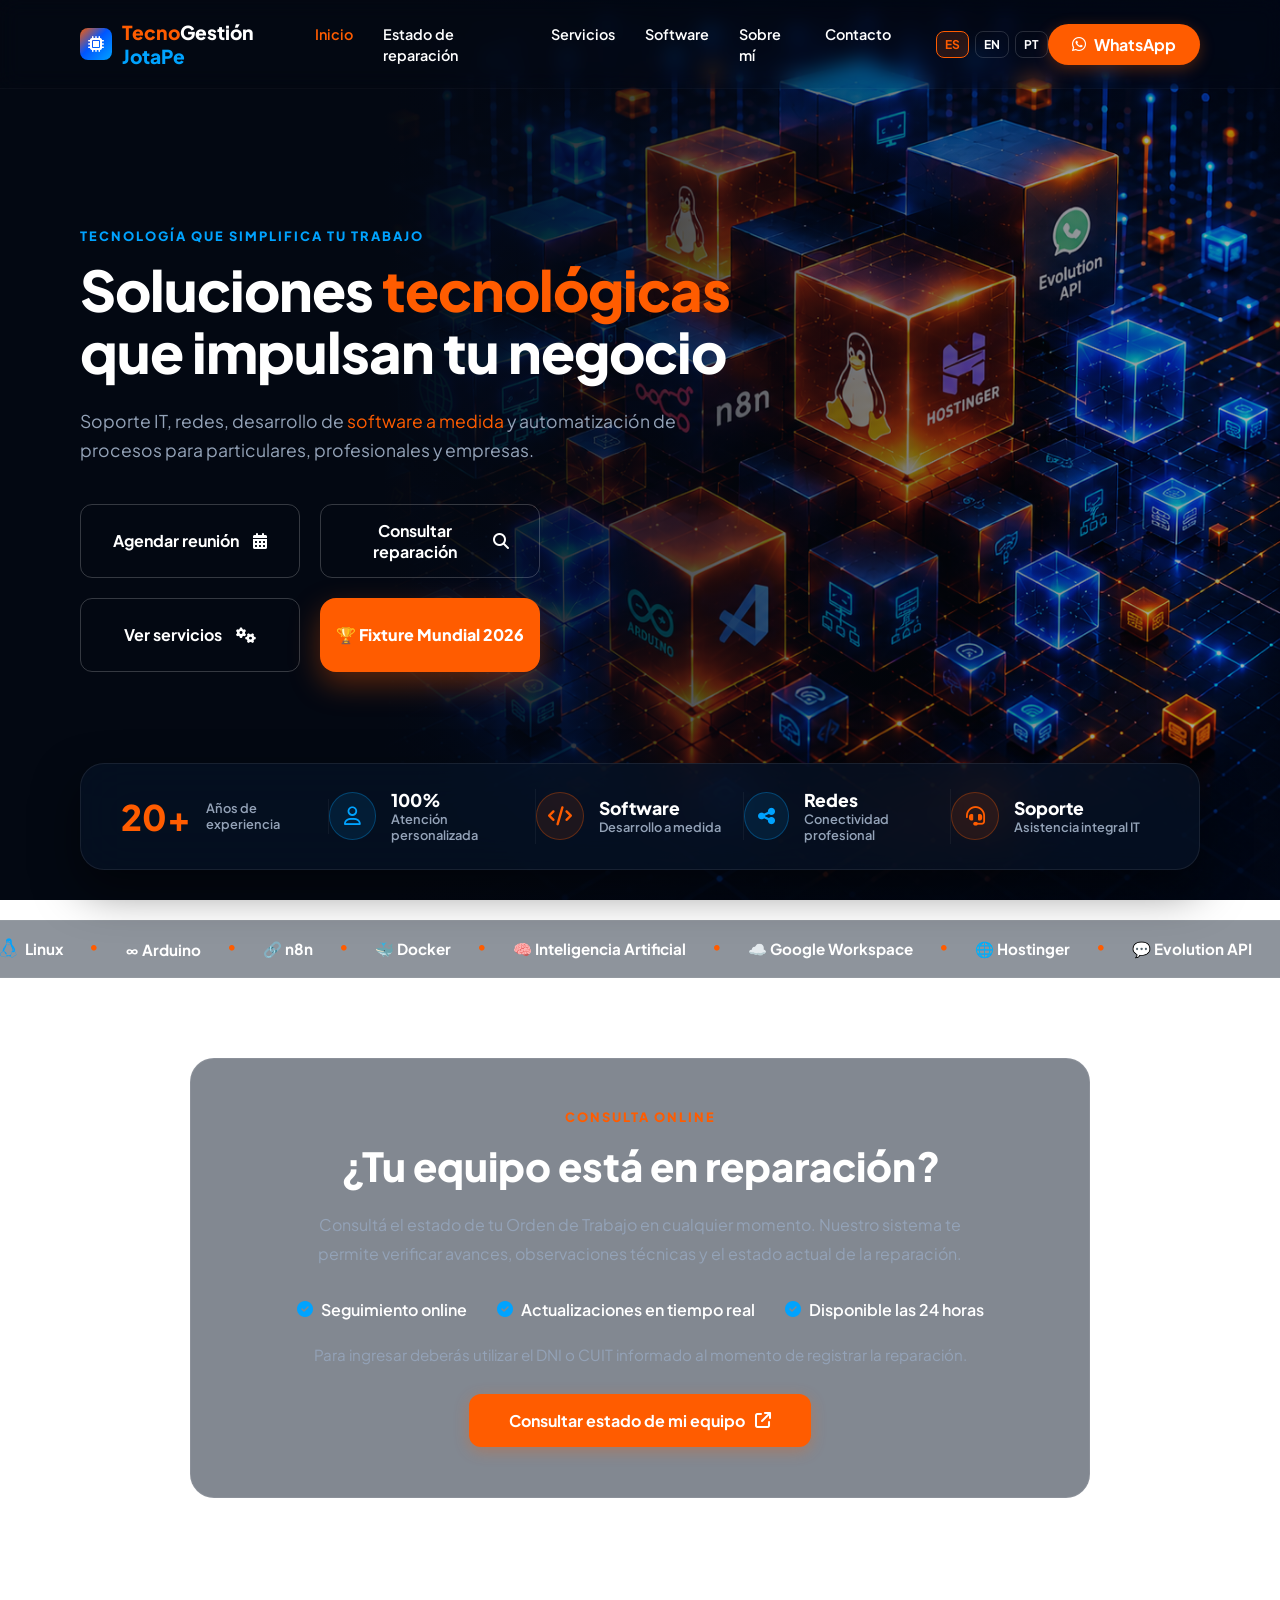
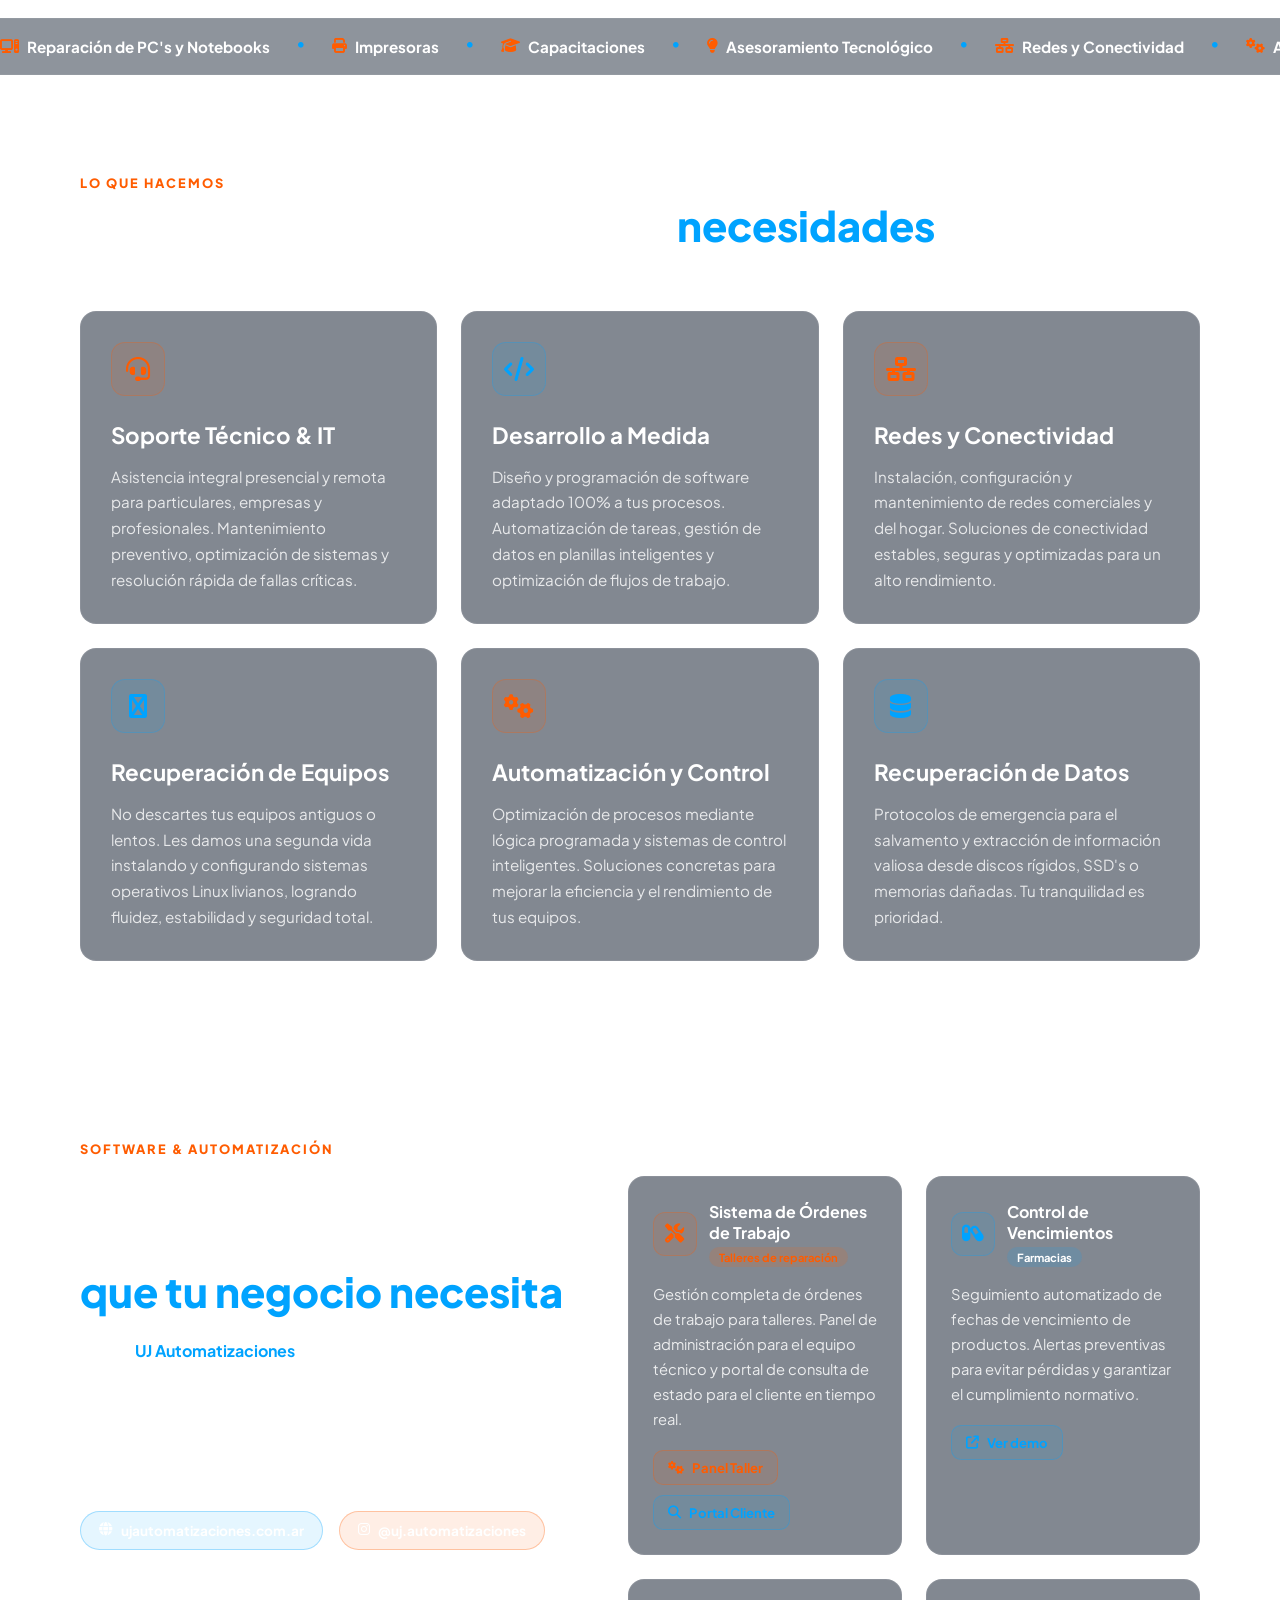
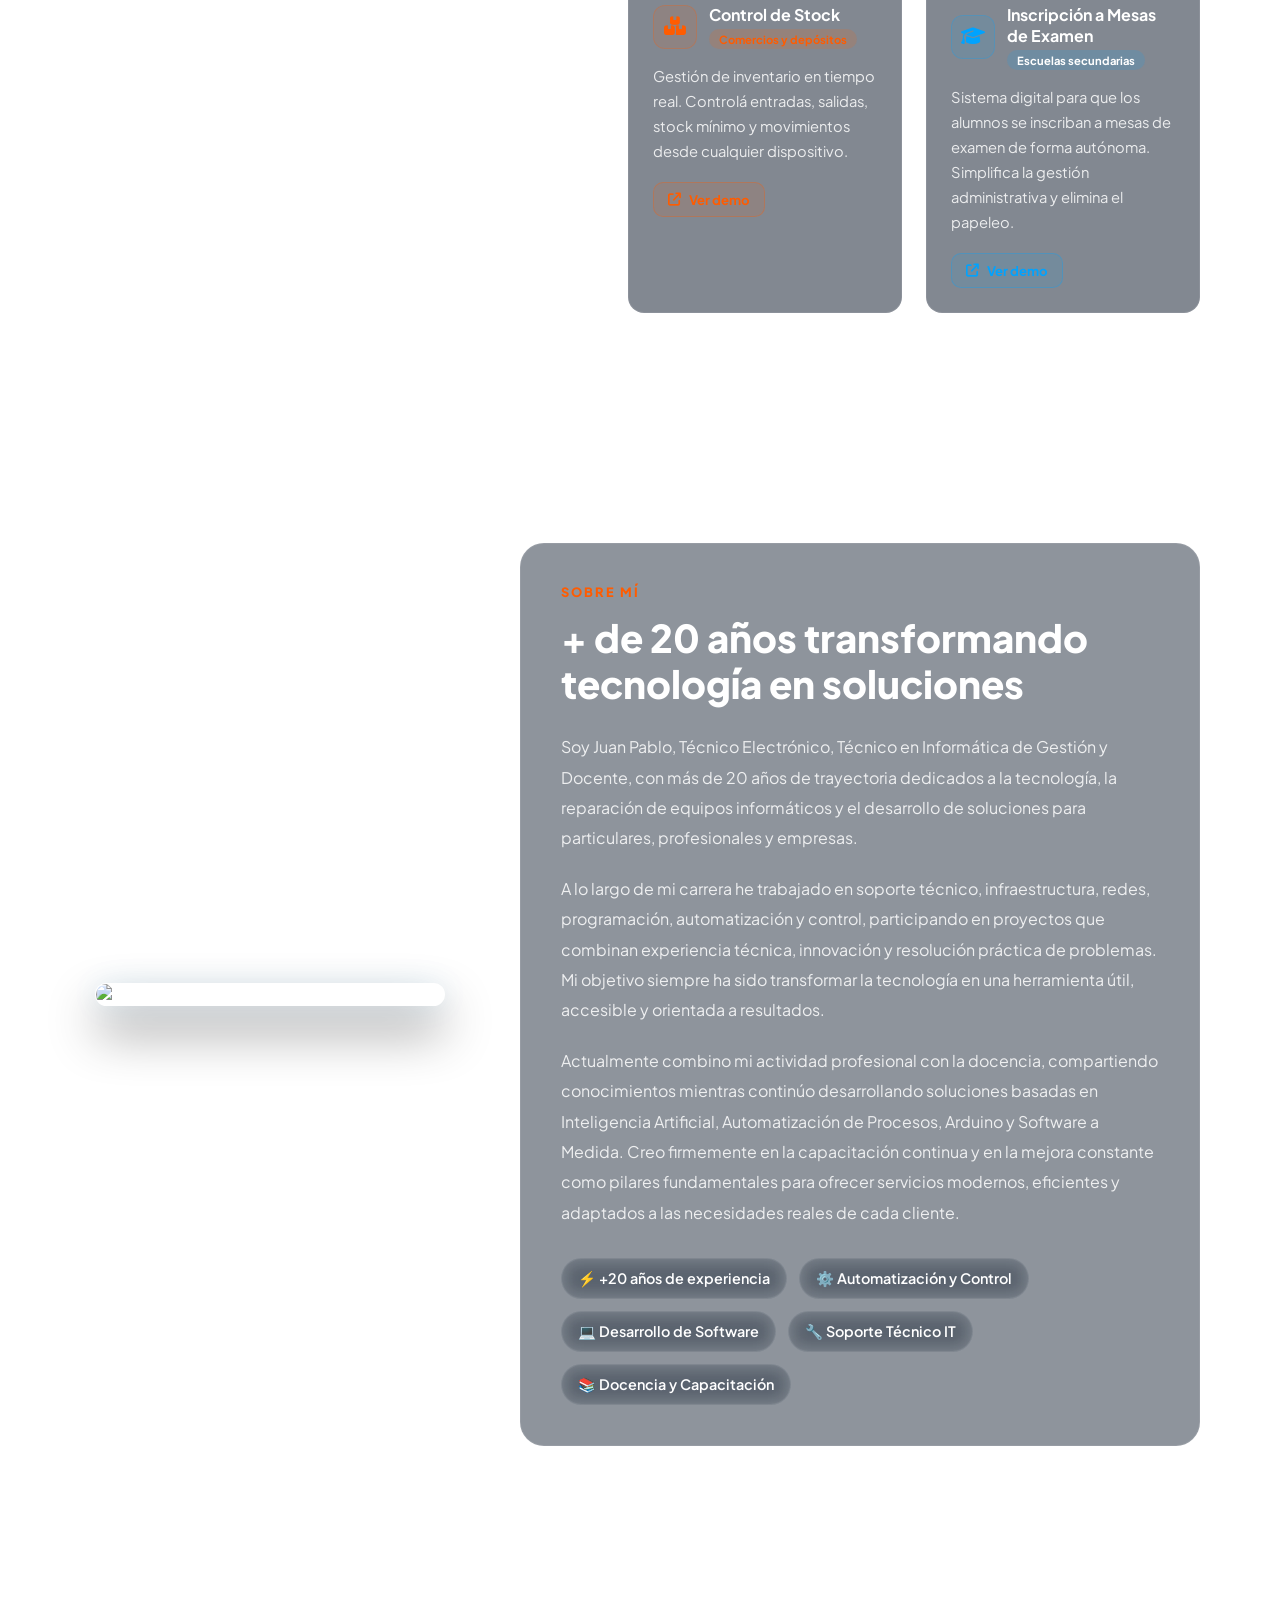
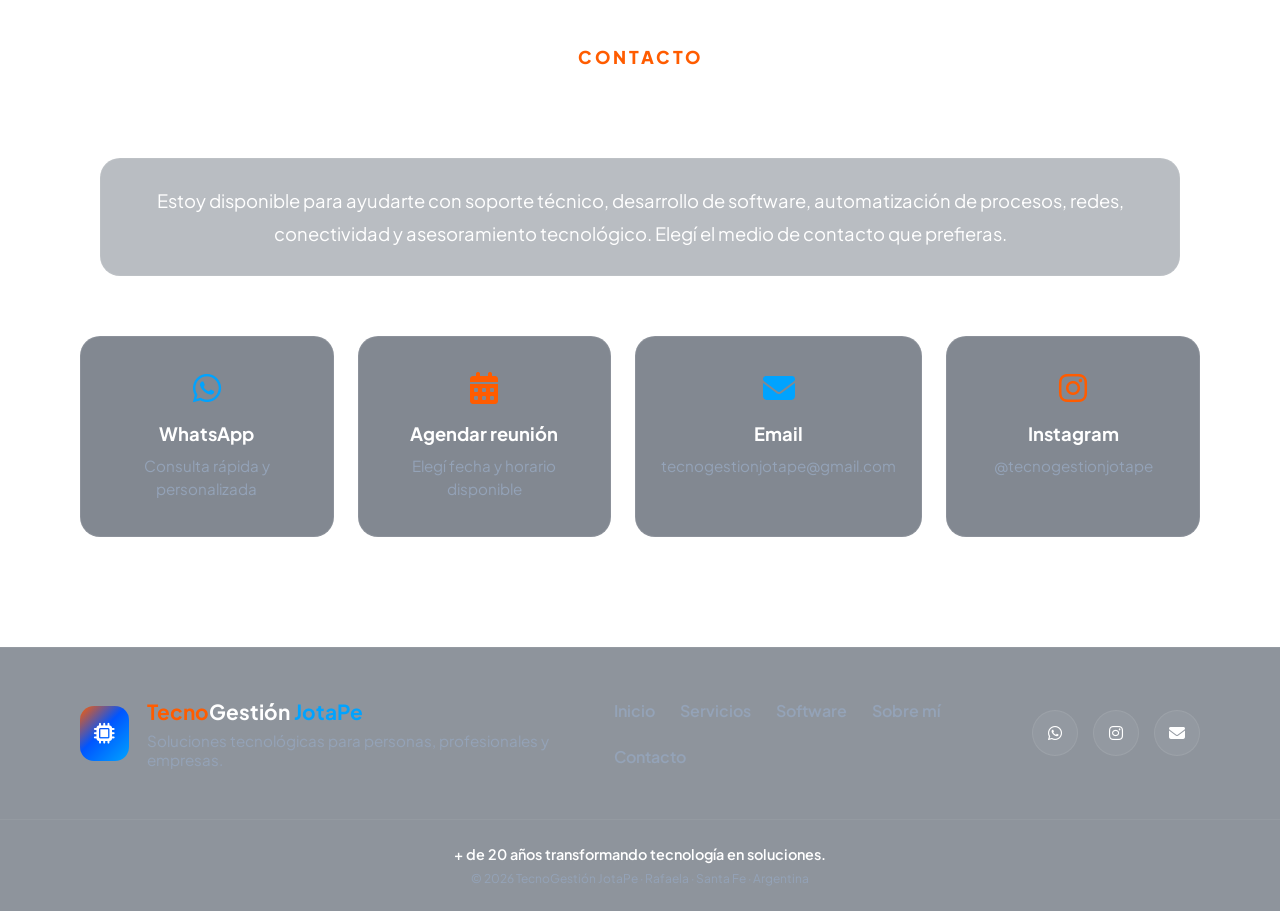
==== index.html @ 4ec87dfb "Sitio web totalmete trilingüe" ====
<!DOCTYPE html>
<html lang="es">
<head>

<!-- Google tag (gtag.js) -->
<script async src="https://www.googletagmanager.com/gtag/js?id=G-L575RV7VSG"></script>
<script>
  window.dataLayer = window.dataLayer || [];
  function gtag(){dataLayer.push(arguments);}
  gtag('js', new Date());

  gtag('config', 'G-L575RV7VSG');
</script>

    <meta charset="UTF-8">
    <meta name="viewport" content="width=device-width, initial-scale=1.0">

    <title>TecnoGestión JotaPe | Soporte Técnico, Software y Automatización</title>

    <meta name="description" content="Soporte técnico, desarrollo de software a medida, automatización de procesos, redes, conectividad y recuperación de datos en Rafaela y toda la región.">

    <meta name="keywords" content="soporte técnico Rafaela, reparación de PC, reparación de notebooks, software a medida, automatización de procesos, redes, recuperación de datos, TecnoGestión JotaPe">

    <meta name="author" content="TecnoGestión JotaPe">

    <meta property="og:title" content="TecnoGestión JotaPe | Soluciones Tecnológicas">
    <meta property="og:description" content="Soporte IT, software a medida, automatización de procesos, redes y soluciones tecnológicas para personas, profesionales y empresas.">
    <meta property="og:image" content="https://tecnogestionjotape.com.ar/img/favicon.png">
    <meta property="og:url" content="https://tecnogestionjotape.com.ar/">
    <meta property="og:type" content="website">

    <link rel="canonical" href="https://tecnogestionjotape.com.ar/">

    <script type="application/ld+json">
    {
        "@context": "https://schema.org",
        "@type": "Organization",
        "name": "TecnoGestión JotaPe",
        "url": "https://tecnogestionjotape.com.ar/",
        "logo": "https://tecnogestionjotape.com.ar/img/favicon.png",
        "description": "Soporte técnico, desarrollo de software a medida, automatización de procesos, redes, conectividad y recuperación de datos en Rafaela y toda la región.",
        "sameAs": [
            "https://www.instagram.com/tecnogestionjotape/",
            "https://github.com/tecnogestionjotape"
        ]
    }
    </script>

    <link rel="icon" type="image/png" href="img/favicon.png">

    <link href="https://fonts.googleapis.com/css2?family=Plus+Jakarta+Sans:wght@400;600;700;800&display=swap" rel="stylesheet">

    <link rel="stylesheet" href="https://cdnjs.cloudflare.com/ajax/libs/font-awesome/6.5.1/css/all.min.css">

    <link rel="stylesheet" href="styles.css">
</head>
<body>

    <header>
        <a href="#inicio" class="logo">
    <div class="logo-icon">
        <i class="fa-solid fa-microchip"></i>
    </div>
    <div class="logo-text">
    <span class="logo-tecno">Tecno</span>Gestión <span>JotaPe</span>
</div>
</a>
        <nav>
    <ul>
        <li><a href="#" class="active" id="nav-home">Inicio</a></li>

<li><a href="#consulta-ot" id="nav-status">Estado de reparación</a></li>

<li><a href="#servicios" id="nav-services">Servicios</a></li>

<li><a href="#software" id="nav-software">Software</a></li>

<li><a href="#sobre-mi" id="nav-about">Sobre mí</a></li>

<li><a href="#contacto" id="nav-contact">Contacto</a></li>

        <li class="language-selector">
            <button data-lang="es" class="lang-btn active">ES</button>
            <button data-lang="en" class="lang-btn">EN</button>
            <button data-lang="pt" class="lang-btn">PT</button>
        </li>
    </ul>
</nav>

<button class="menu-toggle" id="menu-toggle" aria-label="Abrir menú">
    <i class="fa-solid fa-bars"></i>
</button>

<div class="mobile-menu" id="mobile-menu">

    <a href="#inicio" id="m-nav-home">Inicio</a>
<a href="#consulta-ot" id="m-nav-status">Estado de reparación</a>
<a href="#servicios" id="m-nav-services">Servicios</a>
<a href="#software" id="m-nav-software">Software</a>
<a href="#sobre-mi" id="m-nav-about">Sobre mí</a>
<a href="#contacto" id="m-nav-contact">Contacto</a>

    <div class="mobile-language-selector">
        <button data-lang="es" class="lang-btn active">ES</button>
        <button data-lang="en" class="lang-btn">EN</button>
        <button data-lang="pt" class="lang-btn">PT</button>
    </div>

</div>

        <a href="https://wa.me/5493492664153?text=Hola!%20Me%20contacto%20desde%20la%20web%20de%20TecnoGestión%20JotaPe%20para%20realizar%20una%20consulta." class="btn-whatsapp" target="_blank">
            <i class="fab fa-whatsapp"></i> WhatsApp
        </a>
    </header>

    <!-- Contenedor Principal Transparente -->
    <div class="site-container">
        
        <!-- HERO SECTION -->
        <main class="hero" id="inicio">
            <div class="hero-content">

    <p class="tagline" id="hero-tagline">
        TECNOLOGÍA QUE SIMPLIFICA TU TRABAJO
    </p>

    <h1 id="hero-title">
        Soluciones <span>tecnológicas</span> que impulsan tu negocio
    </h1>

    <p class="description" id="hero-description">
        Soporte IT, redes, desarrollo de <span>software a medida</span> y automatización de procesos para particulares, profesionales y empresas.
    </p>

    <div class="hero-btns">

        <a href="https://calendar.google.com/calendar/u/0/appointments/schedules/AcZssZ0GheDChQ-KvepslWkY7w5EiXNtGLU957lTiqtzMfBZ4tQxPuvzPEIRSxZU7AQ4qORJe2WmrFwT?gv=true"
           class="btn-outline"
           target="_blank">

            <span id="btn-meeting">Agendar reunión</span>

            <i class="fa-solid fa-calendar-days"></i>

        </a>

        <a href="#consulta-ot" class="btn-outline">

            <span id="btn-repair">Consultar reparación</span>

            <i class="fa-solid fa-magnifying-glass"></i>

        </a>

        <a href="#servicios" class="btn-outline">

            <span id="btn-services">Ver servicios</span>

            <i class="fa-solid fa-gears"></i>

        </a>

        <a href="mundial-2026/"
           class="btn-fixture"
           onclick="gtag('event','click_fixture_mundial',{
              event_category:'boton',
              event_label:'Hero Principal'
           });">

            <span id="btn-worldcup">🏆 Fixture Mundial 2026</span>

        </a>

    </div>

</div>

<!-- BARRA DE CARACTERÍSTICAS STICKY (Sigue al usuario abajo de todo) -->

            <section class="features-bar">
            <div class="feature-item">
                <div class="stat">20+</div>
<div class="label" id="feature-1">Años de<br>experiencia</div>
            </div>
            <div class="feature-item">
                <div class="icon-circle blue"><i class="fa-regular fa-user"></i></div>
                <div class="text">
                    <div class="stat-small">100%</div>
                    <div class="label" id="feature-2">Atención personalizada</div>
                </div>
            </div>
            <div class="feature-item">
                <div class="icon-circle orange"><i class="fa-solid fa-code"></i></div>
                <div class="text">
                    <div class="title" id="feature-3-title">Software</div>
<div class="label" id="feature-3">Desarrollo a medida</div>
                </div>
            </div>
            <div class="feature-item">
                <div class="icon-circle blue"><i class="fa-solid fa-share-nodes"></i></div>
                <div class="text">
                    <div class="title" id="feature-4-title">Redes</div>
<div class="label" id="feature-4">Conectividad profesional</div>
                </div>
            </div>
            <div class="feature-item">
                <div class="icon-circle orange"><i class="fa-solid fa-headset"></i></div>
                <div class="text">
                    <div class="title" id="feature-5-title">Soporte</div>
<div class="label" id="feature-5">Asistencia integral IT</div>
                </div>
            </div>
        </section>

        </main>

<section class="tech-marquee">

    <div class="tech-track">

        <span><i class="fa-brands fa-linux"></i> Linux</span>

        <span><i class="fa-solid fa-circle"></i></span>

        <span>∞ Arduino</span>

        <span><i class="fa-solid fa-circle"></i></span>

        <span>🔗 n8n</span>

        <span><i class="fa-solid fa-circle"></i></span>

        <span>🐳 Docker</span>

        <span><i class="fa-solid fa-circle"></i></span>
        
        <span>🧠 Inteligencia Artificial</span>

        <span><i class="fa-solid fa-circle"></i></span>

        <span>☁️ Google Workspace</span>

        <span><i class="fa-solid fa-circle"></i></span>

        <span>🌐 Hostinger</span>

        <span><i class="fa-solid fa-circle"></i></span>

        <span>💬 Evolution API</span>

        <span><i class="fa-solid fa-circle"></i></span>

        <span><i class="fa-brands fa-github"></i> GitHub</span>

        <span><i class="fa-solid fa-circle"></i></span>

        <!-- DUPLICADO PARA LOOP INFINITO -->

        <span><i class="fa-brands fa-linux"></i> Linux</span>

        <span><i class="fa-solid fa-circle"></i></span>

        <span>∞ Arduino</span>

        <span><i class="fa-solid fa-circle"></i></span>

        <span>🔗 n8n</span>

        <span><i class="fa-solid fa-circle"></i></span>

        <span>🐳 Docker</span>

        <span><i class="fa-solid fa-circle"></i></span>

        <span>☁️ Google Workspace</span>

        <span><i class="fa-solid fa-circle"></i></span>

        <span>🌐 Hostinger</span>

        <span><i class="fa-solid fa-circle"></i></span>

        <span>💬 Evolution API</span>

        <span><i class="fa-solid fa-circle"></i></span>

        <span><i class="fa-brands fa-github"></i> GitHub</span>

        <span><i class="fa-solid fa-circle"></i></span>

        <!--triplicado -->

        <span><i class="fa-brands fa-linux"></i> Linux</span>

        <span><i class="fa-solid fa-circle"></i></span>

        <span>∞ Arduino</span>

        <span><i class="fa-solid fa-circle"></i></span>

        <span>🔗 n8n</span>

        <span><i class="fa-solid fa-circle"></i></span>

        <span>🐳 Docker</span>

        <span><i class="fa-solid fa-circle"></i></span>

        <span>☁️ Google Workspace</span>

        <span><i class="fa-solid fa-circle"></i></span>

        <span>🌐 Hostinger</span>

        <span><i class="fa-solid fa-circle"></i></span>

        <span>💬 Evolution API</span>

        <span><i class="fa-solid fa-circle"></i></span>

        <span><i class="fa-brands fa-github"></i> GitHub</span>

        <span><i class="fa-solid fa-circle"></i></span>

    </div>

</section>        

        <section class="ot-section" id="consulta-ot">

    <div class="ot-card">

        <p class="ot-tagline" id="ot-tagline">
    CONSULTA ONLINE
</p>

<h2 id="ot-title">
    ¿Tu equipo está en reparación?
</h2>

<p class="ot-description" id="ot-description">
    Consultá el estado de tu Orden de Trabajo en cualquier momento.
    Nuestro sistema te permite verificar avances, observaciones técnicas y el estado actual de la reparación.
</p>

        <div class="ot-benefits">

            <div class="ot-benefit">
    <i class="fa-solid fa-circle-check"></i>
    <span id="ot-benefit-1">Seguimiento online</span>
</div>

            <div class="ot-benefit">
    <i class="fa-solid fa-circle-check"></i>
    <span id="ot-benefit-2">Actualizaciones en tiempo real</span>
</div>

            <div class="ot-benefit">
    <i class="fa-solid fa-circle-check"></i>
    <span id="ot-benefit-3">Disponible las 24 horas</span>
</div>

        </div>

        <p class="ot-note" id="ot-note">
            Para ingresar deberás utilizar el DNI o CUIT informado al momento de registrar la reparación.
        </p>

        <a href="https://script.google.com/macros/s/AKfycbyHGKx_3Lw6Ycydi1TClEzhV-0rK_TbQv-e6y6bgSjyC6mbfvoA_pp2bR718Qp8XFBi8Q/exec"
           target="_blank"
           class="btn-orange">

            <span id="ot-button">
    Consultar estado de mi equipo
</span>
            <i class="fa-solid fa-arrow-up-right-from-square"></i>

        </a>

    </div>

</section>

<section class="services-marquee">

    <div class="services-track">

        <span><i class="fa-solid fa-computer"></i> Reparación de PC's y Notebooks</span>

        <span><i class="fa-solid fa-circle"></i></span>

        <span><i class="fa-solid fa-print"></i> Impresoras</span>

        <span><i class="fa-solid fa-circle"></i></span>

        <span><i class="fa-solid fa-graduation-cap"></i> Capacitaciones</span>

        <span><i class="fa-solid fa-circle"></i></span>

        <span><i class="fa-solid fa-lightbulb"></i> Asesoramiento Tecnológico</span>

        <span><i class="fa-solid fa-circle"></i></span>

        <span><i class="fa-solid fa-network-wired"></i> Redes y Conectividad</span>

        <span><i class="fa-solid fa-circle"></i></span>

        <span><i class="fa-solid fa-gears"></i> Automatización de Procesos</span>

        <span><i class="fa-solid fa-circle"></i></span>

        <span><i class="fa-solid fa-code"></i> Software a Medida</span>

        <span><i class="fa-solid fa-circle"></i></span>

        <span><i class="fa-solid fa-database"></i> Recuperación de Datos</span>

        <span><i class="fa-solid fa-circle"></i></span>

        <span><i class="fa-solid fa-headset"></i> Soporte IT</span>

        <span><i class="fa-solid fa-circle"></i></span>

        <!-- duplicado -->

        <span><i class="fa-solid fa-computer"></i> Reparación de PC's y Notebooks</span>

        <span><i class="fa-solid fa-circle"></i></span>

        <span><i class="fa-solid fa-print"></i> Impresoras</span>

        <span><i class="fa-solid fa-circle"></i></span>

        <span><i class="fa-solid fa-graduation-cap"></i> Capacitaciones</span>

        <span><i class="fa-solid fa-circle"></i></span>

        <span><i class="fa-solid fa-lightbulb"></i> Asesoramiento Tecnológico</span>

        <span><i class="fa-solid fa-circle"></i></span>

        <span><i class="fa-solid fa-network-wired"></i> Redes y Conectividad</span>

        <span><i class="fa-solid fa-circle"></i></span>

        <span><i class="fa-solid fa-gears"></i> Automatización de Procesos</span>

        <span><i class="fa-solid fa-circle"></i></span>

        <span><i class="fa-solid fa-code"></i> Software a Medida</span>

        <span><i class="fa-solid fa-circle"></i></span>

        <span><i class="fa-solid fa-database"></i> Recuperación de Datos</span>

        <span><i class="fa-solid fa-circle"></i></span>

        <span><i class="fa-solid fa-headset"></i> Soporte IT</span>

        <span><i class="fa-solid fa-circle"></i></span>

        <!-- triplicado -->

        <span><i class="fa-solid fa-computer"></i> Reparación de PC's y Notebooks</span>

        <span><i class="fa-solid fa-circle"></i></span>

        <span><i class="fa-solid fa-print"></i> Impresoras</span>

        <span><i class="fa-solid fa-circle"></i></span>

        <span><i class="fa-solid fa-graduation-cap"></i> Capacitaciones</span>

        <span><i class="fa-solid fa-circle"></i></span>

        <span><i class="fa-solid fa-lightbulb"></i> Asesoramiento Tecnológico</span>

        <span><i class="fa-solid fa-circle"></i></span>

        <span><i class="fa-solid fa-network-wired"></i> Redes y Conectividad</span>

        <span><i class="fa-solid fa-circle"></i></span>

        <span><i class="fa-solid fa-gears"></i> Automatización de Procesos</span>

        <span><i class="fa-solid fa-circle"></i></span>

        <span><i class="fa-solid fa-code"></i> Software a Medida</span>

        <span><i class="fa-solid fa-circle"></i></span>

        <span><i class="fa-solid fa-database"></i> Recuperación de Datos</span>

        <span><i class="fa-solid fa-circle"></i></span>

        <span><i class="fa-solid fa-headset"></i> Soporte IT</span>

        <span><i class="fa-solid fa-circle"></i></span>

    </div>

</section>



        <!-- SECCIÓN SERVICIOS -->
        <section class="services-section" id="servicios">
            <div class="services-header">
                <p class="services-tagline" id="services-tagline">
    LO QUE HACEMOS
</p>

<h2 id="services-title">
    Soluciones a la medida de tus <span>necesidades</span>
</h2>
            </div>

            <div class="services-grid">
            <div class="service-card">
                <div class="service-icon orange"><i class="fa-solid fa-headset"></i></div>
                <h3 id="service-title-1">Soporte Técnico & IT</h3>
                <p id="service-desc-1">
    Asistencia integral presencial y remota para particulares, empresas y profesionales. Mantenimiento preventivo, optimización de sistemas y resolución rápida de fallas críticas.
</p>
            </div>

            <div class="service-card">

    <div class="service-icon blue">
        <i class="fa-solid fa-code"></i>
    </div>

    <h3 id="service-title-2">
        Desarrollo a Medida
    </h3>

    <p id="service-desc-2">
        Diseño y programación de software adaptado 100% a tus procesos. Automatización de tareas, gestión de datos en planillas inteligentes y optimización de flujos de trabajo.
    </p>

</div>

            <div class="service-card">
                <div class="service-icon orange"><i class="fa-solid fa-network-wired"></i></div>
                <h3 id="service-title-3">Redes y Conectividad</h3>
                <p id="service-desc-3">
Instalación, configuración y mantenimiento de redes comerciales y del hogar. Soluciones de conectividad estables, seguras y optimizadas para un alto rendimiento.
</p>
            </div>

            <div class="service-card">
                <div class="service-icon blue"><i class="fa-solid fa-linux"></i></div>
                <h3 id="service-title-4">Recuperación de Equipos</h3>
                <p id="service-desc-4">
No descartes tus equipos antiguos o lentos. Les damos una segunda vida instalando y configurando sistemas operativos Linux livianos, logrando fluidez, estabilidad y seguridad total.
                </p>
            </div>

            <div class="service-card">
                <div class="service-icon orange"><i class="fa-solid fa-gears"></i></div>
                <h3 id="service-title-5">Automatización y Control</h3>
                <p id="service-desc-5">
                    Optimización de procesos mediante lógica programada y sistemas de control inteligentes. Soluciones concretas para mejorar la eficiencia y el rendimiento de tus equipos.
                </p>
            </div>

            <div class="service-card">
                <div class="service-icon blue"><i class="fa-solid fa-database"></i></div>
                <h3 id="service-title-6">Recuperación de Datos</h3>
                <p id="service-desc-6">
                    Protocolos de emergencia para el salvamento y extracción de información valiosa desde discos rígidos, SSD's o memorias dañadas. Tu tranquilidad es prioridad.
                </p>
            </div>
        </div>
        </section>

<section class="sw-section" id="software">

    <div class="software-layout">
    <div class="software-left">
    <p class="sw-tagline" id="sw-tagline">SOFTWARE & AUTOMATIZACIÓN</p>

    <h2 class="sw-title" id="sw-title">
    Desarrollamos el software<br>
    <span>que tu negocio necesita</span>
</h2>

    <p class="sw-desc" id="sw-desc">
        Junto a <a href="https://ujautomatizaciones.com.ar" target="_blank">UJ Automatizaciones</a>,
        diseñamos y desarrollamos soluciones de software completamente a medida.
        Eliminamos las tareas repetitivas, automatizamos procesos y liberamos a tu equipo
        para que pueda enfocarse en lo que realmente importa: hacer crecer tu negocio.
    </p>

    <div class="uj-links">

        <a href="https://ujautomatizaciones.com.ar"
           target="_blank"
           class="uj-link web">
            <i class="fa-solid fa-globe"></i>
            ujautomatizaciones.com.ar
        </a>

        <a href="https://www.instagram.com/uj.automatizaciones/"
           target="_blank"
           class="uj-link ig">
            <i class="fa-brands fa-instagram"></i>
            @uj.automatizaciones
        </a>

    </div>
    </div>

    <div class="software-right">
    
       <p class="sw-apps-title" id="sw-apps-title">
    Algunos de nuestros desarrollos
</p>

<div class="apps-grid">

    <div class="app-card">

        <div class="app-card-header">

            <div class="app-icon orange">
                <i class="fa-solid fa-screwdriver-wrench"></i>
            </div>

            <div>
                <div class="app-name" id="app-name-1">
    Sistema de Órdenes de Trabajo
</div>

                <span class="app-badge badge-orange" id="app-badge-1">
    Talleres de reparación
</span>
            </div>

        </div>

        <p class="app-desc" id="app-desc-1">
            Gestión completa de órdenes de trabajo para talleres.
            Panel de administración para el equipo técnico y portal de consulta
            de estado para el cliente en tiempo real.
        </p>

        <div class="app-links">

            <a href="https://script.google.com/macros/s/AKfycbwxywjdF7BVjCMxUW_Fv8i2_lGkKB9eVD-RzZlKtiqfVyrtqbgFWSbdV5EekctK7guD/exec?v=admin"
               target="_blank"
               class="app-btn orange">

                <i class="fa-solid fa-gears"></i>
                <span id="app-btn-1a">Panel Taller</span>

            </a>

            <a href="https://script.google.com/macros/s/AKfycbwxywjdF7BVjCMxUW_Fv8i2_lGkKB9eVD-RzZlKtiqfVyrtqbgFWSbdV5EekctK7guD/exec"
               target="_blank"
               class="app-btn blue">

                <i class="fa-solid fa-magnifying-glass"></i>
                <span id="app-btn-1b">Portal Cliente</span>

            </a>

        </div>

    </div>

    <div class="app-card">

    <div class="app-card-header">

        <div class="app-icon blue">
            <i class="fa-solid fa-capsules"></i>
        </div>

        <div>
            <div class="app-name" id="app-name-2">
    Control de Vencimientos
</div>

            <span class="app-badge badge-blue" id="app-badge-2">
    Farmacias
</span>
        </div>

    </div>

    <p class="app-desc" id="app-desc-2">
        Seguimiento automatizado de fechas de vencimiento de productos.
        Alertas preventivas para evitar pérdidas y garantizar el cumplimiento normativo.
    </p>

    <div class="app-links">

        <a href="https://script.google.com/macros/s/AKfycbwFXaP4Q5q_1TsCXEV88tMEcDg8jWlHDvf_RJf1Fj1k6hYwlmrxiT8AvjQPw6h75SIeEA/exec"
           target="_blank"
           class="app-btn blue">

            <i class="fa-solid fa-arrow-up-right-from-square"></i>
            <span id="app-btn-2">Ver demo</span>

        </a>

    </div>

</div>

<div class="app-card">

    <div class="app-card-header">

        <div class="app-icon orange">
            <i class="fa-solid fa-boxes-stacked"></i>
        </div>

        <div>
            <div class="app-name" id="app-name-3">
    Control de Stock
</div>

            <span class="app-badge badge-orange" id="app-badge-3">
    Comercios y depósitos
</span>
        </div>

    </div>

    <p class="app-desc" id="app-desc-3">
        Gestión de inventario en tiempo real.
        Controlá entradas, salidas, stock mínimo y movimientos desde cualquier dispositivo.
    </p>

    <div class="app-links">

        <a href="https://script.google.com/macros/s/AKfycbyOz--DRLoIMK8ocFtg0_Wop7xWZAVcv1VuZEmbYY4Vz6b7m1J_3p-IsVjE8qMThvLf9A/exec"
           target="_blank"
           class="app-btn orange">

            <i class="fa-solid fa-arrow-up-right-from-square"></i>
            <span id="app-btn-3">Ver demo</span>

        </a>

    </div>

</div>

<div class="app-card">

    <div class="app-card-header">

        <div class="app-icon blue">
            <i class="fa-solid fa-graduation-cap"></i>
        </div>

        <div>
            <div class="app-name" id="app-name-4">
    Inscripción a Mesas de Examen
</div>

            <span class="app-badge badge-blue" id="app-badge-4">
    Escuelas secundarias
</span>
        </div>

    </div>

    <p class="app-desc" id="app-desc-4">
        Sistema digital para que los alumnos se inscriban a mesas de examen de forma autónoma.
        Simplifica la gestión administrativa y elimina el papeleo.
    </p>

    <div class="app-links">

        <a href="https://script.google.com/macros/s/AKfycbz0IHhpzvcyEdDKOzujPgAiKDRYJIHNen1qlhtOIdfc9vaPT6DkzM4Kgq7A23Gll5y5zQ/exec"
           target="_blank"
           class="app-btn blue">

            <i class="fa-solid fa-arrow-up-right-from-square"></i>
            <span id="app-btn-4">Ver demo</span>

        </a>

    </div>

</div>

</div>
</div>

</section>

<section class="about-section" id="sobre-mi">

    <div class="about-image">
        <img src="img/aboutme.png" alt="Juan Pablo">
    </div>

    <div class="about-content">

        <p class="about-tagline" id="about-tagline">
    SOBRE MÍ
</p>

        <h2 id="about-title">
    + de 20 años transformando tecnología en soluciones
</h2>

        <p class="about-text" id="about-text-1">
    Soy Juan Pablo, Técnico Electrónico, Técnico en Informática de Gestión y Docente, con más de 20 años de trayectoria dedicados a la tecnología, la reparación de equipos informáticos y el desarrollo de soluciones para particulares, profesionales y empresas.
</p>

<p class="about-text" id="about-text-2">
    A lo largo de mi carrera he trabajado en soporte técnico, infraestructura, redes, programación, automatización y control, participando en proyectos que combinan experiencia técnica, innovación y resolución práctica de problemas. Mi objetivo siempre ha sido transformar la tecnología en una herramienta útil, accesible y orientada a resultados.
</p>

<p class="about-text" id="about-text-3">
    Actualmente combino mi actividad profesional con la docencia, compartiendo conocimientos mientras continúo desarrollando soluciones basadas en Inteligencia Artificial, Automatización de Procesos, Arduino y Software a Medida. Creo firmemente en la capacitación continua y en la mejora constante como pilares fundamentales para ofrecer servicios modernos, eficientes y adaptados a las necesidades reales de cada cliente.
</p>

<div class="about-badges">

    <span id="about-badge-1">⚡ +20 años de experiencia</span>

   <!-- <span>🤖 Inteligencia Artificial</span> -->

    <span id="about-badge-2">⚙️ Automatización y Control</span>

   <span id="about-badge-3">💻 Desarrollo de Software</span>

    <span id="about-badge-4">🔧 Soporte Técnico IT</span>

    <span id="about-badge-5">📚 Docencia y Capacitación</span>

</div>
    </div>

</section>

<section class="contact-section" id="contacto">

    <div class="contact-header">

        <p class="contact-tagline" id="contact-tagline">
    CONTACTO
</p>

        <h2 id="contact-title">
    ¿Necesitas ayuda con tecnología?
</h2>

        <p class="contact-description" id="contact-description">
            Si necesitas soporte técnico, automatizar procesos, desarrollar software a medida o simplemente realizar una consulta, estaré encantado de ayudarte.
        </p>

    </div>

    <div class="contact-grid">

        <a href="https://wa.me/5493492664153?text=Hola!%20Me%20contacto%20desde%20la%20web%20de%20TecnoGestión%20JotaPe."
           target="_blank"
           class="contact-card">

            <i class="fa-brands fa-whatsapp"></i>

            <h3 id="contact-card-title-1">WhatsApp</h3>

            <p id="contact-card-desc-1">
    Consulta rápida y personalizada
</p>

        </a>

        <a href="https://calendar.google.com/calendar/u/0/appointments/schedules/AcZssZ0GheDChQ-KvepslWkY7w5EiXNtGLU957lTiqtzMfBZ4tQxPuvzPEIRSxZU7AQ4qORJe2WmrFwT?gv=true"
   target="_blank"
   class="contact-card">

    <i class="fa-solid fa-calendar-days"></i>

    <h3 id="contact-card-title-2">Agendar reunión</h3>

    <p id="contact-card-desc-2">
    Elegí fecha y horario disponible
</p>

</a>

        <a href="mailto:tecnogestionjotape@gmail.com"
   class="contact-card">

    <i class="fa-solid fa-envelope"></i>

    <h3 id="contact-card-title-3">Email</h3>

    <p>
        tecnogestionjotape@gmail.com
    </p>

</a>

        <a href="https://www.instagram.com/tecnogestionjotape/"
   target="_blank"
   class="contact-card">

    <i class="fa-brands fa-instagram"></i>

    <h3 id="contact-card-title-4">Instagram</h3>

    <p>
        @tecnogestionjotape
    </p>

</a>

    </div>

</section>
                

    </div>
    <footer class="footer">

    <div class="footer-content">

        <div class="footer-brand">

            <div class="footer-logo">

                <i class="fa-solid fa-microchip"></i>

            </div>

            <div>

                <h3>
                    <span class="logo-tecno">Tecno</span>Gestión
                    <span class="footer-jotape">JotaPe</span>
                </h3>

                <p id="footer-description">
    Soluciones tecnológicas para personas,
    profesionales y empresas.
</p>

            </div>

        </div>

        <div class="footer-links">

            <a href="#inicio" id="footer-link-home">Inicio</a>
            <a href="#servicios" id="footer-link-services">Servicios</a>
            <a href="#software" id="footer-link-software">Software</a>
            <a href="#sobre-mi" id="footer-link-about">Sobre mí</a>
            <a href="#contacto" id="footer-link-contact">Contacto</a>

        </div>

        <div class="footer-social">

            <a href="https://wa.me/5493492664153?text=Hola!%20Me%20contacto%20desde%20la%20web%20de%20TecnoGestión%20JotaPe."
               target="_blank">

                <i class="fa-brands fa-whatsapp"></i>

            </a>

            <a href="https://www.instagram.com/tecnogestionjotape/"
               target="_blank">

                <i class="fa-brands fa-instagram"></i>

            </a>

            <a href="mailto:tecnogestionjotape@gmail.com">

                <i class="fa-solid fa-envelope"></i>

            </a>

        </div>

    </div>

    <div class="footer-bottom">

    <p class="footer-slogan" id="footer-slogan">
        + de 20 años transformando tecnología en soluciones.
    </p>

    <p class="footer-copy">
        © 2026 TecnoGestión JotaPe · Rafaela · Santa Fe · Argentina
    </p>

</div>

</footer>
<a href="#" id="scroll-to-top" class="back-to-top" aria-label="Volver al inicio">
        <i class="fa-solid fa-arrow-up"></i>
    </a>
    <script src="script.js"></script>
</body>
</html>
---- styles.css ----
:root {
    --bg-dark: #030812;
    --orange: #ff5c00;
    --blue-cyan: #00a3ff;
    --text-gray: #94a3b8;
    --glass: rgba(6, 18, 36, 0.75);
    --border-color: rgba(255, 255, 255, 0.08);
}

html {
    scroll-behavior: smooth;
}

* {
    margin: 0;
    padding: 0;
    box-sizing: border-box;
    font-family: 'Plus Jakarta Sans', sans-serif;
}

/* 1. CONFIGURACIÓN DEL FONDO GLOBAL FIJO */
body {
    background: linear-gradient(90deg, var(--bg-dark) 30%, rgba(3, 8, 18, 0.6) 60%, rgba(3, 8, 18, 0.3) 100%), 
                url('img/fondohero2.png?v=1.1'); 
    background-size: cover;
    background-position: center right;
    background-attachment: fixed; /* Mantiene la imagen inmóvil al scrollear */
    color: white;
    overflow-x: hidden;
}

/* Contenedor general transparente */
.site-container {
    background: transparent;
    position: relative;
    z-index: 2;
}

/* HEADER FIJO */
header {
    display: flex;
    justify-content: space-between;
    align-items: center;
    overflow: hidden;
    padding: 20px 80px;
    position: fixed;
    top: 0;
    left: 0;
    width: 100%;
    z-index: 1000;
    background: rgba(3, 8, 18, 0.5);
    backdrop-filter: blur(10px);
    -webkit-backdrop-filter: blur(10px);
    border-bottom: 1px solid rgba(255, 255, 255, 0.03);
}

.logo {
    display: flex;
    align-items: center;
    gap: 10px;

    text-decoration: none;

    color: inherit;

    cursor: pointer;
}

.logo:hover {
    opacity: 0.9;
}

.logo-icon {
    background: linear-gradient(
        135deg,
        #ff5c00 0%,
        #0055ff 45%,
        #00a3ff 100%
    );
    padding: 8px;
    border-radius: 8px;
    display: flex;
    align-items: center;
    justify-content: center;
    color: white;
}

.logo-text {
    font-weight: 800;
    font-size: 1.2rem;
}

.logo-text span {
    color: var(--blue-cyan);
}

.logo-text .logo-tecno {
    color: var(--orange);
}

nav ul {
    display: flex;
    list-style: none;
    gap: 30px;
}

nav ul li a {
    color: white;
    text-decoration: none;
    font-size: 0.9rem;
    font-weight: 600;
    transition: 0.3s;
}

nav ul li a.active, nav ul li a:hover {
    color: var(--orange);
}

.btn-whatsapp {
    background-color: var(--orange);
    color: white;
    padding: 10px 24px;
    border-radius: 50px;
    text-decoration: none;
    font-weight: 700;
    display: flex;
    align-items: center;
    gap: 8px;
    box-shadow: 0 4px 15px rgba(255, 92, 0, 0.3);
    transition: transform 0.2s;
}

.btn-whatsapp:hover {
    transform: translateY(-2px);
}

/* HERO SECTION TOTALMENTE TRANSPARENTE */
.hero {
    height: 100vh;
    display: flex;
    flex-direction: column;
    justify-content: center;
    padding: 0 80px;
    background: transparent;
    position: relative; /* Clave para que la barra se agarre de acá abajo */
}

.hero-content {
    max-width: 650px;
}

.tagline {
    color: var(--blue-cyan);
    font-weight: 800;
    font-size: 0.8rem;
    letter-spacing: 2px;
    margin-bottom: 15px;
}

h1 {
    font-size: 3.5rem;
    font-weight: 800;
    line-height: 1.1;
    margin-bottom: 25px;
    letter-spacing: -1px;
}

h1 span {
    color: var(--orange);
}

.description {
    color: var(--text-gray);
    font-size: 1.1rem;
    margin-bottom: 40px;
    line-height: 1.6;
}

.description span {
    color: var(--orange);
}

.hero-btns{
    display:flex;
    flex-wrap:wrap;
    gap:20px;
    max-width:1000px;
}

.hero-btns a{
    width:220px;
    min-height:74px;

    display:flex;
    align-items:center;
    justify-content:center;

    gap:14px;
    text-align:center;
}

.btn-orange, .btn-outline {
    padding: 15px 30px;
    border-radius: 12px;
    text-decoration: none;
    font-weight: 700;
    display: flex;
    align-items: center;
    gap: 10px;
    transition: 0.3s;
}

.btn-orange {
    background-color: var(--orange);
    color: white;
    box-shadow: 0 4px 15px rgba(255, 92, 0, 0.3);
}

.btn-orange:hover {
    background-color: #e05200;
    transform: translateY(-2px);
}

.btn-outline {
    border: 1px solid rgba(255,255,255,0.2);
    color: white;
}

.btn-outline:hover {
    background: rgba(255,255,255,0.05);
    transform: translateY(-2px);
}

/* SECCIÓN SERVICIOS TRANSPARENTE */
.services-section {
    padding: 60px 80px 100px 80px;
    background: transparent;
}

.services-header {
    margin-bottom: 60px;
}

.services-tagline {
    color: var(--orange);
    font-weight: 800;
    font-size: 0.8rem;
    letter-spacing: 2px;
    margin-bottom: 10px;
}

.services-header h2 {
    font-size: 2.6rem;
    font-weight: 800;
    line-height: 1.2;
}

.services-header h2 span {
    color: var(--blue-cyan);
}

/* CONFIGURACIÓN ESTRICTA DE 3 COLUMNAS */
.services-grid {
    display: grid;
    /* Fuerza a que sean siempre 3 columnas de igual tamaño en pantallas grandes */
    grid-template-columns: repeat(3, 1fr); 
    gap: 24px;
}

/* Tarjeta estilo cristal */
.service-card {
    background: rgba(6, 18, 36, 0.5);
    backdrop-filter: blur(15px);
    -webkit-backdrop-filter: blur(15px);
    border: 1px solid var(--border-color);
    border-radius: 16px; /* Bordes un toque más finos */
    padding: 30px; /* Al achicar el padding interno, la tarjeta se ve más estilizada */
    transition: transform 0.3s ease, border-color 0.3s ease, box-shadow 0.3s ease;
}

.service-card:hover {
    transform: translateY(-5px);
    border-color: rgba(0, 163, 255, 0.3);
    box-shadow: 0 15px 35px rgba(0, 0, 0, 0.6);
}

.service-icon {
    width: 54px;
    height: 54px;
    border-radius: 14px;
    display: flex;
    align-items: center;
    justify-content: center;
    font-size: 1.5rem;
    margin-bottom: 25px;
}

.service-icon.orange {
    background: rgba(255, 92, 0, 0.1);
    color: var(--orange);
    border: 1px solid rgba(255, 92, 0, 0.25);
}

.service-icon.blue {
    background: rgba(0, 163, 255, 0.1);
    color: var(--blue-cyan);
    border: 1px solid rgba(0, 163, 255, 0.25);
}

.service-card h3 {
    font-size: 1.4rem;
    font-weight: 700;
    margin-bottom: 15px;
    color: white;
}

.service-card p {
    color: rgba(255, 255, 255, 0.82);
    font-size: 0.95rem;
    line-height: 1.7;
}

/* 2. BARRA DE CARACTERÍSTICAS DINÁMICA (STICKY) */
.features-bar {
    position: absolute;
    bottom: 30px; /* Clavada al fondo del hero */
    left: 80px;
    right: 80px;
    background: var(--glass);
    backdrop-filter: blur(25px);
    -webkit-backdrop-filter: blur(25px);
    border: 1px solid var(--border-color);
    border-radius: 24px;
    padding: 25px 40px;
    display: grid;
    grid-template-columns: repeat(5, 1fr);
    align-items: center;
    box-shadow: 0 20px 45px rgba(0, 0, 0, 0.5);
    z-index: 10;
}

.feature-item {
    display: flex;
    align-items: center;
    gap: 15px;
}

.feature-item:not(:last-child) {
    border-right: 1px solid rgba(255, 255, 255, 0.05);
}

.stat {
    font-size: 2.2rem;
    font-weight: 800;
    color: var(--orange);
    line-height: 1;
}

.stat-small, .title {
    font-weight: 800;
    font-size: 1.1rem;
    color: white;
}

.label {
    font-size: 0.8rem;
    color: var(--text-gray);
    font-weight: 600;
    line-height: 1.3;
}

.icon-circle {
    width: 48px;
    height: 48px;
    border-radius: 50%;
    display: flex;
    align-items: center;
    justify-content: center;
    font-size: 1.2rem;
}

.icon-circle.blue {
    background: rgba(0, 163, 255, 0.1);
    color: var(--blue-cyan);
    border: 1px solid rgba(0, 163, 255, 0.3);
}

.icon-circle.orange {
    background: rgba(255, 92, 0, 0.1);
    color: var(--orange);
    border: 1px solid rgba(255, 92, 0, 0.3);
}

.text {
    display: flex;
    flex-direction: column;
}

/* RESPONSIVE BÁSICO */
@media (max-width: 1200px) {
    .features-bar { 
        grid-template-columns: repeat(2, 1fr); 
        gap: 20px; 
        margin: 20px; 
        bottom: 15px;
    }
    .feature-item:not(:last-child) { border-right: none; }
    header, .hero, .services-section { padding-left: 30px; padding-right: 30px; }
}

/* --- DISEÑO RESPONSIVO GLOBAL (TABLETS Y CELULARES) --- */

/* Ajustes para Tablets (Pantallas menores a 992px) */
@media (max-width: 992px) {
    header {
        padding: 15px 30px;
    }
    nav ul {
        gap: 15px; /* Menú más compacto */
    }
    .hero, .services-section {
        padding-left: 40px;
        padding-right: 40px;
    }
    h1 {
        font-size: 2.8rem; /* Achicamos el título principal */
    }
    
    /* CAMBIO REQUERIDO: Pasa a 2 columnas (quedan 3 filas de 2) */
    .services-grid {
        grid-template-columns: repeat(2, 1fr);
    }

    .features-bar {
        grid-template-columns: repeat(2, 1fr); /* La barra pasa a 2 columnas */
        margin: 40px;
        padding: 20px;
    }
    .feature-item:not(:last-child) {
        border-right: none; /* Quitamos las líneas divisorias */
    }
}

/* Ajustes para Celulares (Pantallas menores a 600px) */
@media (max-width: 600px) {
    header {
    padding: 14px 18px;
}

.logo-text {
    font-size: 1rem;
}

.logo-icon {
    padding: 7px;
}

nav {
    display: none;
}

.btn-whatsapp {
    padding: 9px 14px;
    font-size: 0.85rem;
}
    .hero {
        padding: 0 20px;
        align-items: center;
        text-align: center; /* Centramos el texto en el celular */
    }
    h1 {
        font-size: 2.2rem;
    }
    .hero-btns {
        flex-direction: column; /* Botones uno abajo del otro */
        gap: 12px;
        width: 100%;
    }
    .btn-orange, .btn-outline {
        justify-content: center;
        width: 100%;
    }
    .services-section {
        padding: 60px 20px;
    }
    .services-header h2 {
        font-size: 2rem;
    }

    /* CAMBIO REQUERIDO: Pasa a 1 columna (quedan 6 filas de 1) */
    .services-grid {
        grid-template-columns: 1fr;
        gap: 20px;
    }

    .features-bar {
        position: relative; /* En celular pierde el absoluto para no romperse */
        bottom: auto;
        left: auto;
        right: auto;
        grid-template-columns: 1fr; /* Un item abajo del otro */
        margin: 40px 20px 0 20px;
        gap: 20px;
    }
}

/* --- BOTÓN VOLVER ARRIBA --- */
.back-to-top {
    position: fixed;
    bottom: 30px;
    right: 30px;
    width: 50px;
    height: 50px;
    background: rgba(6, 18, 36, 0.6);
    backdrop-filter: blur(10px);
    -webkit-backdrop-filter: blur(10px);
    border: 1px solid var(--blue-cyan); /* Borde inicial azul */
    border-radius: 50%; /* Lo hace un círculo perfecto */
    color: white;
    display: flex;
    align-items: center;
    justify-content: center;
    font-size: 1.2rem;
    text-decoration: none;
    z-index: 9999; /* Por encima de absolutamente todo */
    cursor: pointer;
    opacity: 0; /* Arranca oculto */
    visibility: hidden;
    transition: all 0.3s ease;
    box-shadow: 0 10px 25px rgba(0, 0, 0, 0.5);
}

/* Efecto al pasar el mouse (Hover) */
.back-to-top:hover {
    background: var(--orange); /* Cambia a naranja completo */
    border-color: var(--orange);
    color: white;
    transform: translateY(-5px); /* Pequeño salto hacia arriba */
    box-shadow: 0 15px 30px rgba(255, 92, 0, 0.3);
}

/* Clase que activaremos con JavaScript cuando el usuario haga scroll */
.back-to-top.show {
    opacity: 1;
    visibility: visible;
}

/* Ajuste menor para celulares para que no tape botones importantes */
@media (max-width: 600px) {
    .back-to-top {
        bottom: 20px;
        right: 20px;
        width: 45px;
        height: 45px;
        font-size: 1rem;
    }
}

/* ================================================= */
/* SOFTWARE & AUTOMATIZACIÓN */
/* ================================================= */

.sw-section {
    padding: 80px;
    background: transparent;
}

.sw-tagline {
    color: var(--orange);
    font-weight: 800;
    font-size: 0.8rem;
    letter-spacing: 2px;
    margin-bottom: 10px;
}

.sw-title {
    font-size: 2.6rem;
    font-weight: 800;
    line-height: 1.2;
    margin-bottom: 20px;
    max-width: 800px;
}

.sw-title span {
    color: var(--blue-cyan);
}

.sw-desc {
    color: rgba(255, 255, 255, 0.85);
    font-size: 1rem;
    line-height: 1.8;
    max-width: 800px;
    margin-bottom: 30px;
}

.sw-desc a {
    color: var(--blue-cyan);
    text-decoration: none;
    font-weight: 700;
}

.sw-desc a:hover {
    text-decoration: underline;
}

.uj-links {
    display: flex;
    gap: 16px;
    flex-wrap: wrap;
    margin-bottom: 50px;
}

.uj-link {
    display: inline-flex;
    align-items: center;
    gap: 8px;
    text-decoration: none;
    padding: 10px 18px;
    border-radius: 50px;
    font-size: 0.85rem;
    font-weight: 700;
    transition: 0.3s;
    border: 1px solid;
}

.uj-link:hover {
    transform: translateY(-2px);
}

.uj-link.web {
    background: rgba(0,163,255,0.1);
    color: white;
    border-color: rgba(0,163,255,0.3);
}

.uj-link.ig {
    background: rgba(255,92,0,0.1);
    color: white;
    border-color: rgba(255,92,0,0.3);
}

/* ================================================= */
/* GRID DE APLICACIONES */
/* ================================================= */

.sw-apps-title {
    font-size: 0.75rem;
    font-weight: 800;
    letter-spacing: 1.5px;
    text-transform: uppercase;
    color: white;
    /*color: var(--text-gray);*/
    margin-bottom: 20px;
}

.apps-grid {
    display: grid;
    grid-template-columns: repeat(2, 1fr);
    gap: 24px;
    margin-bottom: 50px;
}

.app-card {
    background: rgba(6, 18, 36, 0.5);
    backdrop-filter: blur(15px);
    -webkit-backdrop-filter: blur(15px);
    border: 1px solid var(--border-color);
    border-radius: 16px;
    padding: 24px;
    transition: all 0.3s ease;
}

.app-card:hover {
    transform: translateY(-5px);
    border-color: rgba(0,163,255,0.3);
    box-shadow: 0 15px 35px rgba(0,0,0,0.6);
}

.app-card-header {
    display: flex;
    align-items: center;
    gap: 12px;
    margin-bottom: 15px;
}

.app-icon {
    width: 44px;
    height: 44px;
    border-radius: 12px;
    display: flex;
    align-items: center;
    justify-content: center;
    font-size: 1.2rem;
    flex-shrink: 0;
}

.app-icon.orange {
    background: rgba(255,92,0,0.1);
    color: var(--orange);
    border: 1px solid rgba(255,92,0,0.25);
}

.app-icon.blue {
    background: rgba(0,163,255,0.1);
    color: var(--blue-cyan);
    border: 1px solid rgba(0,163,255,0.25);
}

.app-name {
    font-size: 1rem;
    font-weight: 700;
    color: white;
}

.app-badge {
    display: inline-block;
    margin-top: 4px;
    padding: 3px 10px;
    border-radius: 50px;
    font-size: 0.7rem;
    font-weight: 700;
}

.badge-orange {
    background: rgba(255,92,0,0.15);
    color: var(--orange);
}

.badge-blue {
    background: rgba(0,163,255,0.15);
    color: white;
}

.app-desc {
    color: rgba(255, 255, 255, 0.85);
    line-height: 1.7;
    font-size: 0.92rem;
    margin-bottom: 18px;
}

.app-links {
    display: flex;
    gap: 10px;
    flex-wrap: wrap;
}

.app-btn {
    display: inline-flex;
    align-items: center;
    gap: 8px;
    padding: 8px 14px;
    border-radius: 10px;
    text-decoration: none;
    font-size: 0.82rem;
    font-weight: 700;
    transition: 0.3s;
    border: 1px solid;
}

.app-btn:hover {
    transform: translateY(-2px);
}

.app-btn.orange {
    background: rgba(255,92,0,0.1);
    color: var(--orange);
    border-color: rgba(255,92,0,0.3);
}

.app-btn.blue {
    background: rgba(0,163,255,0.1);
    color: var(--blue-cyan);
    border-color: rgba(0,163,255,0.3);
}

/* ================================================= */
/* LAYOUT SOFTWARE 2 COLUMNAS */
/* ================================================= */

.software-layout {
    display: grid;
    grid-template-columns: 1fr 1.15fr;
    gap: 50px;
    align-items: start;
}

.software-left {
    position: sticky;
    top: 120px;
}

.software-right {
    width: 100%;
}

/* ================================================= */
/* CONSULTA DE REPARACIONES */
/* ================================================= */

.ot-section {
    padding: 40px 80px 80px;
    scroll-margin-top: 180px;
}

.ot-card {
    max-width: 900px;
    margin: 0 auto;
    background: rgba(6, 18, 36, 0.5);
    backdrop-filter: blur(15px);
    -webkit-backdrop-filter: blur(15px);
    border: 1px solid var(--border-color);
    border-radius: 24px;
    padding: 50px;
    text-align: center;
}

.ot-tagline {
    color: var(--orange);
    font-weight: 800;
    font-size: 0.8rem;
    letter-spacing: 2px;
    margin-bottom: 15px;
}

.ot-card h2 {
    font-size: 2.5rem;
    font-weight: 800;
    margin-bottom: 20px;
}

.ot-description {
    color: var(--text-gray);
    max-width: 700px;
    margin: 0 auto 30px;
    line-height: 1.8;
}

.ot-benefits {
    display: flex;
    justify-content: center;
    gap: 30px;
    flex-wrap: wrap;
    margin-bottom: 25px;
}

.ot-benefit {
    display: flex;
    align-items: center;
    gap: 8px;
    color: white;
    font-weight: 600;
}

.ot-benefit i {
    color: var(--blue-cyan);
}

.ot-note {
    color: var(--text-gray);
    margin-bottom: 30px;
    font-size: 0.95rem;
}

/* ================================================= */
/* CINTA TECNOLOGÍAS */
/* ================================================= */

.tech-marquee {
    overflow: hidden;
    position: relative;
    padding: 18px 0;
    margin: 20px 0 40px 0;

    background: rgba(6, 18, 36, 0.45);
    backdrop-filter: blur(15px);
    -webkit-backdrop-filter: blur(15px);

    border-top: 1px solid rgba(255,255,255,0.05);
    border-bottom: 1px solid rgba(255,255,255,0.05);
}

.tech-track {
    display: flex;
    align-items: center;
    gap: 28px;
    width: max-content;

    animation: scrollTech 35s linear infinite;
}

.tech-track span {
    display: flex;
    align-items: center;
    gap: 8px;

    font-size: 0.95rem;
    font-weight: 700;

    color: white;

    white-space: nowrap;
}

.tech-track .fa-circle {
    font-size: 0.35rem;
    color: var(--orange);
}

.tech-track .fa-linux,
.tech-track .fa-arduino,
.tech-track .fa-github {
    color: var(--blue-cyan);
    font-size: 1.2rem;
}

@keyframes scrollTech {

    from {
        transform: translateX(0);
    }

    to {
        transform: translateX(-50%);
    }

}

/* ================================================= */
/* CINTA SERVICIOS */
/* ================================================= */

.services-marquee {
    overflow: hidden;
    position: relative;
    padding: 18px 0;
    margin: 40px 0;

    background: rgba(6, 18, 36, 0.45);
    backdrop-filter: blur(15px);
    -webkit-backdrop-filter: blur(15px);

    border-top: 1px solid rgba(255,255,255,0.05);
    border-bottom: 1px solid rgba(255,255,255,0.05);
}

.services-track {
    display: flex;
    align-items: center;
    gap: 28px;
    width: max-content;

    animation: scrollServices 40s linear infinite;
}

.services-track span {
    display: flex;
    align-items: center;
    gap: 8px;

    font-size: 0.95rem;
    font-weight: 700;

    color: white;
    white-space: nowrap;
}

.services-track .fa-circle {
    font-size: 0.35rem;
    color: var(--blue-cyan);
}

.services-track .fa-computer,
.services-track .fa-print,
.services-track .fa-graduation-cap,
.services-track .fa-lightbulb,
.services-track .fa-network-wired,
.services-track .fa-gears,
.services-track .fa-code,
.services-track .fa-database,
.services-track .fa-headset {
    color: var(--orange);
}

@keyframes scrollServices {

    from {
        transform: translateX(-50%);
    }

    to {
        transform: translateX(0);
    }

}

.ot-card .btn-orange {
    width: fit-content;
    margin: 0 auto;
    padding: 16px 40px;
}

.about-image img {
    width: 350px;
    max-width: 100%;
    height: auto;
    border-radius: 20px;
}

/* ================================================= */
/* SOBRE MI */
/* ================================================= */

.about-section {
    padding: 100px 80px;

    display: grid;
    grid-template-columns: 380px 1fr;
    gap: 60px;
    align-items: center;
}

.about-image {
    display: flex;
    justify-content: center;
}

.about-image img {
    width: 100%;
    max-width: 350px;
    height: auto;

    border-radius: 24px;

    border: 1px solid rgba(255,255,255,0.08);

    box-shadow:
        0 25px 50px rgba(0,0,0,0.45),
        0 0 30px rgba(0,163,255,0.08);

    transition: transform 0.4s ease;
}

.about-image img:hover {
    transform: translateY(-6px);
}

.about-content {
    background: rgba(6, 18, 36, 0.45);

    backdrop-filter: blur(20px);
    -webkit-backdrop-filter: blur(20px);

    border: 1px solid rgba(255,255,255,0.08);

    border-radius: 24px;

    padding: 40px;
}

.about-tagline {
    color: var(--orange);

    font-size: 0.8rem;
    font-weight: 800;

    letter-spacing: 2px;

    margin-bottom: 15px;
}

.about-content h2 {
    font-size: 2.4rem;
    font-weight: 800;

    line-height: 1.2;

    margin-bottom: 25px;
}

.about-text {
    color: rgba(255, 255, 255, 0.85);

    line-height: 1.9;

    font-size: 1rem;

    margin-bottom: 20px;
}

.about-text:last-child {
    margin-bottom: 0;
}

.about-badges {
    display: flex;
    flex-wrap: wrap;
    align-items: center;
    gap: 12px;
    margin-top: 30px;
}

.about-badges {
    display: flex;
    flex-wrap: wrap;
    gap: 12px;
    margin-top: 30px;
}

.about-badges span {

    background: rgba(255,255,255,0.05);

    border: 1px solid rgba(255,255,255,0.08);

    backdrop-filter: blur(10px);
    -webkit-backdrop-filter: blur(10px);

    border-radius: 999px;

    padding: 10px 16px;

    color: white;

    font-size: 0.9rem;
    font-weight: 600;

    transition: all 0.3s ease;
}

.about-badges span:hover {

    transform: translateY(-3px);

    border-color: rgba(0,163,255,0.35);

    box-shadow: 0 10px 25px rgba(0,163,255,0.12);
}

.badge-separator {
    width: 6px;
    height: 6px;
    background: var(--blue-cyan);
    border-radius: 50%;
}

/* ================================================= */
/* CONTACTO */
/* ================================================= */

.contact-section {
    padding: 100px 80px;
}

.contact-header {
    text-align: center;
    max-width: 1500px;
    margin: 0 auto 60px auto;
    padding: 0 20px;
}

.contact-tagline {
    color: var(--orange);

    font-size: 1.1rem;

    font-weight: 800;

    letter-spacing: 3px;

    margin-bottom: 15px;
}

.contact-header h2 {
    font-size: 2.6rem;
    font-weight: 800;
    margin-bottom: 20px;
    line-height: 1.2;
}

.contact-description {

    color: white;

    font-size: 1.15rem;

    line-height: 1.8;

    width: 100%;

    max-width: 100%;

    margin-top: 25px;

    padding: 25px 35px;

    background: rgba(6, 18, 36, 0.28);

    backdrop-filter: blur(12px);
    -webkit-backdrop-filter: blur(12px);

    border: 1px solid rgba(255,255,255,0.06);

    border-radius: 20px;

    text-align: center;
}

.contact-grid {
    display: grid;
    grid-template-columns: repeat(4, 1fr);
    gap: 24px;
}

.contact-card {
    background: rgba(6, 18, 36, 0.5);

    backdrop-filter: blur(15px);
    -webkit-backdrop-filter: blur(15px);

    border: 1px solid rgba(255,255,255,0.08);

    border-radius: 20px;

    padding: 35px 25px;

    text-decoration: none;

    text-align: center;

    transition: all 0.3s ease;
}

.contact-card:hover {
    transform: translateY(-6px);

    border-color: rgba(0,163,255,0.35);

    box-shadow: 0 15px 35px rgba(0,0,0,0.35);
}

.contact-card i {
    font-size: 2rem;
    color: var(--orange);
    margin-bottom: 18px;
}

.contact-card .fa-whatsapp,
.contact-card .fa-envelope {
    color: var(--blue-cyan);
}

.contact-card h3 {
    color: white;
    font-size: 1.15rem;
    margin-bottom: 10px;
}

.contact-card p {
    color: var(--text-gray);
    font-size: 0.95rem;
    line-height: 1.5;
}

/* Tablets */

@media (max-width: 992px) {

    .contact-grid {
        grid-template-columns: repeat(2, 1fr);
    }

}

/* Celulares */

@media (max-width: 600px) {

    .contact-section {
        padding: 60px 20px;
    }

    .contact-header h2 {
        font-size: 2rem;
    }

    .contact-grid {
        grid-template-columns: 1fr;
    }

}

/* ================================================= */
/* FOOTER */
/* ================================================= */

.footer {

    margin-top: 10px;

    background: rgba(6, 18, 36, 0.45);

    backdrop-filter: blur(20px);
    -webkit-backdrop-filter: blur(20px);

    border-top: 1px solid rgba(255,255,255,0.06);

}

.footer-content {

    max-width: 1400px;

    margin: 0 auto;

    padding: 50px 80px;

    display: flex;

    justify-content: space-between;

    align-items: center;

    gap: 40px;

}

.footer-brand {

    display: flex;

    align-items: center;

    gap: 18px;

}

.footer-logo {

    width: 55px;
    height: 55px;

    border-radius: 14px;

    background: linear-gradient(
    135deg,
    #ff5c00 0%,
    #0055ff 45%,
    #00a3ff 100%
);

    display: flex;

    align-items: center;

    justify-content: center;

    color: white;

    font-size: 1.3rem;
}

.footer-brand h3 {

    color: white;

    font-size: 1.3rem;

    margin-bottom: 6px;
}
.footer-brand .logo-tecno {
    color: var(--orange);
}

.footer-brand .footer-jotape {
    color: var(--blue-cyan);
}

.footer-brand p {

    color: var(--text-gray);

    font-size: 0.95rem;
}

.footer-links {

    display: flex;

    gap: 25px;

    flex-wrap: wrap;
}

.footer-links a {

    text-decoration: none;

    color: var(--text-gray);

    font-weight: 600;

    transition: 0.3s;
}

.footer-links a:hover {

    color: var(--orange);
}

.footer-social {

    display: flex;

    gap: 15px;
}

.footer-social a {

    width: 46px;
    height: 46px;

    border-radius: 50%;

    display: flex;

    align-items: center;

    justify-content: center;

    text-decoration: none;

    color: white;

    background: rgba(255,255,255,0.05);

    border: 1px solid rgba(255,255,255,0.08);

    transition: all 0.3s ease;
}

.footer-social a:hover {

    background: var(--orange);

    border-color: var(--orange);

    transform: translateY(-4px);
}

.footer-bottom {

    text-align: center;

    padding: 25px;

    border-top: 1px solid rgba(255,255,255,0.05);
}

.footer-slogan {

    color: white;

    font-size: 0.9rem;

    font-weight: 600;

    margin-bottom: 8px;
}

.footer-copy {

    color: var(--text-gray);

    font-size: 0.75rem;

    margin: 0;
}

@media (max-width: 900px) {

    .footer-content {

        flex-direction: column;

        text-align: center;

        padding: 40px 20px;
    }

    .footer-brand {

        flex-direction: column;
    }

    .footer-links {

        justify-content: center;
    }

}

/* Ajuste de posición al navegar desde el menú */

#sobre-mi
{
    scroll-margin-top: 60px;
}

#servicios {
    scroll-margin-top: 50px;
}

#software {
    scroll-margin-top: 70px;
}

/* ================================================= */
/* AJUSTE FINAL RESPONSIVE MOBILE */
/* ================================================= */

@media (max-width: 600px) {

    .sw-section,
    .about-section,
    .contact-section,
    .ot-section {
        padding-left: 20px;
        padding-right: 20px;
    }

    .software-layout {
        grid-template-columns: 1fr;
        gap: 35px;
    }

    .software-left {
        position: static;
    }

    .apps-grid {
        grid-template-columns: 1fr;
    }

    .about-section {
        grid-template-columns: 1fr;
        gap: 35px;
        text-align: center;
    }

    .about-content {
        padding: 28px 22px;
    }

    .about-content h2,
    .sw-title,
    .ot-card h2 {
        font-size: 2rem;
    }

    .ot-card {
        padding: 32px 22px;
    }
}

/* Evita scroll horizontal en mobile/tablet */
html,
body {
    max-width: 100%;
    overflow-x: hidden;
}

.site-container,
header,
footer,
.tech-marquee,
.services-marquee {
    max-width: 100%;
    overflow-x: hidden;
}

/* Ajuste Hero + cinta en mobile/tablet */
@media (max-width: 992px) {

    .hero {
        height: auto;
        min-height: 100vh;
        padding-top: 120px;
        padding-bottom: 40px;
    }

    .features-bar {
        position: relative;
        left: auto;
        right: auto;
        bottom: auto;
        margin: 40px 0 0 0;
        width: 100%;
    }

    .tech-marquee {
        margin-top: 20px;
        z-index: 1;
    }
}

/* ================================================= */
/* MENÚ HAMBURGUESA */
/* ================================================= */

.menu-toggle {
    display: none;
    background: rgba(6, 18, 36, 0.6);
    border: 1px solid rgba(255,255,255,0.12);
    color: white;
    width: 44px;
    height: 44px;
    border-radius: 12px;
    font-size: 1.2rem;
    cursor: pointer;
}

@media (max-width: 600px) {

    .menu-toggle {
        display: flex;
        align-items: center;
        justify-content: center;
    }

    .btn-whatsapp {
        display: none;
    }

}

/* Ajuste header móvil */

@media (max-width: 600px) {

    header {
        padding: 12px 16px;
        overflow: hidden;
    }

    .logo {
        min-width: 0;
    }

    .logo-text {
        font-size: 0.95rem;
        white-space: nowrap;
    }

}

/* Hamburguesa a la izquierda en celular */

@media (max-width: 600px) {

    header {
        justify-content: flex-start;
        gap: 12px;
    }

    .menu-toggle {
        order: -1;
        flex-shrink: 0;
    }

    .logo {
        flex-shrink: 1;
    }

}
/* Menú móvil desplegable */

.mobile-menu {
    display: none;
}

@media (max-width: 600px) {

    .mobile-menu {
        position: fixed;
        top: 70px;
        left: 16px;
        right: 16px;

        display: flex;
        flex-direction: column;
        gap: 8px;

        padding: 18px;

        background: rgba(6, 18, 36, 0.92);
        backdrop-filter: blur(18px);
        -webkit-backdrop-filter: blur(18px);

        border: 1px solid rgba(255,255,255,0.08);
        border-radius: 18px;

        box-shadow: 0 20px 45px rgba(0,0,0,0.55);

        opacity: 0;
        visibility: hidden;
        transform: translateY(-10px);

        transition: all 0.3s ease;

        z-index: 999;
    }

    .mobile-menu.open {
        opacity: 1;
        visibility: visible;
        transform: translateY(0);
    }

    .mobile-menu a {
        color: white;
        text-decoration: none;
        font-weight: 700;
        padding: 13px 14px;
        border-radius: 12px;
        background: rgba(255,255,255,0.04);
        border: 1px solid rgba(255,255,255,0.04);
    }

    .mobile-menu a:hover {
        color: var(--orange);
        background: rgba(255,92,0,0.08);
        border-color: rgba(255,92,0,0.18);
    }
}
/* Corrección menú móvil visible */

@media (max-width: 600px) {

    header {
        overflow: visible;
    }

    .mobile-menu {
        z-index: 2000;
    }

}
/* Menú hamburguesa también en tablets */

@media (max-width: 992px) {

    nav {
        display: none;
    }

    .menu-toggle {
        display: flex;
        align-items: center;
        justify-content: center;
    }

    .btn-whatsapp {
        display: none;
    }

    header {
        overflow: visible;
    }

    .mobile-menu {
        position: fixed;
        top: 70px;
        left: 24px;
        right: 24px;

        display: flex;
        flex-direction: column;
        gap: 8px;

        padding: 18px;

        background: rgba(6, 18, 36, 0.92);
        backdrop-filter: blur(18px);
        -webkit-backdrop-filter: blur(18px);

        border: 1px solid rgba(255,255,255,0.08);
        border-radius: 18px;

        box-shadow: 0 20px 45px rgba(0,0,0,0.55);

        opacity: 0;
        visibility: hidden;
        transform: translateY(-10px);

        transition: all 0.3s ease;

        z-index: 2000;
    }

    .mobile-menu.open {
        opacity: 1;
        visibility: visible;
        transform: translateY(0);
    }

    .mobile-menu a {
        color: white;
        text-decoration: none;
        font-weight: 700;
        padding: 13px 14px;
        border-radius: 12px;
        background: rgba(255,255,255,0.04);
        border: 1px solid rgba(255,255,255,0.04);
    }
}
/* Software en una columna para tablets */

@media (max-width: 992px) {

    .software-layout {
        grid-template-columns: 1fr;
        gap: 40px;
    }

    .software-left {
        position: static;
    }

    .apps-grid {
        grid-template-columns: repeat(2, 1fr);
    }

}
/* Sobre Mí en una columna para tablets */

@media (max-width: 992px) {

    .about-section {
        grid-template-columns: 1fr;
        gap: 40px;
    }

    .about-image {
        order: 1;
    }

    .about-content {
        order: 2;
    }

    .about-image img {
        max-width: 300px;
    }

}

/* Corrección Software en celulares */

@media (max-width: 600px) {

    .sw-section {
        padding: 60px 20px;
    }

    .software-layout {
        grid-template-columns: 1fr;
    }

    .apps-grid {
        grid-template-columns: 1fr;
    }

    .sw-title {
        font-size: 2.1rem;
        word-break: normal;
    }

    .sw-desc {
        font-size: 1rem;
        line-height: 1.7;
    }

    .uj-link {
        width: 100%;
        justify-content: center;
        text-align: center;
    }
}
/* Ajuste botones Hero en celular */

@media (max-width: 600px) {

    .hero-btns a {
        justify-content: space-between;
        text-align: left;
        padding-left: 24px;
        padding-right: 24px;
    }

}

/* Botones Hero más opacos en tablets */

@media (min-width: 601px) and (max-width: 992px) {

    .btn-outline {
        background: rgba(6, 18, 36, 0.75);
    }

}

.btn-fixture{
    background:#ff5c00;
    color:white;

    text-decoration:none;
    font-weight:800;
    font-size:1rem;

    border-radius:16px;

    box-shadow:0 12px 30px rgba(255,92,0,.35);

    transition:.3s;
}

.btn-fixture:hover{
    transform:translateY(-3px);
    background:#ff6f00;
}

.language-selector {
    display: flex;
    align-items: center;
    gap: 6px;
    margin-left: 15px;
}

.lang-btn {
    background: transparent;
    border: 1px solid rgba(255,255,255,0.15);
    color: white;
    padding: 5px 8px;
    border-radius: 8px;
    cursor: pointer;
    font-size: 0.75rem;
    font-weight: 700;
    transition: all 0.3s ease;
}

.lang-btn:hover {
    border-color: var(--orange);
    color: var(--orange);
}

.lang-btn.active {
    background: rgba(255,92,0,0.15);
    border-color: var(--orange);
    color: var(--orange);
}

.mobile-language-selector {
    display: flex;
    justify-content: center;
    gap: 10px;
    padding-top: 10px;
    margin-top: 8px;
    border-top: 1px solid rgba(255,255,255,0.08);
}
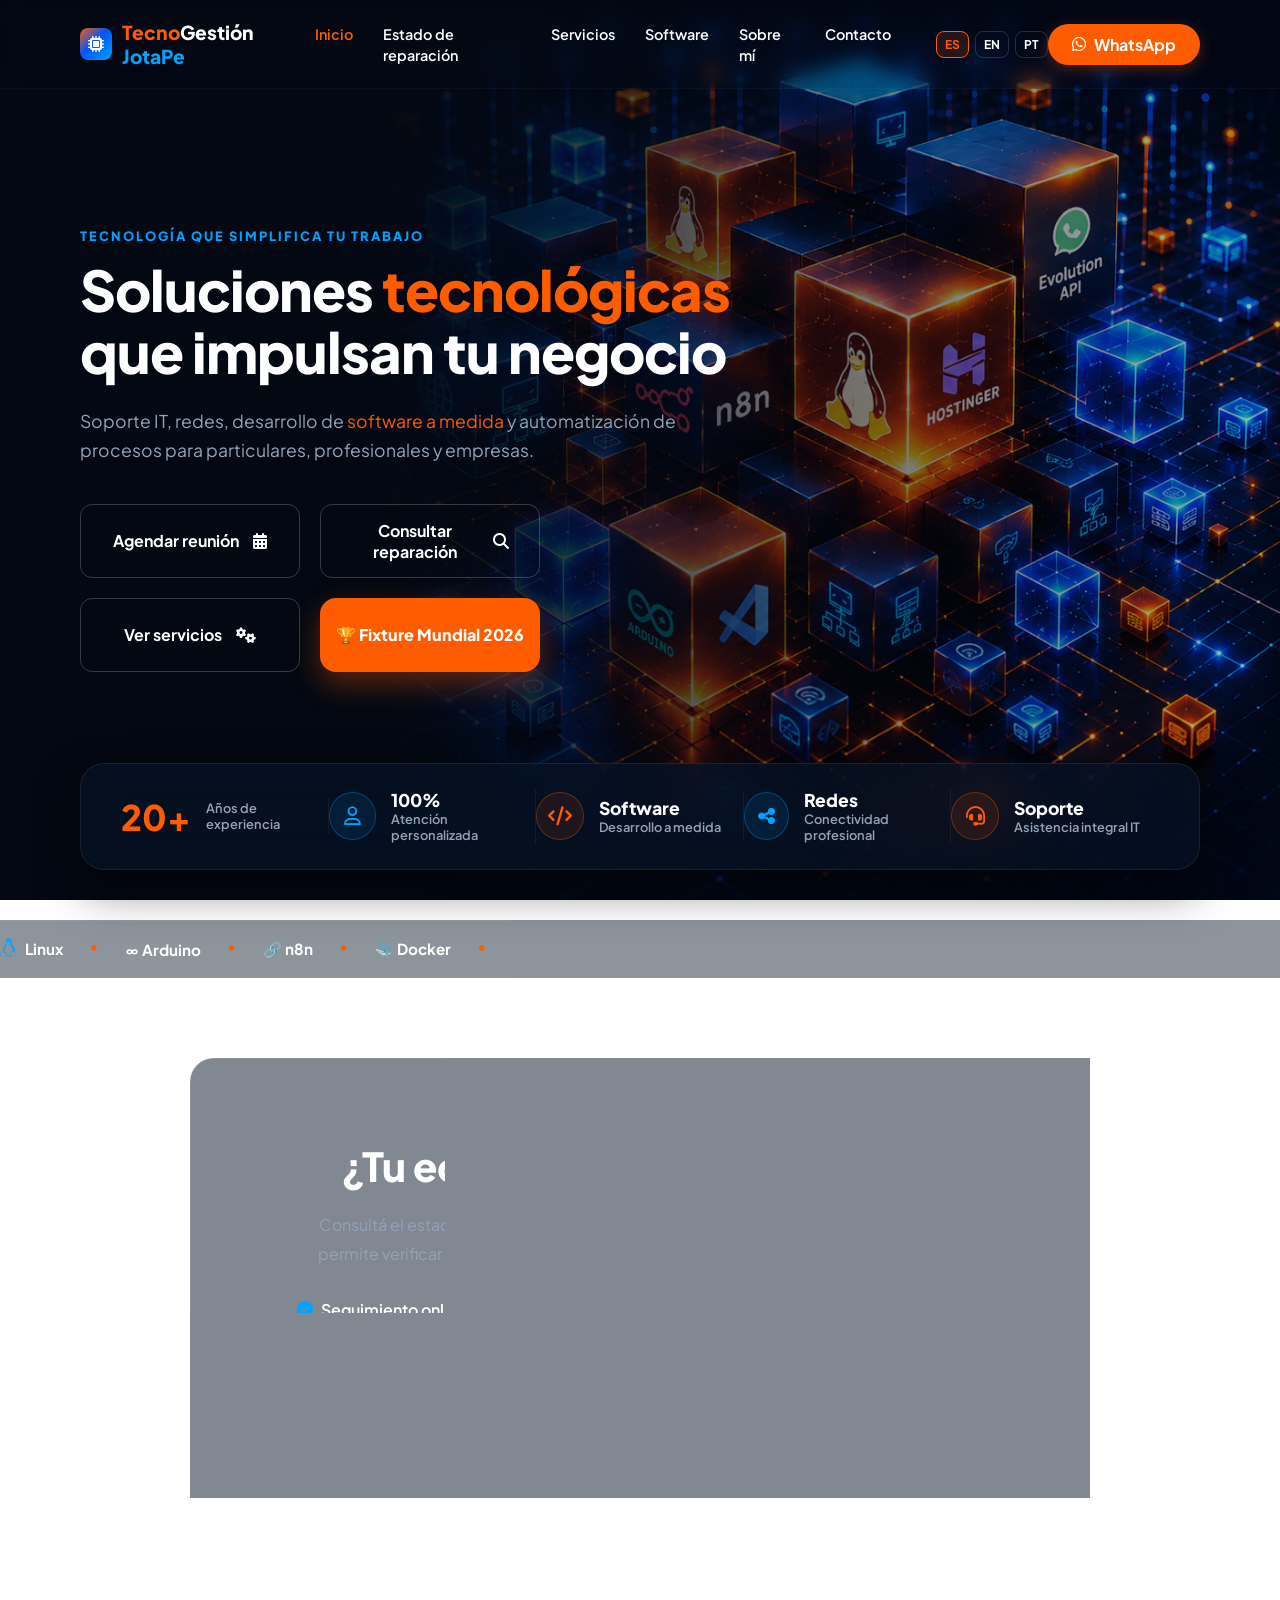
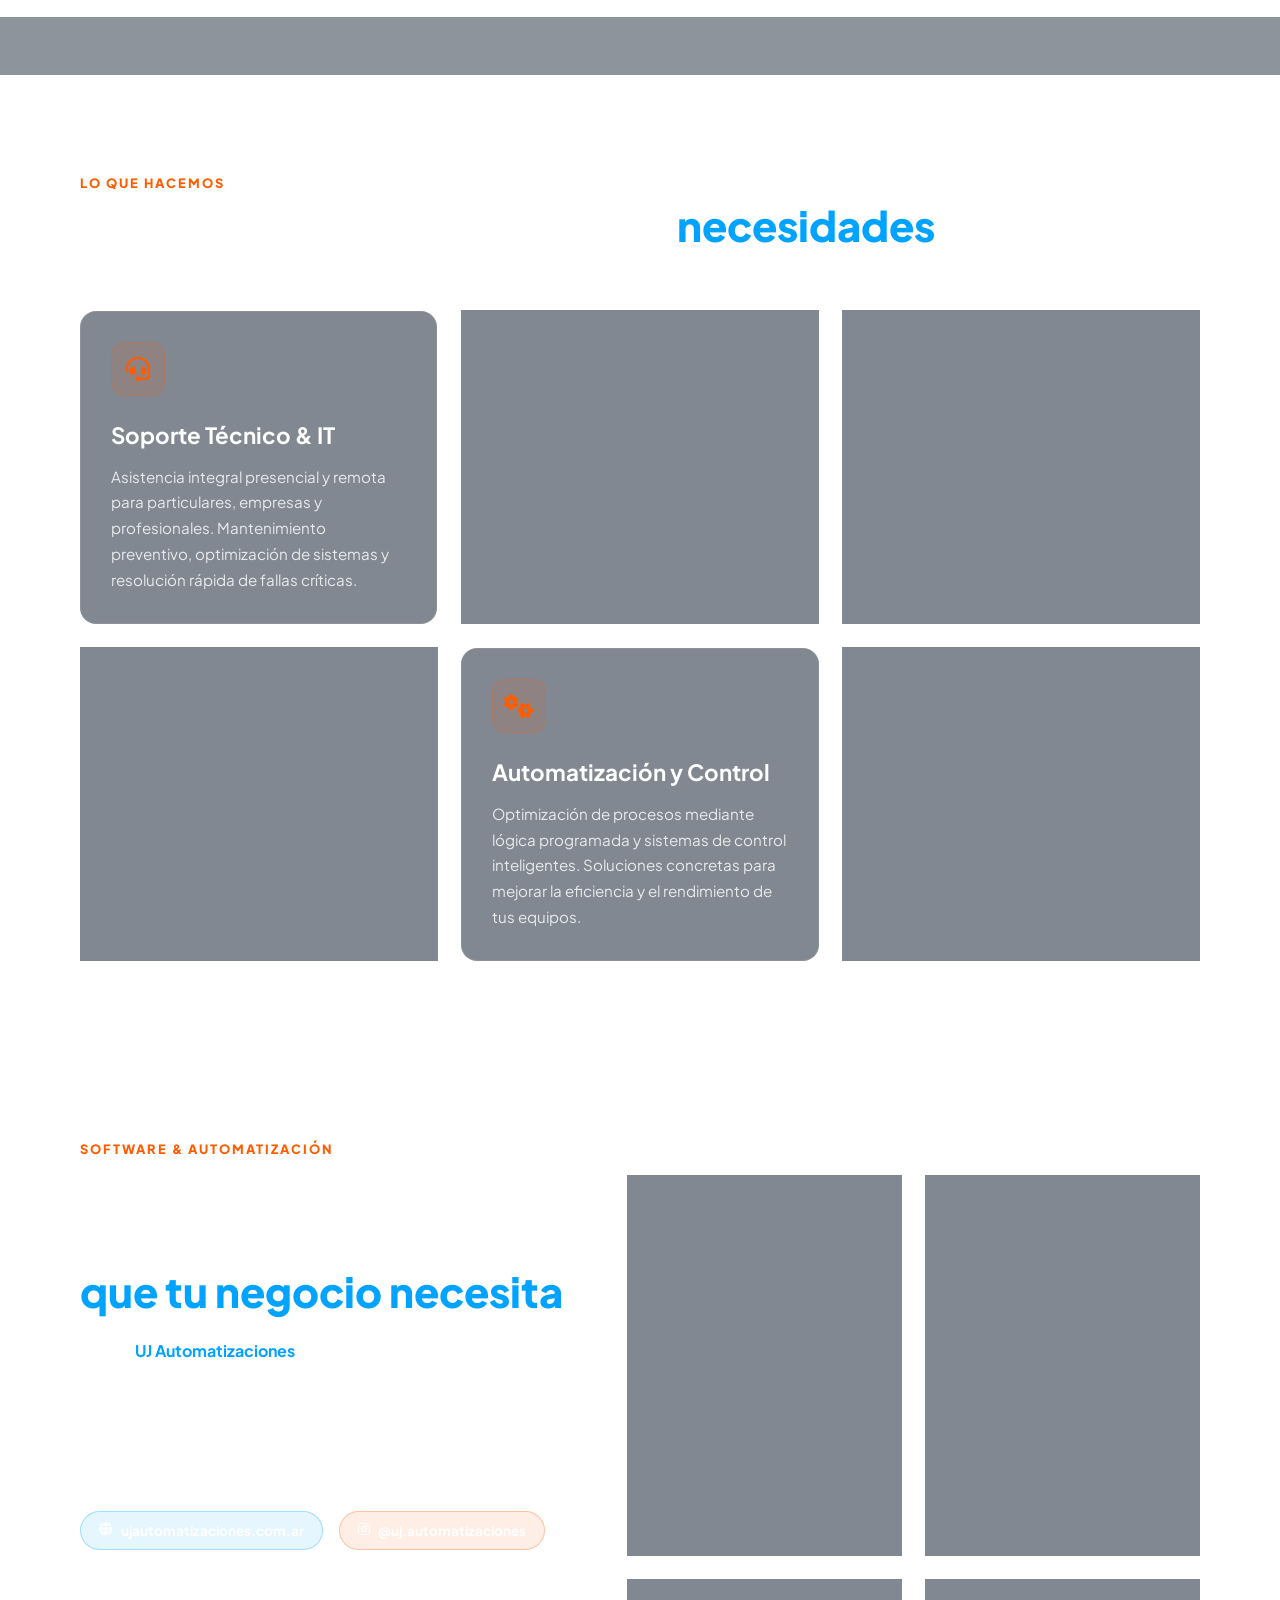
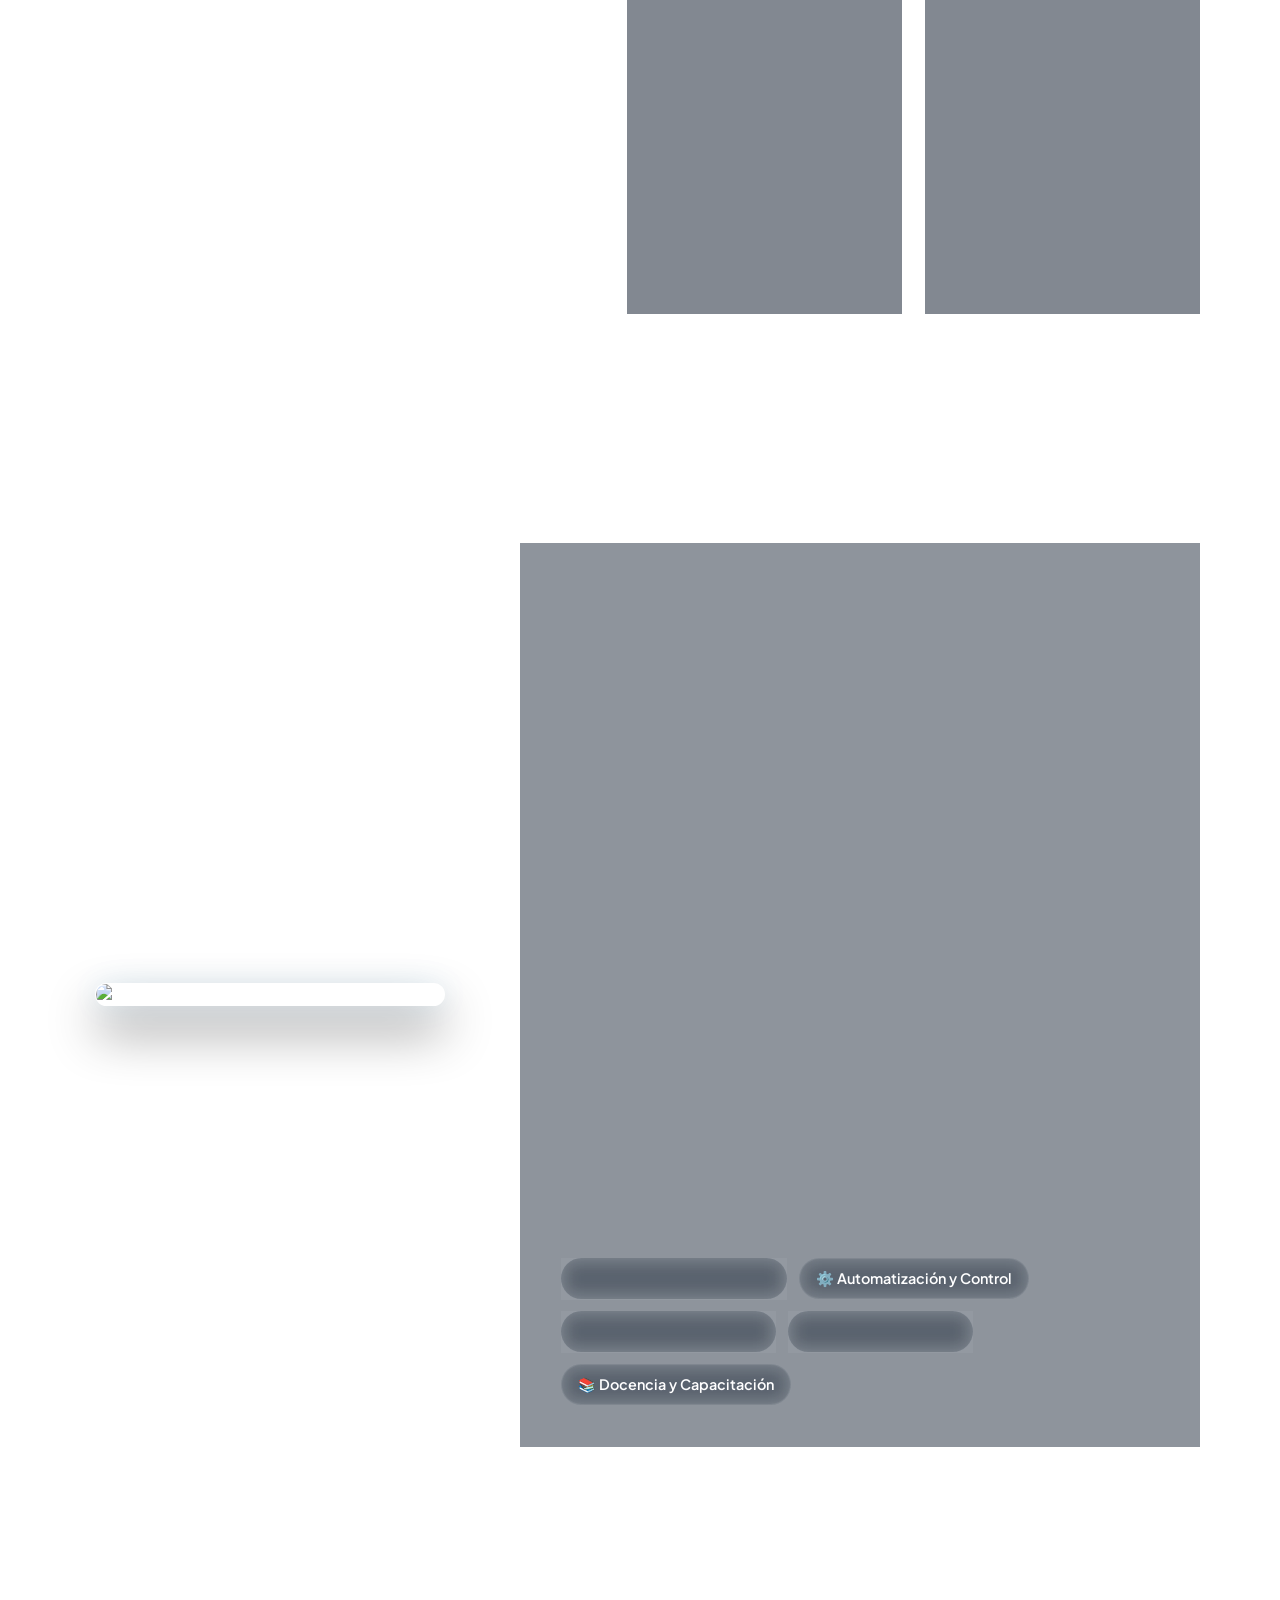
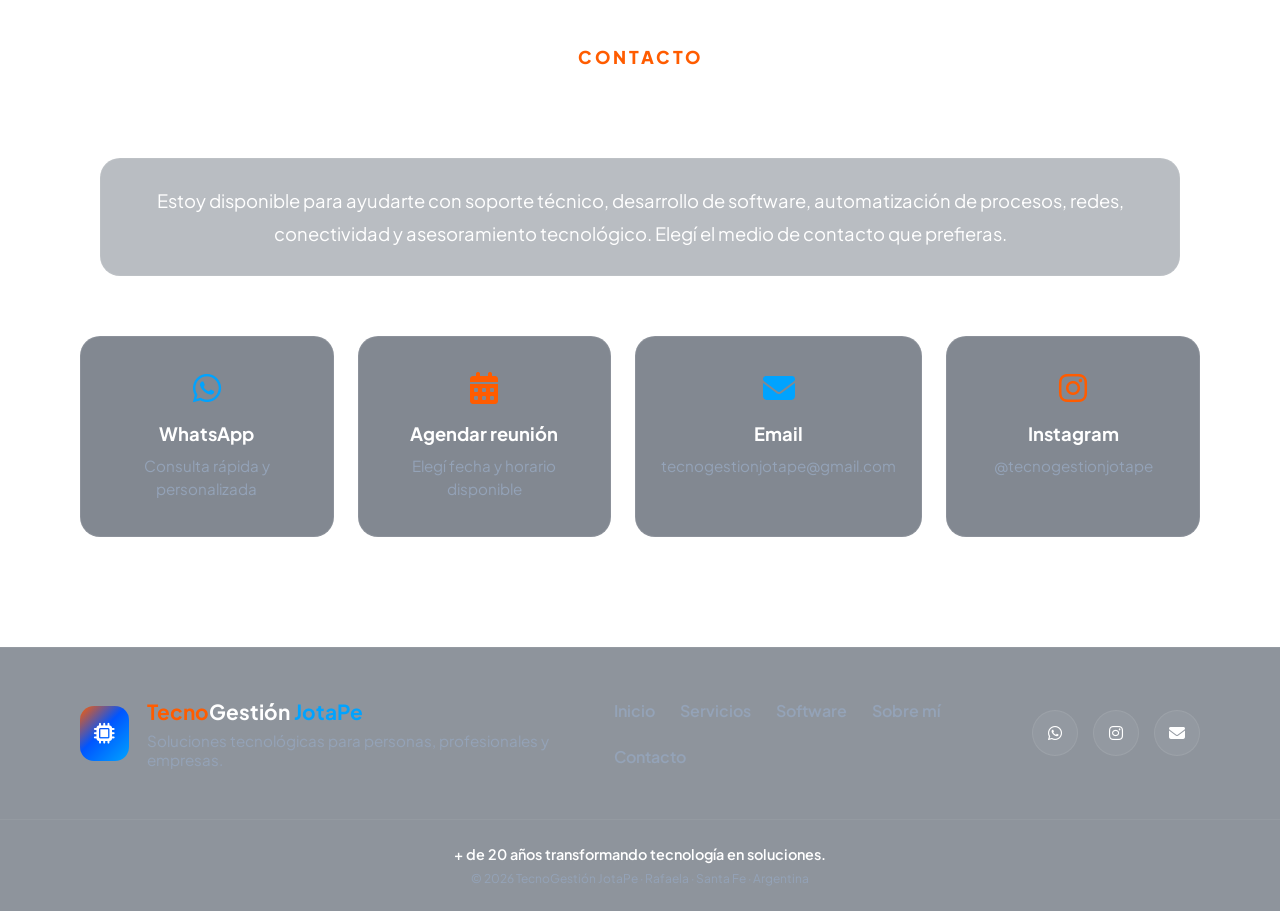
==== commit 0d2cdf68: "Translate Banner" ====
--- a/index.html
+++ b/index.html
@@ -383,7 +383,7 @@
 
 <section class="services-marquee">
 
-    <div class="services-track">
+    <div class="services-track" id="services-track">
 
         <span><i class="fa-solid fa-computer"></i> Reparación de PC's y Notebooks</span>
 
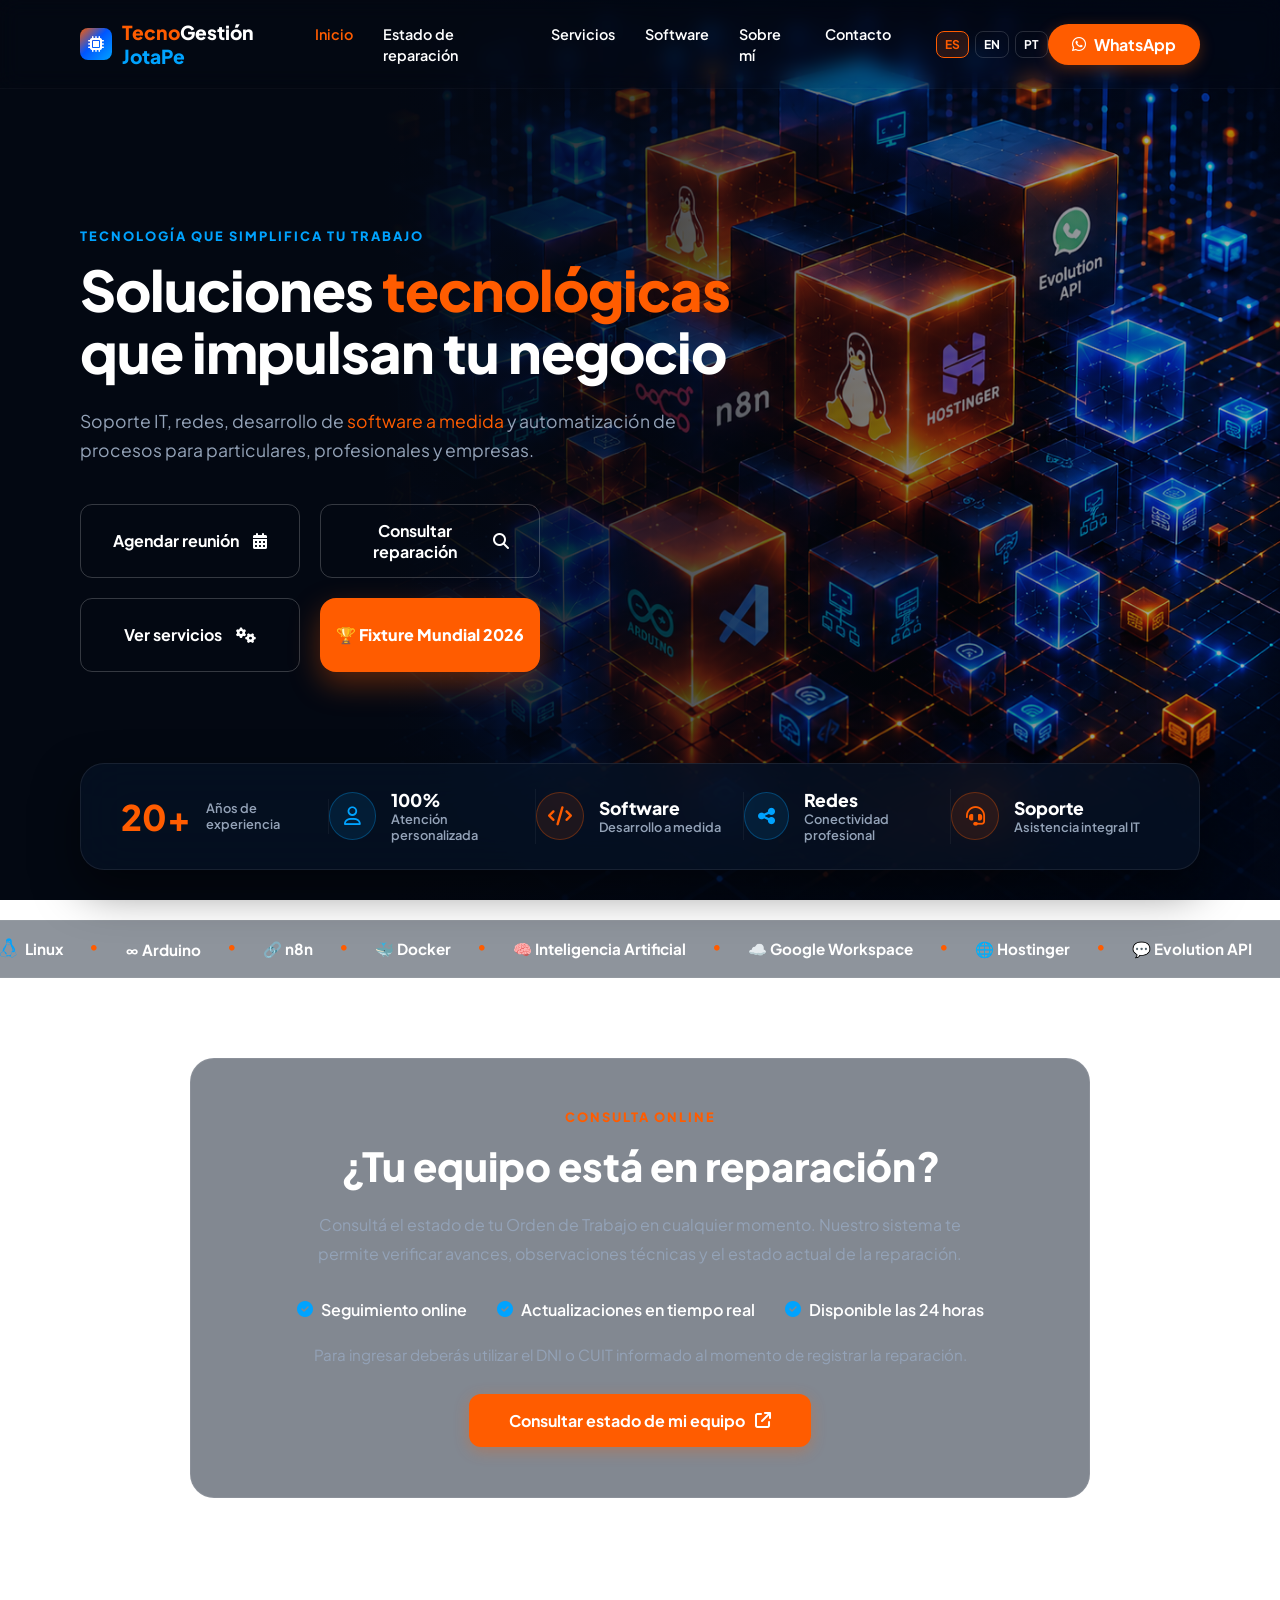
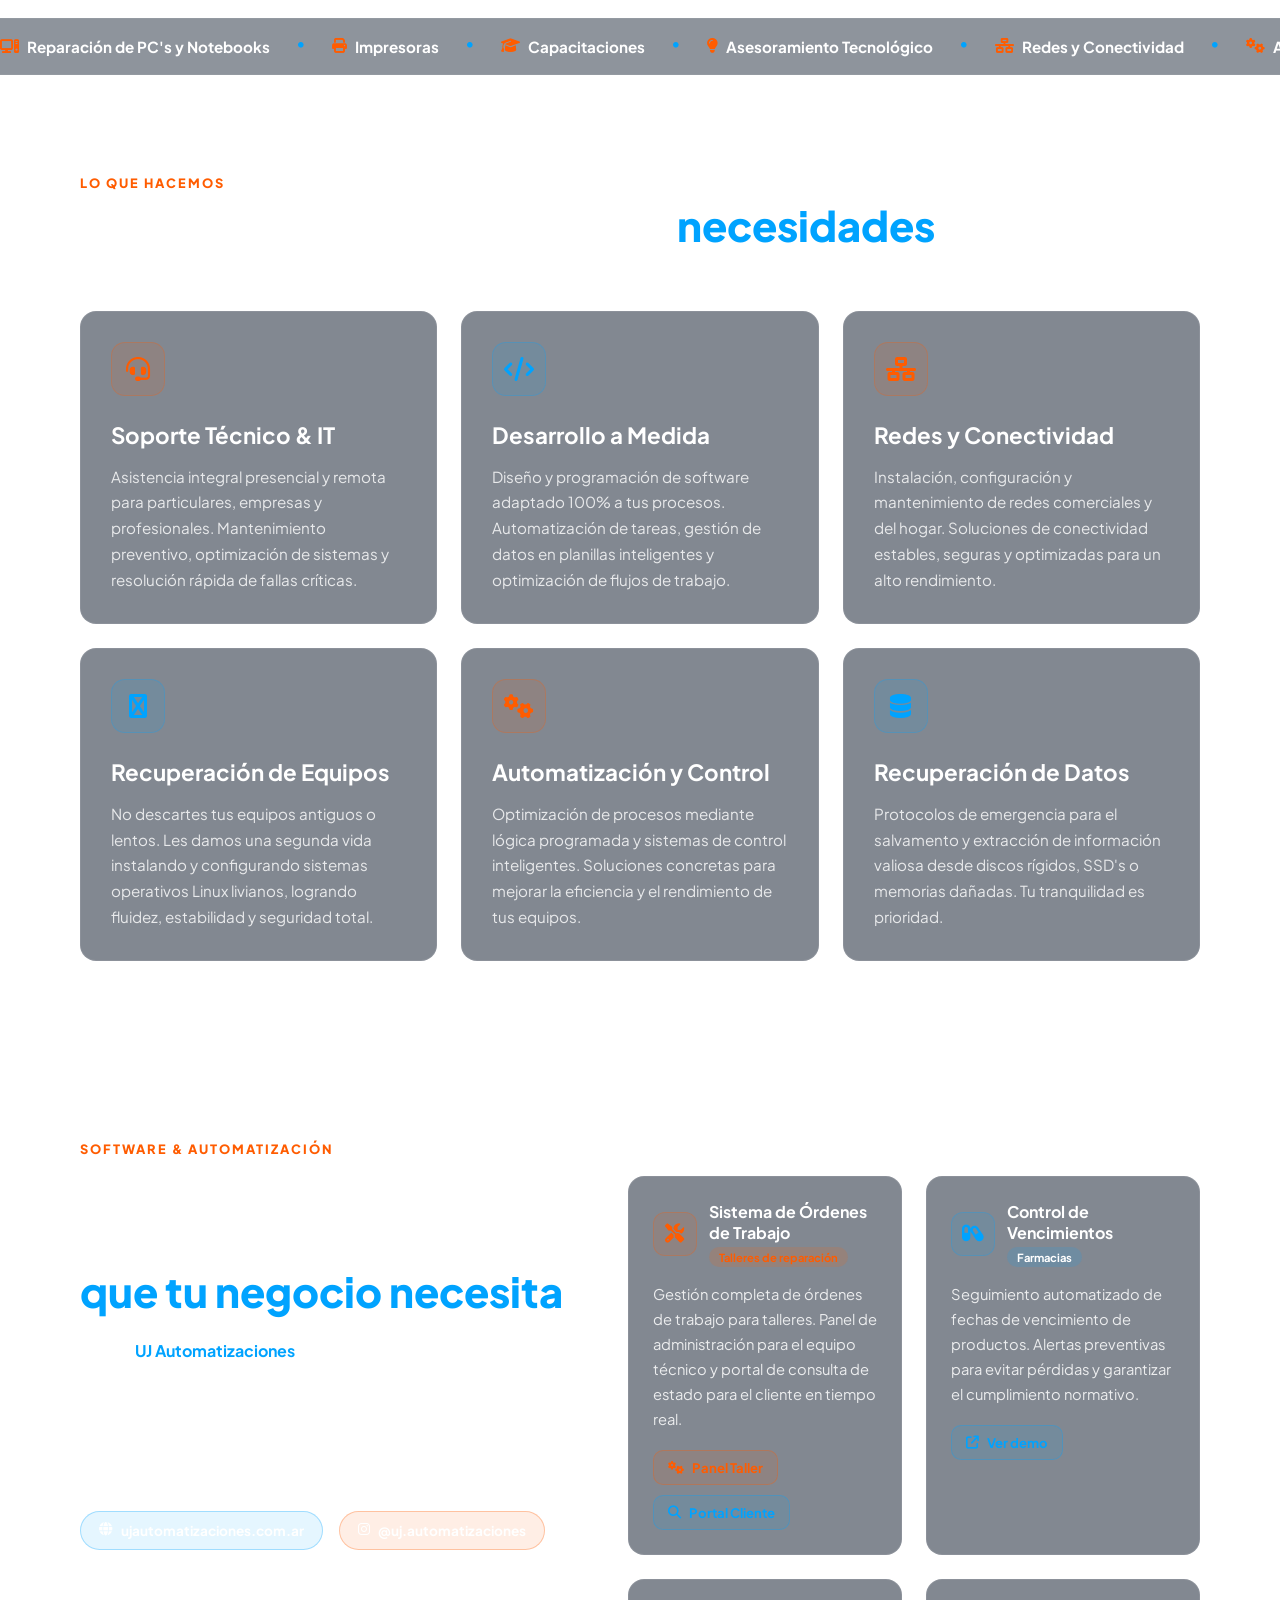
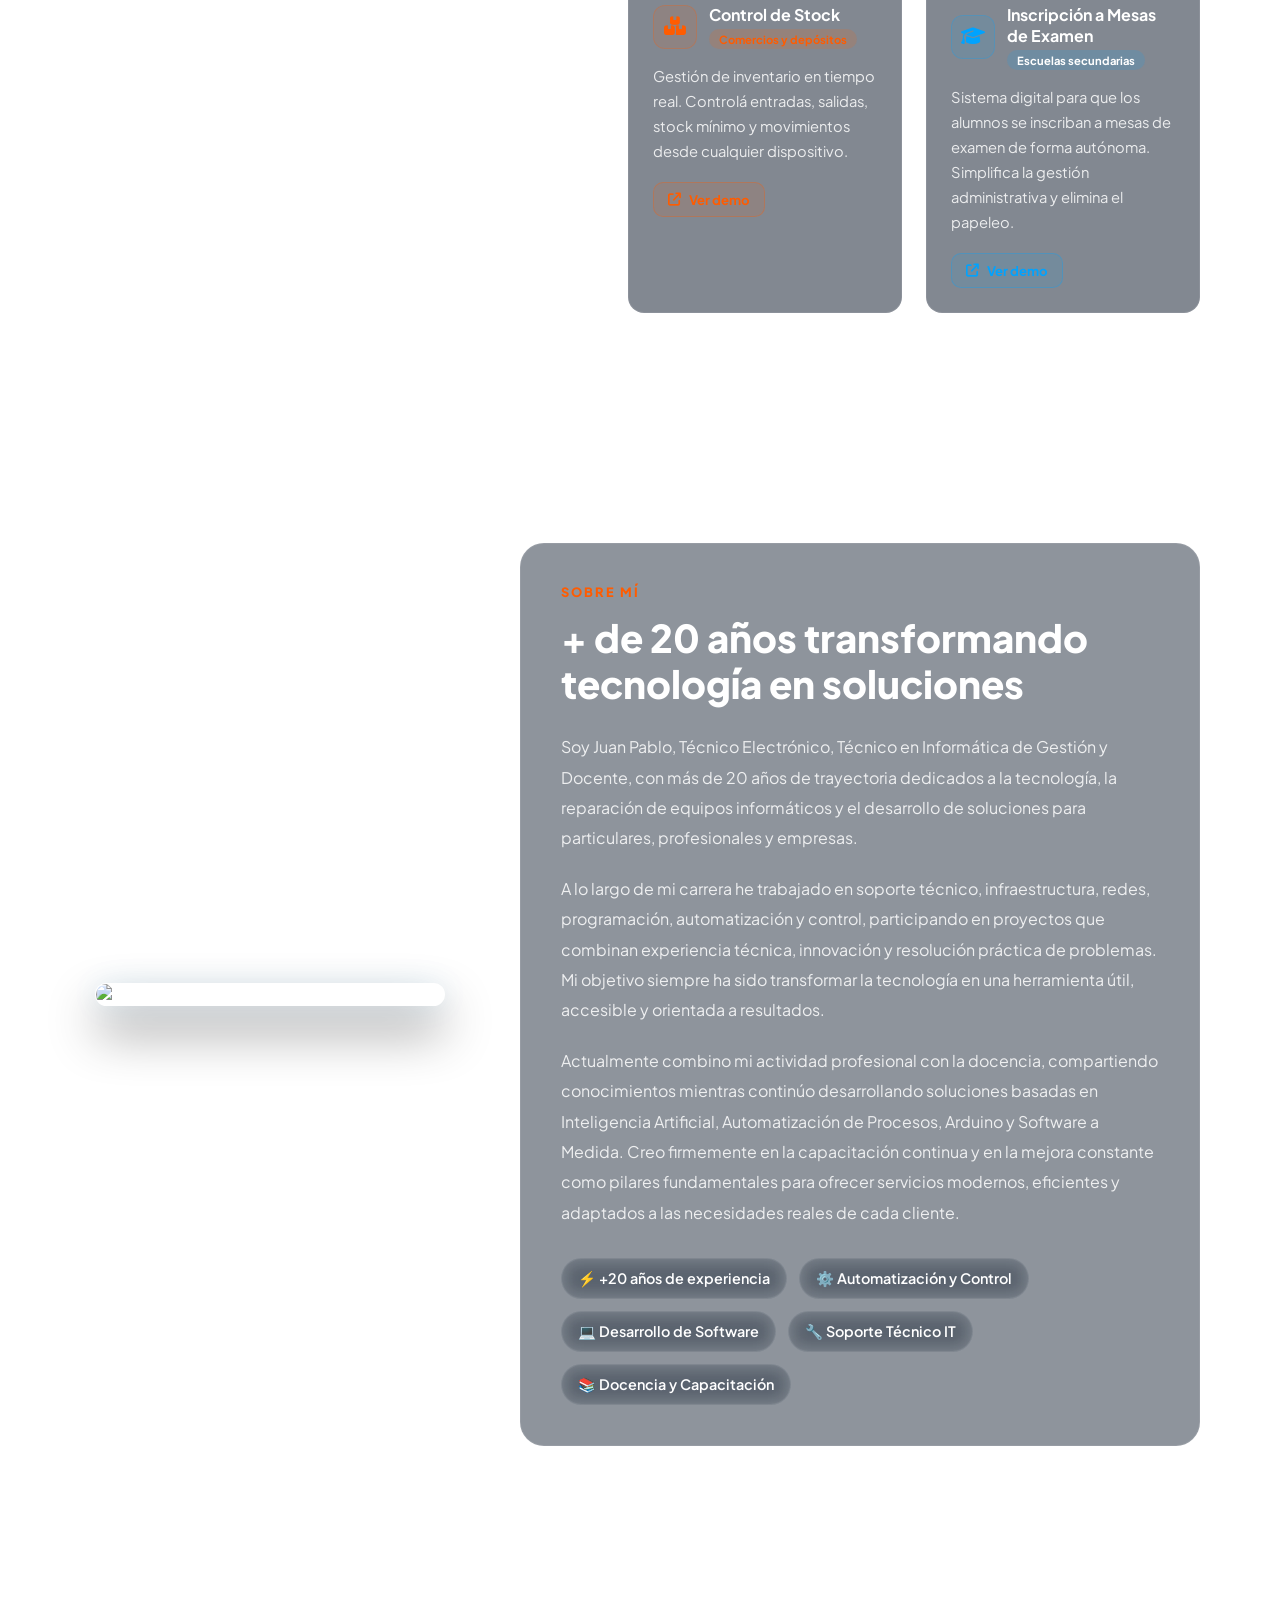
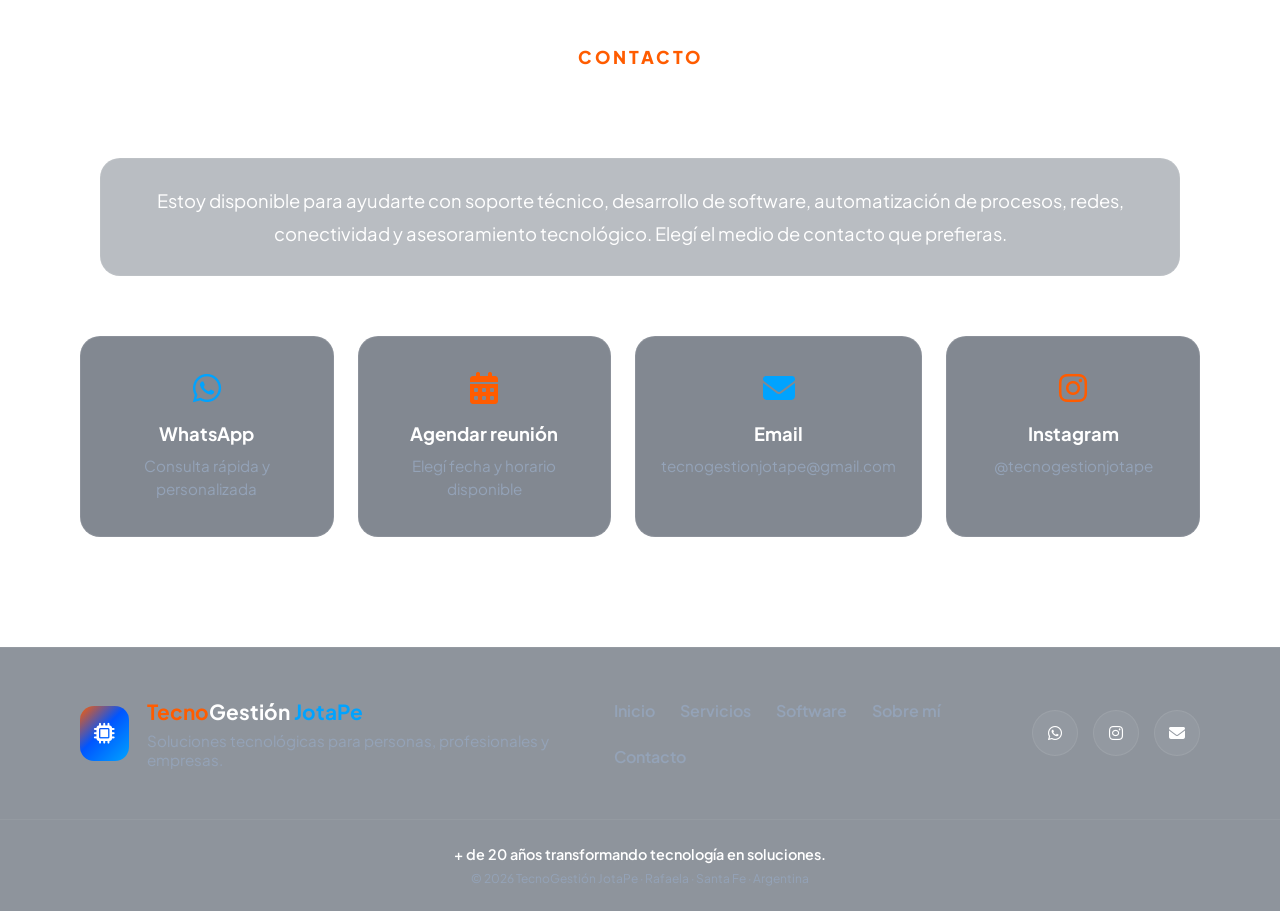
==== commit 87d7be83: "Keywords" ====
--- a/index.html
+++ b/index.html
@@ -17,9 +17,9 @@
 
     <title>TecnoGestión JotaPe | Soporte Técnico, Software y Automatización</title>
 
-    <meta name="description" content="Soporte técnico, desarrollo de software a medida, automatización de procesos, redes, conectividad y recuperación de datos en Rafaela y toda la región.">
-
-    <meta name="keywords" content="soporte técnico Rafaela, reparación de PC, reparación de notebooks, software a medida, automatización de procesos, redes, recuperación de datos, TecnoGestión JotaPe">
+    <meta name="description" content="Soporte técnico, desarrollo de software a medida, soporte it, automatización de procesos, redes, conectividad y recuperación de datos en Rafaela y toda la región.">
+
+    <meta name="keywords" content="soporte técnico Rafaela, reparación de computadoras, reparación de PC, reparación de notebooks, software a medida, automatización de procesos, redes, recuperación de datos, TecnoGestión JotaPe">
 
     <meta name="author" content="TecnoGestión JotaPe">
 
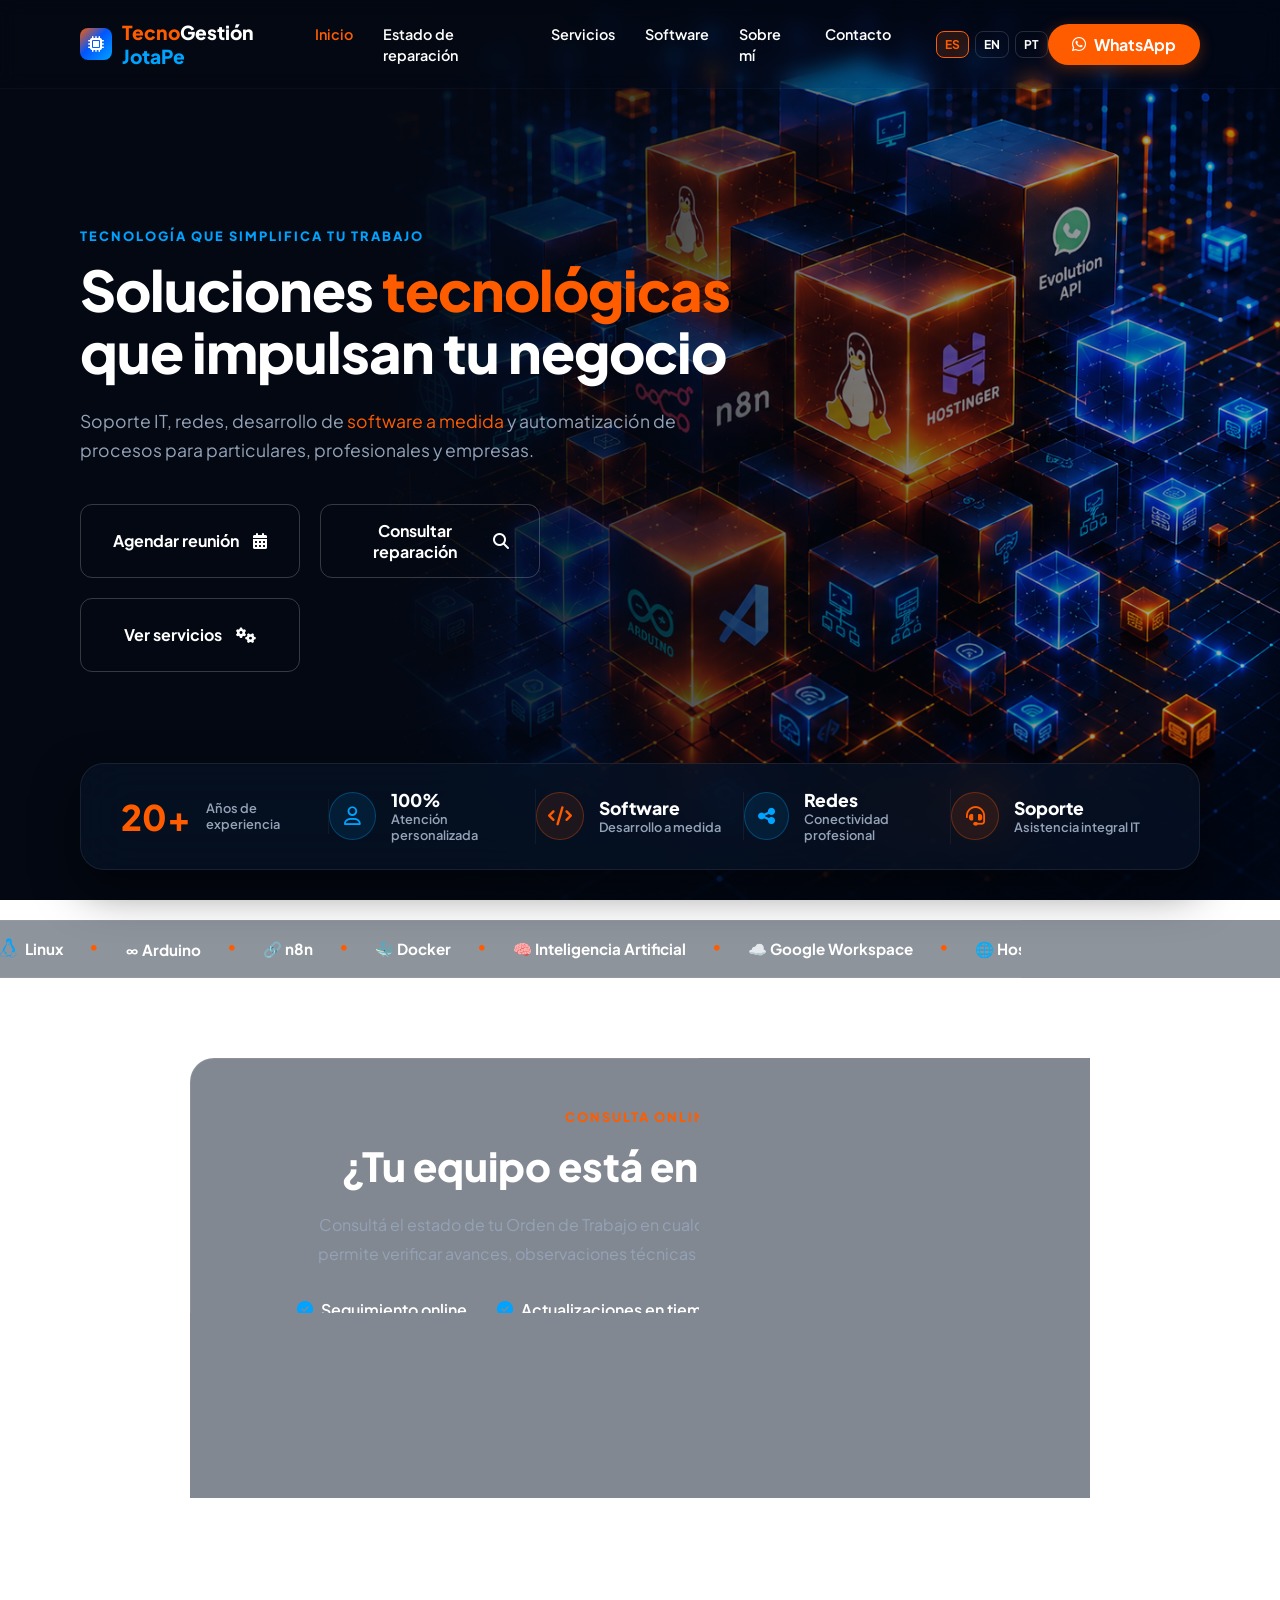
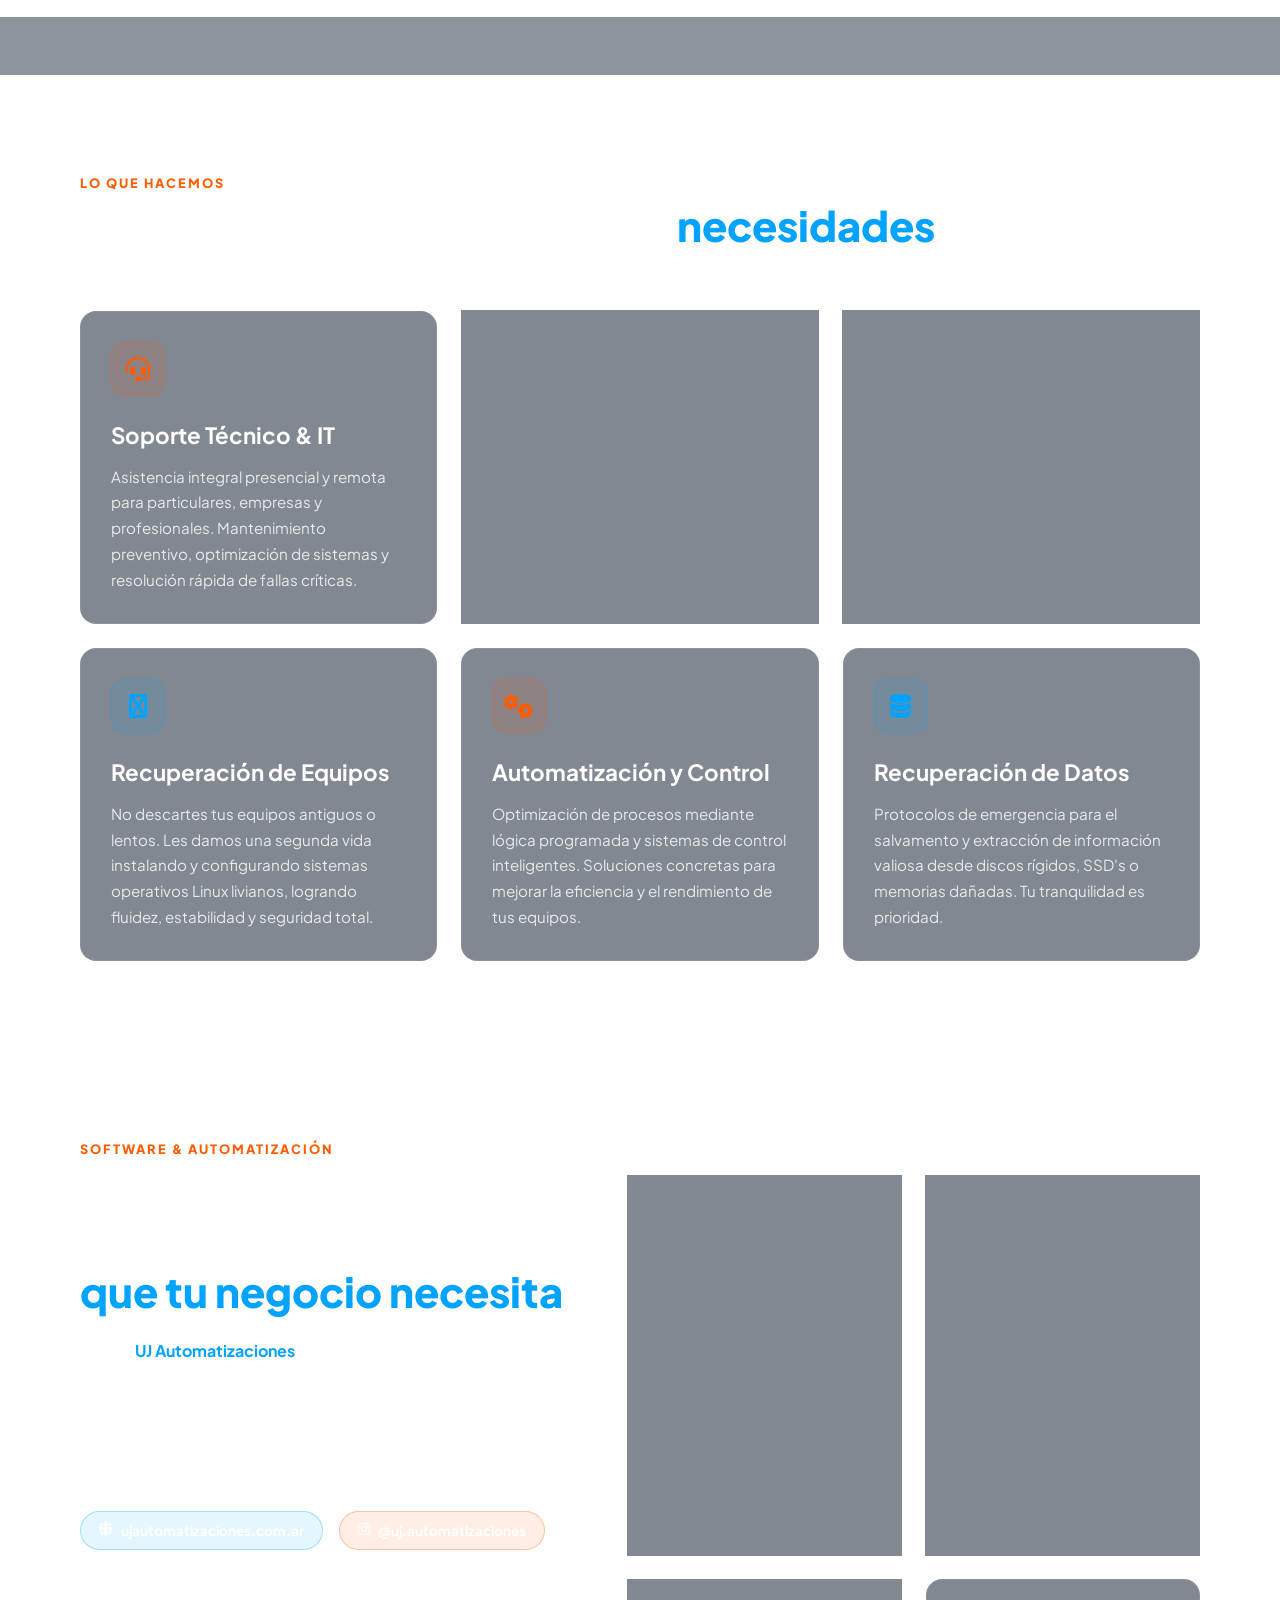
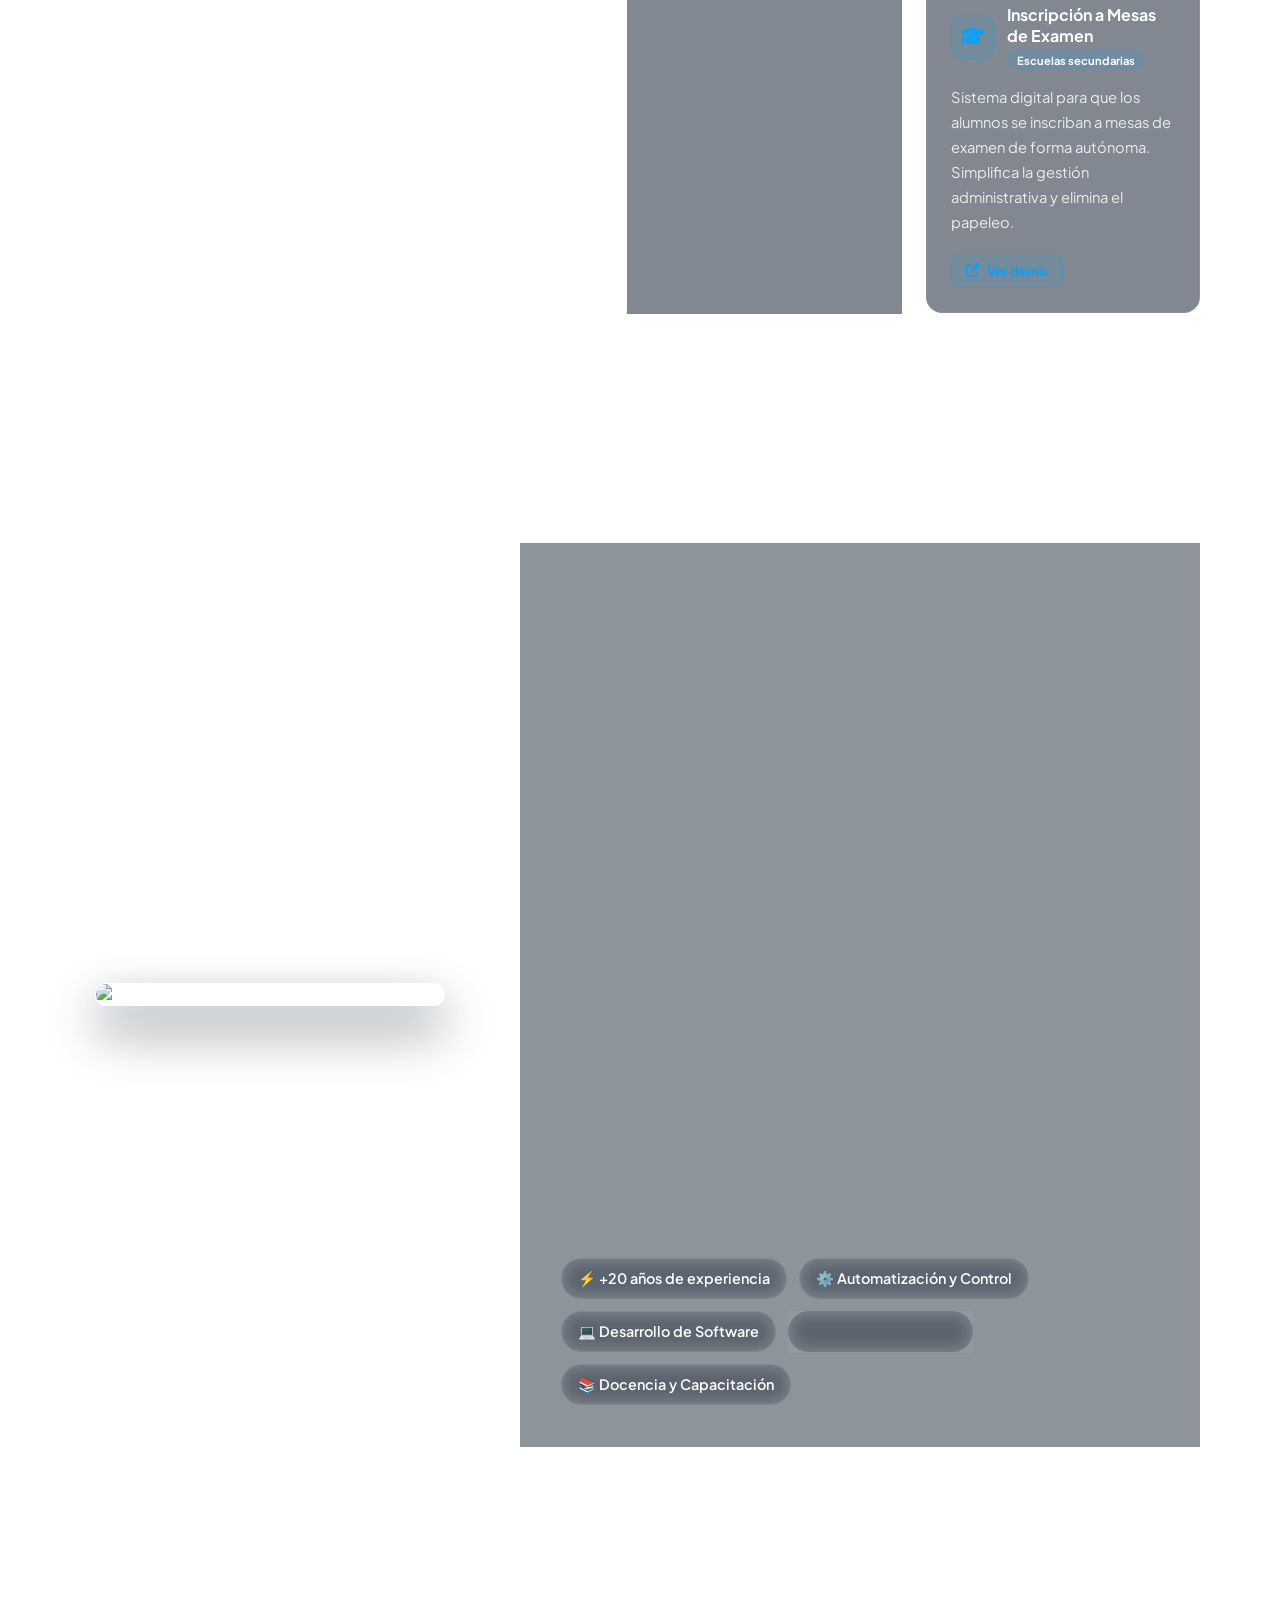
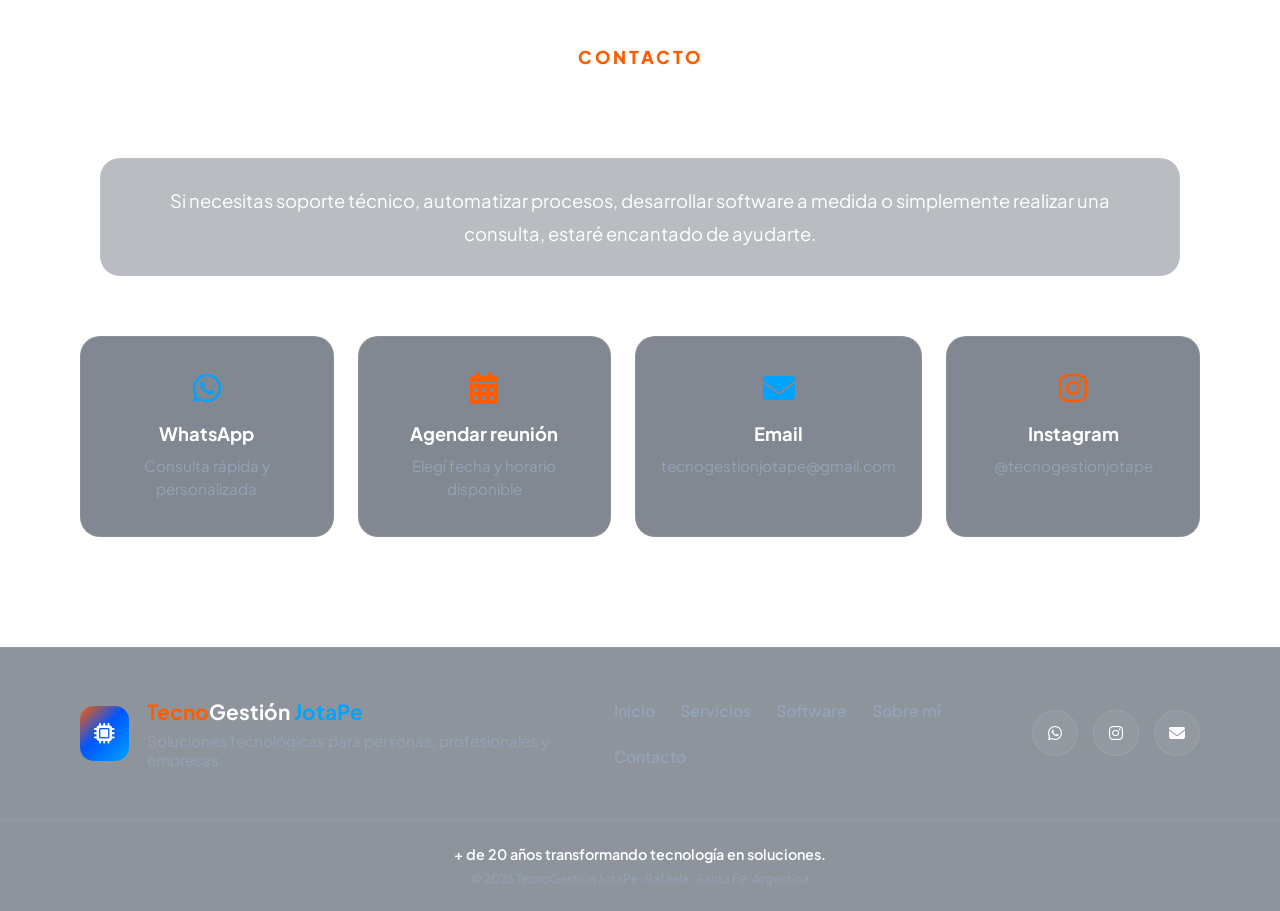
==== commit 129633eb: "Quité link a fixture" ====
--- a/index.html
+++ b/index.html
@@ -19,7 +19,7 @@
 
     <meta name="description" content="Soporte técnico, desarrollo de software a medida, soporte it, automatización de procesos, redes, conectividad y recuperación de datos en Rafaela y toda la región.">
 
-    <meta name="keywords" content="soporte técnico Rafaela, reparación de computadoras, reparación de PC, reparación de notebooks, software a medida, automatización de procesos, redes, recuperación de datos, TecnoGestión JotaPe">
+    <meta name="keywords" content="soporte técnico Rafaela, soporte IT, Servicio Técnico Rafaela, servicio técnico, servicio tecnico rafaela, reparación de computadoras, reparación de PC, reparación de notebooks, software a medida, automatización de procesos, redes, recuperación de datos, TecnoGestión JotaPe">
 
     <meta name="author" content="TecnoGestión JotaPe">
 
@@ -160,16 +160,7 @@
 
         </a>
 
-        <a href="mundial-2026/"
-           class="btn-fixture"
-           onclick="gtag('event','click_fixture_mundial',{
-              event_category:'boton',
-              event_label:'Hero Principal'
-           });">
-
-            <span id="btn-worldcup">🏆 Fixture Mundial 2026</span>
-
-        </a>
+        
 
     </div>
 
@@ -736,7 +727,7 @@
 
     <div class="app-links">
 
-        <a href="https://script.google.com/macros/s/AKfycbyOz--DRLoIMK8ocFtg0_Wop7xWZAVcv1VuZEmbYY4Vz6b7m1J_3p-IsVjE8qMThvLf9A/exec"
+        <a href="https://script.google.com/macros/s/AKfycbz7GkSUlqAo5FJ9ljSG3zk1TyC5mjCYWO-Ox5gGe9-Jiane3QjWROJ-VlGJCtjI--U/exec"
            target="_blank"
            class="app-btn orange">
 
--- a/styles.css
+++ b/styles.css
@@ -1,974 +1,843 @@
 :root {
-    --bg-dark: #030812;
-    --orange: #ff5c00;
-    --blue-cyan: #00a3ff;
-    --text-gray: #94a3b8;
-    --glass: rgba(6, 18, 36, 0.75);
-    --border-color: rgba(255, 255, 255, 0.08);
-}
-
+  --bg-dark: #030812;
+  --orange: #ff5c00;
+  --blue-cyan: #00a3ff;
+  --text-gray: #94a3b8;
+  --glass: rgba(6, 18, 36, 0.75);
+  --border-color: rgba(255, 255, 255, 0.08);
+}
 html {
-    scroll-behavior: smooth;
-}
-
+  scroll-behavior: smooth;
+}
 * {
-    margin: 0;
-    padding: 0;
-    box-sizing: border-box;
-    font-family: 'Plus Jakarta Sans', sans-serif;
-}
-
+  margin: 0;
+  padding: 0;
+  box-sizing: border-box;
+  font-family: "Plus Jakarta Sans", sans-serif;
+}
 /* 1. CONFIGURACIÓN DEL FONDO GLOBAL FIJO */
 body {
-    background: linear-gradient(90deg, var(--bg-dark) 30%, rgba(3, 8, 18, 0.6) 60%, rgba(3, 8, 18, 0.3) 100%), 
-                url('img/fondohero2.png?v=1.1'); 
-    background-size: cover;
-    background-position: center right;
-    background-attachment: fixed; /* Mantiene la imagen inmóvil al scrollear */
-    color: white;
-    overflow-x: hidden;
-}
-
+  background:
+    linear-gradient(
+      90deg,
+      var(--bg-dark) 30%,
+      rgba(3, 8, 18, 0.6) 60%,
+      rgba(3, 8, 18, 0.3) 100%
+    ),
+    url("img/fondohero2.png?v=1.1");
+  background-size: cover;
+  background-position: center right;
+  background-attachment: fixed; /* Mantiene la imagen inmóvil al scrollear */
+  color: white;
+  overflow-x: hidden;
+}
 /* Contenedor general transparente */
 .site-container {
-    background: transparent;
-    position: relative;
-    z-index: 2;
-}
-
+  background: transparent;
+  position: relative;
+  z-index: 2;
+}
 /* HEADER FIJO */
 header {
-    display: flex;
-    justify-content: space-between;
-    align-items: center;
-    overflow: hidden;
-    padding: 20px 80px;
-    position: fixed;
-    top: 0;
-    left: 0;
-    width: 100%;
-    z-index: 1000;
-    background: rgba(3, 8, 18, 0.5);
-    backdrop-filter: blur(10px);
-    -webkit-backdrop-filter: blur(10px);
-    border-bottom: 1px solid rgba(255, 255, 255, 0.03);
-}
-
+  display: flex;
+  justify-content: space-between;
+  align-items: center;
+  overflow: hidden;
+  padding: 20px 80px;
+  position: fixed;
+  top: 0;
+  left: 0;
+  width: 100%;
+  z-index: 1000;
+  background: rgba(3, 8, 18, 0.5);
+  backdrop-filter: blur(10px);
+  -webkit-backdrop-filter: blur(10px);
+  border-bottom: 1px solid rgba(255, 255, 255, 0.03);
+}
 .logo {
-    display: flex;
-    align-items: center;
-    gap: 10px;
-
-    text-decoration: none;
-
-    color: inherit;
-
-    cursor: pointer;
-}
-
+  display: flex;
+  align-items: center;
+  gap: 10px;
+  text-decoration: none;
+  color: inherit;
+  cursor: pointer;
+}
 .logo:hover {
-    opacity: 0.9;
-}
-
+  opacity: 0.9;
+}
 .logo-icon {
-    background: linear-gradient(
-        135deg,
-        #ff5c00 0%,
-        #0055ff 45%,
-        #00a3ff 100%
-    );
-    padding: 8px;
-    border-radius: 8px;
-    display: flex;
-    align-items: center;
-    justify-content: center;
-    color: white;
-}
-
+  background: linear-gradient(135deg, #ff5c00 0%, #0055ff 45%, #00a3ff 100%);
+  padding: 8px;
+  border-radius: 8px;
+  display: flex;
+  align-items: center;
+  justify-content: center;
+  color: white;
+}
 .logo-text {
-    font-weight: 800;
-    font-size: 1.2rem;
-}
-
+  font-weight: 800;
+  font-size: 1.2rem;
+}
 .logo-text span {
-    color: var(--blue-cyan);
-}
-
+  color: var(--blue-cyan);
+}
 .logo-text .logo-tecno {
-    color: var(--orange);
-}
-
+  color: var(--orange);
+}
 nav ul {
-    display: flex;
-    list-style: none;
-    gap: 30px;
-}
-
+  display: flex;
+  list-style: none;
+  gap: 30px;
+}
 nav ul li a {
-    color: white;
-    text-decoration: none;
-    font-size: 0.9rem;
-    font-weight: 600;
-    transition: 0.3s;
-}
-
-nav ul li a.active, nav ul li a:hover {
-    color: var(--orange);
-}
-
+  color: white;
+  text-decoration: none;
+  font-size: 0.9rem;
+  font-weight: 600;
+  transition: 0.3s;
+}
+nav ul li a.active,
+nav ul li a:hover {
+  color: var(--orange);
+}
 .btn-whatsapp {
-    background-color: var(--orange);
-    color: white;
-    padding: 10px 24px;
-    border-radius: 50px;
-    text-decoration: none;
-    font-weight: 700;
-    display: flex;
-    align-items: center;
-    gap: 8px;
-    box-shadow: 0 4px 15px rgba(255, 92, 0, 0.3);
-    transition: transform 0.2s;
-}
-
+  background-color: var(--orange);
+  color: white;
+  padding: 10px 24px;
+  border-radius: 50px;
+  text-decoration: none;
+  font-weight: 700;
+  display: flex;
+  align-items: center;
+  gap: 8px;
+  box-shadow: 0 4px 15px rgba(255, 92, 0, 0.3);
+  transition: transform 0.2s;
+}
 .btn-whatsapp:hover {
-    transform: translateY(-2px);
-}
-
+  transform: translateY(-2px);
+}
 /* HERO SECTION TOTALMENTE TRANSPARENTE */
 .hero {
-    height: 100vh;
-    display: flex;
-    flex-direction: column;
-    justify-content: center;
-    padding: 0 80px;
-    background: transparent;
-    position: relative; /* Clave para que la barra se agarre de acá abajo */
-}
-
+  height: 100vh;
+  display: flex;
+  flex-direction: column;
+  justify-content: center;
+  padding: 0 80px;
+  background: transparent;
+  position: relative; /* Clave para que la barra se agarre de acá abajo */
+}
 .hero-content {
-    max-width: 650px;
-}
-
+  max-width: 650px;
+}
 .tagline {
-    color: var(--blue-cyan);
-    font-weight: 800;
-    font-size: 0.8rem;
-    letter-spacing: 2px;
-    margin-bottom: 15px;
-}
-
+  color: var(--blue-cyan);
+  font-weight: 800;
+  font-size: 0.8rem;
+  letter-spacing: 2px;
+  margin-bottom: 15px;
+}
 h1 {
-    font-size: 3.5rem;
-    font-weight: 800;
-    line-height: 1.1;
-    margin-bottom: 25px;
-    letter-spacing: -1px;
-}
-
+  font-size: 3.5rem;
+  font-weight: 800;
+  line-height: 1.1;
+  margin-bottom: 25px;
+  letter-spacing: -1px;
+}
 h1 span {
-    color: var(--orange);
-}
-
+  color: var(--orange);
+}
 .description {
-    color: var(--text-gray);
-    font-size: 1.1rem;
-    margin-bottom: 40px;
-    line-height: 1.6;
-}
-
+  color: var(--text-gray);
+  font-size: 1.1rem;
+  margin-bottom: 40px;
+  line-height: 1.6;
+}
 .description span {
-    color: var(--orange);
-}
-
-.hero-btns{
-    display:flex;
-    flex-wrap:wrap;
-    gap:20px;
-    max-width:1000px;
-}
-
-.hero-btns a{
-    width:220px;
-    min-height:74px;
-
-    display:flex;
-    align-items:center;
-    justify-content:center;
-
-    gap:14px;
-    text-align:center;
-}
-
-.btn-orange, .btn-outline {
-    padding: 15px 30px;
-    border-radius: 12px;
-    text-decoration: none;
-    font-weight: 700;
-    display: flex;
-    align-items: center;
-    gap: 10px;
-    transition: 0.3s;
-}
-
+  color: var(--orange);
+}
+.hero-btns {
+  display: flex;
+  flex-wrap: wrap;
+  gap: 20px;
+  max-width: 1000px;
+}
+.hero-btns a {
+  width: 220px;
+  min-height: 74px;
+  display: flex;
+  align-items: center;
+  justify-content: center;
+  gap: 14px;
+  text-align: center;
+}
+.btn-orange,
+.btn-outline {
+  padding: 15px 30px;
+  border-radius: 12px;
+  text-decoration: none;
+  font-weight: 700;
+  display: flex;
+  align-items: center;
+  gap: 10px;
+  transition: 0.3s;
+}
 .btn-orange {
-    background-color: var(--orange);
-    color: white;
-    box-shadow: 0 4px 15px rgba(255, 92, 0, 0.3);
-}
-
+  background-color: var(--orange);
+  color: white;
+  box-shadow: 0 4px 15px rgba(255, 92, 0, 0.3);
+}
 .btn-orange:hover {
-    background-color: #e05200;
-    transform: translateY(-2px);
-}
-
+  background-color: #e05200;
+  transform: translateY(-2px);
+}
 .btn-outline {
-    border: 1px solid rgba(255,255,255,0.2);
-    color: white;
-}
-
+  border: 1px solid rgba(255, 255, 255, 0.2);
+  color: white;
+}
 .btn-outline:hover {
-    background: rgba(255,255,255,0.05);
-    transform: translateY(-2px);
-}
-
+  background: rgba(255, 255, 255, 0.05);
+  transform: translateY(-2px);
+}
 /* SECCIÓN SERVICIOS TRANSPARENTE */
 .services-section {
-    padding: 60px 80px 100px 80px;
-    background: transparent;
-}
-
+  padding: 60px 80px 100px 80px;
+  background: transparent;
+}
 .services-header {
-    margin-bottom: 60px;
-}
-
+  margin-bottom: 60px;
+}
 .services-tagline {
-    color: var(--orange);
-    font-weight: 800;
-    font-size: 0.8rem;
-    letter-spacing: 2px;
-    margin-bottom: 10px;
-}
-
+  color: var(--orange);
+  font-weight: 800;
+  font-size: 0.8rem;
+  letter-spacing: 2px;
+  margin-bottom: 10px;
+}
 .services-header h2 {
-    font-size: 2.6rem;
-    font-weight: 800;
-    line-height: 1.2;
-}
-
+  font-size: 2.6rem;
+  font-weight: 800;
+  line-height: 1.2;
+}
 .services-header h2 span {
-    color: var(--blue-cyan);
-}
-
+  color: var(--blue-cyan);
+}
 /* CONFIGURACIÓN ESTRICTA DE 3 COLUMNAS */
 .services-grid {
-    display: grid;
-    /* Fuerza a que sean siempre 3 columnas de igual tamaño en pantallas grandes */
-    grid-template-columns: repeat(3, 1fr); 
-    gap: 24px;
-}
-
+  display: grid;
+  /* Fuerza a que sean siempre 3 columnas de igual tamaño en pantallas grandes */
+  grid-template-columns: repeat(3, 1fr);
+  gap: 24px;
+}
 /* Tarjeta estilo cristal */
 .service-card {
-    background: rgba(6, 18, 36, 0.5);
-    backdrop-filter: blur(15px);
-    -webkit-backdrop-filter: blur(15px);
-    border: 1px solid var(--border-color);
-    border-radius: 16px; /* Bordes un toque más finos */
-    padding: 30px; /* Al achicar el padding interno, la tarjeta se ve más estilizada */
-    transition: transform 0.3s ease, border-color 0.3s ease, box-shadow 0.3s ease;
-}
-
+  background: rgba(6, 18, 36, 0.5);
+  backdrop-filter: blur(15px);
+  -webkit-backdrop-filter: blur(15px);
+  border: 1px solid var(--border-color);
+  border-radius: 16px; /* Bordes un toque más finos */
+  padding: 30px; /* Al achicar el padding interno, la tarjeta se ve más estilizada */
+  transition:
+    transform 0.3s ease,
+    border-color 0.3s ease,
+    box-shadow 0.3s ease;
+}
 .service-card:hover {
-    transform: translateY(-5px);
-    border-color: rgba(0, 163, 255, 0.3);
-    box-shadow: 0 15px 35px rgba(0, 0, 0, 0.6);
-}
-
+  transform: translateY(-5px);
+  border-color: rgba(0, 163, 255, 0.3);
+  box-shadow: 0 15px 35px rgba(0, 0, 0, 0.6);
+}
 .service-icon {
-    width: 54px;
-    height: 54px;
-    border-radius: 14px;
-    display: flex;
-    align-items: center;
-    justify-content: center;
-    font-size: 1.5rem;
-    margin-bottom: 25px;
-}
-
+  width: 54px;
+  height: 54px;
+  border-radius: 14px;
+  display: flex;
+  align-items: center;
+  justify-content: center;
+  font-size: 1.5rem;
+  margin-bottom: 25px;
+}
 .service-icon.orange {
-    background: rgba(255, 92, 0, 0.1);
-    color: var(--orange);
-    border: 1px solid rgba(255, 92, 0, 0.25);
-}
-
+  background: rgba(255, 92, 0, 0.1);
+  color: var(--orange);
+  border: 1px solid rgba(255, 92, 0, 0.25);
+}
 .service-icon.blue {
-    background: rgba(0, 163, 255, 0.1);
-    color: var(--blue-cyan);
-    border: 1px solid rgba(0, 163, 255, 0.25);
-}
-
+  background: rgba(0, 163, 255, 0.1);
+  color: var(--blue-cyan);
+  border: 1px solid rgba(0, 163, 255, 0.25);
+}
 .service-card h3 {
-    font-size: 1.4rem;
-    font-weight: 700;
-    margin-bottom: 15px;
-    color: white;
-}
-
+  font-size: 1.4rem;
+  font-weight: 700;
+  margin-bottom: 15px;
+  color: white;
+}
 .service-card p {
-    color: rgba(255, 255, 255, 0.82);
-    font-size: 0.95rem;
-    line-height: 1.7;
-}
-
+  color: rgba(255, 255, 255, 0.82);
+  font-size: 0.95rem;
+  line-height: 1.7;
+}
 /* 2. BARRA DE CARACTERÍSTICAS DINÁMICA (STICKY) */
 .features-bar {
-    position: absolute;
-    bottom: 30px; /* Clavada al fondo del hero */
-    left: 80px;
-    right: 80px;
-    background: var(--glass);
-    backdrop-filter: blur(25px);
-    -webkit-backdrop-filter: blur(25px);
-    border: 1px solid var(--border-color);
-    border-radius: 24px;
-    padding: 25px 40px;
-    display: grid;
-    grid-template-columns: repeat(5, 1fr);
-    align-items: center;
-    box-shadow: 0 20px 45px rgba(0, 0, 0, 0.5);
-    z-index: 10;
-}
-
+  position: absolute;
+  bottom: 30px; /* Clavada al fondo del hero */
+  left: 80px;
+  right: 80px;
+  background: var(--glass);
+  backdrop-filter: blur(25px);
+  -webkit-backdrop-filter: blur(25px);
+  border: 1px solid var(--border-color);
+  border-radius: 24px;
+  padding: 25px 40px;
+  display: grid;
+  grid-template-columns: repeat(5, 1fr);
+  align-items: center;
+  box-shadow: 0 20px 45px rgba(0, 0, 0, 0.5);
+  z-index: 10;
+}
 .feature-item {
-    display: flex;
-    align-items: center;
-    gap: 15px;
-}
-
+  display: flex;
+  align-items: center;
+  gap: 15px;
+}
 .feature-item:not(:last-child) {
-    border-right: 1px solid rgba(255, 255, 255, 0.05);
-}
-
+  border-right: 1px solid rgba(255, 255, 255, 0.05);
+}
 .stat {
-    font-size: 2.2rem;
-    font-weight: 800;
-    color: var(--orange);
-    line-height: 1;
-}
-
-.stat-small, .title {
-    font-weight: 800;
-    font-size: 1.1rem;
-    color: white;
-}
-
+  font-size: 2.2rem;
+  font-weight: 800;
+  color: var(--orange);
+  line-height: 1;
+}
+.stat-small,
+.title {
+  font-weight: 800;
+  font-size: 1.1rem;
+  color: white;
+}
 .label {
-    font-size: 0.8rem;
-    color: var(--text-gray);
-    font-weight: 600;
-    line-height: 1.3;
-}
-
+  font-size: 0.8rem;
+  color: var(--text-gray);
+  font-weight: 600;
+  line-height: 1.3;
+}
 .icon-circle {
-    width: 48px;
-    height: 48px;
-    border-radius: 50%;
-    display: flex;
-    align-items: center;
-    justify-content: center;
-    font-size: 1.2rem;
-}
-
+  width: 48px;
+  height: 48px;
+  border-radius: 50%;
+  display: flex;
+  align-items: center;
+  justify-content: center;
+  font-size: 1.2rem;
+}
 .icon-circle.blue {
-    background: rgba(0, 163, 255, 0.1);
-    color: var(--blue-cyan);
-    border: 1px solid rgba(0, 163, 255, 0.3);
-}
-
+  background: rgba(0, 163, 255, 0.1);
+  color: var(--blue-cyan);
+  border: 1px solid rgba(0, 163, 255, 0.3);
+}
 .icon-circle.orange {
-    background: rgba(255, 92, 0, 0.1);
-    color: var(--orange);
-    border: 1px solid rgba(255, 92, 0, 0.3);
-}
-
+  background: rgba(255, 92, 0, 0.1);
+  color: var(--orange);
+  border: 1px solid rgba(255, 92, 0, 0.3);
+}
 .text {
-    display: flex;
-    flex-direction: column;
-}
-
+  display: flex;
+  flex-direction: column;
+}
 /* RESPONSIVE BÁSICO */
 @media (max-width: 1200px) {
-    .features-bar { 
-        grid-template-columns: repeat(2, 1fr); 
-        gap: 20px; 
-        margin: 20px; 
-        bottom: 15px;
-    }
-    .feature-item:not(:last-child) { border-right: none; }
-    header, .hero, .services-section { padding-left: 30px; padding-right: 30px; }
-}
-
+  .features-bar {
+    grid-template-columns: repeat(2, 1fr);
+    gap: 20px;
+    margin: 20px;
+    bottom: 15px;
+  }
+  .feature-item:not(:last-child) {
+    border-right: none;
+  }
+  header,
+  .hero,
+  .services-section {
+    padding-left: 30px;
+    padding-right: 30px;
+  }
+}
 /* --- DISEÑO RESPONSIVO GLOBAL (TABLETS Y CELULARES) --- */
-
 /* Ajustes para Tablets (Pantallas menores a 992px) */
 @media (max-width: 992px) {
-    header {
-        padding: 15px 30px;
-    }
-    nav ul {
-        gap: 15px; /* Menú más compacto */
-    }
-    .hero, .services-section {
-        padding-left: 40px;
-        padding-right: 40px;
-    }
-    h1 {
-        font-size: 2.8rem; /* Achicamos el título principal */
-    }
-    
-    /* CAMBIO REQUERIDO: Pasa a 2 columnas (quedan 3 filas de 2) */
-    .services-grid {
-        grid-template-columns: repeat(2, 1fr);
-    }
-
-    .features-bar {
-        grid-template-columns: repeat(2, 1fr); /* La barra pasa a 2 columnas */
-        margin: 40px;
-        padding: 20px;
-    }
-    .feature-item:not(:last-child) {
-        border-right: none; /* Quitamos las líneas divisorias */
-    }
-}
-
+  header {
+    padding: 15px 30px;
+  }
+  nav ul {
+    gap: 15px; /* Menú más compacto */
+  }
+  .hero,
+  .services-section {
+    padding-left: 40px;
+    padding-right: 40px;
+  }
+  h1 {
+    font-size: 2.8rem; /* Achicamos el título principal */
+  }
+  /* CAMBIO REQUERIDO: Pasa a 2 columnas (quedan 3 filas de 2) */
+  .services-grid {
+    grid-template-columns: repeat(2, 1fr);
+  }
+  .features-bar {
+    grid-template-columns: repeat(2, 1fr); /* La barra pasa a 2 columnas */
+    margin: 40px;
+    padding: 20px;
+  }
+  .feature-item:not(:last-child) {
+    border-right: none; /* Quitamos las líneas divisorias */
+  }
+}
 /* Ajustes para Celulares (Pantallas menores a 600px) */
 @media (max-width: 600px) {
-    header {
+  header {
     padding: 14px 18px;
-}
-
-.logo-text {
+  }
+  .logo-text {
     font-size: 1rem;
-}
-
-.logo-icon {
+  }
+  .logo-icon {
     padding: 7px;
-}
-
-nav {
+  }
+  nav {
     display: none;
-}
-
-.btn-whatsapp {
+  }
+  .btn-whatsapp {
     padding: 9px 14px;
     font-size: 0.85rem;
-}
-    .hero {
-        padding: 0 20px;
-        align-items: center;
-        text-align: center; /* Centramos el texto en el celular */
-    }
-    h1 {
-        font-size: 2.2rem;
-    }
-    .hero-btns {
-        flex-direction: column; /* Botones uno abajo del otro */
-        gap: 12px;
-        width: 100%;
-    }
-    .btn-orange, .btn-outline {
-        justify-content: center;
-        width: 100%;
-    }
-    .services-section {
-        padding: 60px 20px;
-    }
-    .services-header h2 {
-        font-size: 2rem;
-    }
-
-    /* CAMBIO REQUERIDO: Pasa a 1 columna (quedan 6 filas de 1) */
-    .services-grid {
-        grid-template-columns: 1fr;
-        gap: 20px;
-    }
-
-    .features-bar {
-        position: relative; /* En celular pierde el absoluto para no romperse */
-        bottom: auto;
-        left: auto;
-        right: auto;
-        grid-template-columns: 1fr; /* Un item abajo del otro */
-        margin: 40px 20px 0 20px;
-        gap: 20px;
-    }
-}
-
+  }
+  .hero {
+    padding: 0 20px;
+    align-items: center;
+    text-align: center; /* Centramos el texto en el celular */
+  }
+  h1 {
+    font-size: 2.2rem;
+  }
+  .hero-btns {
+    flex-direction: column; /* Botones uno abajo del otro */
+    gap: 12px;
+    width: 100%;
+  }
+  .btn-orange,
+  .btn-outline {
+    justify-content: center;
+    width: 100%;
+  }
+  .services-section {
+    padding: 60px 20px;
+  }
+  .services-header h2 {
+    font-size: 2rem;
+  }
+  /* CAMBIO REQUERIDO: Pasa a 1 columna (quedan 6 filas de 1) */
+  .services-grid {
+    grid-template-columns: 1fr;
+    gap: 20px;
+  }
+  .features-bar {
+    position: relative; /* En celular pierde el absoluto para no romperse */
+    bottom: auto;
+    left: auto;
+    right: auto;
+    grid-template-columns: 1fr; /* Un item abajo del otro */
+    margin: 40px 20px 0 20px;
+    gap: 20px;
+  }
+}
 /* --- BOTÓN VOLVER ARRIBA --- */
 .back-to-top {
-    position: fixed;
-    bottom: 30px;
-    right: 30px;
-    width: 50px;
-    height: 50px;
-    background: rgba(6, 18, 36, 0.6);
-    backdrop-filter: blur(10px);
-    -webkit-backdrop-filter: blur(10px);
-    border: 1px solid var(--blue-cyan); /* Borde inicial azul */
-    border-radius: 50%; /* Lo hace un círculo perfecto */
-    color: white;
-    display: flex;
-    align-items: center;
-    justify-content: center;
-    font-size: 1.2rem;
-    text-decoration: none;
-    z-index: 9999; /* Por encima de absolutamente todo */
-    cursor: pointer;
-    opacity: 0; /* Arranca oculto */
-    visibility: hidden;
-    transition: all 0.3s ease;
-    box-shadow: 0 10px 25px rgba(0, 0, 0, 0.5);
-}
-
+  position: fixed;
+  bottom: 30px;
+  right: 30px;
+  width: 50px;
+  height: 50px;
+  background: rgba(6, 18, 36, 0.6);
+  backdrop-filter: blur(10px);
+  -webkit-backdrop-filter: blur(10px);
+  border: 1px solid var(--blue-cyan); /* Borde inicial azul */
+  border-radius: 50%; /* Lo hace un círculo perfecto */
+  color: white;
+  display: flex;
+  align-items: center;
+  justify-content: center;
+  font-size: 1.2rem;
+  text-decoration: none;
+  z-index: 9999; /* Por encima de absolutamente todo */
+  cursor: pointer;
+  opacity: 0; /* Arranca oculto */
+  visibility: hidden;
+  transition: all 0.3s ease;
+  box-shadow: 0 10px 25px rgba(0, 0, 0, 0.5);
+}
 /* Efecto al pasar el mouse (Hover) */
 .back-to-top:hover {
-    background: var(--orange); /* Cambia a naranja completo */
-    border-color: var(--orange);
-    color: white;
-    transform: translateY(-5px); /* Pequeño salto hacia arriba */
-    box-shadow: 0 15px 30px rgba(255, 92, 0, 0.3);
-}
-
+  background: var(--orange); /* Cambia a naranja completo */
+  border-color: var(--orange);
+  color: white;
+  transform: translateY(-5px); /* Pequeño salto hacia arriba */
+  box-shadow: 0 15px 30px rgba(255, 92, 0, 0.3);
+}
 /* Clase que activaremos con JavaScript cuando el usuario haga scroll */
 .back-to-top.show {
-    opacity: 1;
-    visibility: visible;
-}
-
+  opacity: 1;
+  visibility: visible;
+}
 /* Ajuste menor para celulares para que no tape botones importantes */
 @media (max-width: 600px) {
-    .back-to-top {
-        bottom: 20px;
-        right: 20px;
-        width: 45px;
-        height: 45px;
-        font-size: 1rem;
-    }
-}
-
+  .back-to-top {
+    bottom: 20px;
+    right: 20px;
+    width: 45px;
+    height: 45px;
+    font-size: 1rem;
+  }
+}
 /* ================================================= */
 /* SOFTWARE & AUTOMATIZACIÓN */
 /* ================================================= */
-
 .sw-section {
-    padding: 80px;
-    background: transparent;
-}
-
+  padding: 80px;
+  background: transparent;
+}
 .sw-tagline {
-    color: var(--orange);
-    font-weight: 800;
-    font-size: 0.8rem;
-    letter-spacing: 2px;
-    margin-bottom: 10px;
-}
-
+  color: var(--orange);
+  font-weight: 800;
+  font-size: 0.8rem;
+  letter-spacing: 2px;
+  margin-bottom: 10px;
+}
 .sw-title {
-    font-size: 2.6rem;
-    font-weight: 800;
-    line-height: 1.2;
-    margin-bottom: 20px;
-    max-width: 800px;
-}
-
+  font-size: 2.6rem;
+  font-weight: 800;
+  line-height: 1.2;
+  margin-bottom: 20px;
+  max-width: 800px;
+}
 .sw-title span {
-    color: var(--blue-cyan);
-}
-
+  color: var(--blue-cyan);
+}
 .sw-desc {
-    color: rgba(255, 255, 255, 0.85);
-    font-size: 1rem;
-    line-height: 1.8;
-    max-width: 800px;
-    margin-bottom: 30px;
-}
-
+  color: rgba(255, 255, 255, 0.85);
+  font-size: 1rem;
+  line-height: 1.8;
+  max-width: 800px;
+  margin-bottom: 30px;
+}
 .sw-desc a {
-    color: var(--blue-cyan);
-    text-decoration: none;
-    font-weight: 700;
-}
-
+  color: var(--blue-cyan);
+  text-decoration: none;
+  font-weight: 700;
+}
 .sw-desc a:hover {
-    text-decoration: underline;
-}
-
+  text-decoration: underline;
+}
 .uj-links {
-    display: flex;
-    gap: 16px;
-    flex-wrap: wrap;
-    margin-bottom: 50px;
-}
-
+  display: flex;
+  gap: 16px;
+  flex-wrap: wrap;
+  margin-bottom: 50px;
+}
 .uj-link {
-    display: inline-flex;
-    align-items: center;
-    gap: 8px;
-    text-decoration: none;
-    padding: 10px 18px;
-    border-radius: 50px;
-    font-size: 0.85rem;
-    font-weight: 700;
-    transition: 0.3s;
-    border: 1px solid;
-}
-
+  display: inline-flex;
+  align-items: center;
+  gap: 8px;
+  text-decoration: none;
+  padding: 10px 18px;
+  border-radius: 50px;
+  font-size: 0.85rem;
+  font-weight: 700;
+  transition: 0.3s;
+  border: 1px solid;
+}
 .uj-link:hover {
-    transform: translateY(-2px);
-}
-
+  transform: translateY(-2px);
+}
 .uj-link.web {
-    background: rgba(0,163,255,0.1);
-    color: white;
-    border-color: rgba(0,163,255,0.3);
-}
-
+  background: rgba(0, 163, 255, 0.1);
+  color: white;
+  border-color: rgba(0, 163, 255, 0.3);
+}
 .uj-link.ig {
-    background: rgba(255,92,0,0.1);
-    color: white;
-    border-color: rgba(255,92,0,0.3);
-}
-
+  background: rgba(255, 92, 0, 0.1);
+  color: white;
+  border-color: rgba(255, 92, 0, 0.3);
+}
 /* ================================================= */
 /* GRID DE APLICACIONES */
 /* ================================================= */
-
 .sw-apps-title {
-    font-size: 0.75rem;
-    font-weight: 800;
-    letter-spacing: 1.5px;
-    text-transform: uppercase;
-    color: white;
-    /*color: var(--text-gray);*/
-    margin-bottom: 20px;
-}
-
+  font-size: 0.75rem;
+  font-weight: 800;
+  letter-spacing: 1.5px;
+  text-transform: uppercase;
+  color: white;
+  /*color: var(--text-gray);*/
+  margin-bottom: 20px;
+}
 .apps-grid {
-    display: grid;
-    grid-template-columns: repeat(2, 1fr);
-    gap: 24px;
-    margin-bottom: 50px;
-}
-
+  display: grid;
+  grid-template-columns: repeat(2, 1fr);
+  gap: 24px;
+  margin-bottom: 50px;
+}
 .app-card {
-    background: rgba(6, 18, 36, 0.5);
-    backdrop-filter: blur(15px);
-    -webkit-backdrop-filter: blur(15px);
-    border: 1px solid var(--border-color);
-    border-radius: 16px;
-    padding: 24px;
-    transition: all 0.3s ease;
-}
-
+  background: rgba(6, 18, 36, 0.5);
+  backdrop-filter: blur(15px);
+  -webkit-backdrop-filter: blur(15px);
+  border: 1px solid var(--border-color);
+  border-radius: 16px;
+  padding: 24px;
+  transition: all 0.3s ease;
+}
 .app-card:hover {
-    transform: translateY(-5px);
-    border-color: rgba(0,163,255,0.3);
-    box-shadow: 0 15px 35px rgba(0,0,0,0.6);
-}
-
+  transform: translateY(-5px);
+  border-color: rgba(0, 163, 255, 0.3);
+  box-shadow: 0 15px 35px rgba(0, 0, 0, 0.6);
+}
 .app-card-header {
-    display: flex;
-    align-items: center;
-    gap: 12px;
-    margin-bottom: 15px;
-}
-
+  display: flex;
+  align-items: center;
+  gap: 12px;
+  margin-bottom: 15px;
+}
 .app-icon {
-    width: 44px;
-    height: 44px;
-    border-radius: 12px;
-    display: flex;
-    align-items: center;
-    justify-content: center;
-    font-size: 1.2rem;
-    flex-shrink: 0;
-}
-
+  width: 44px;
+  height: 44px;
+  border-radius: 12px;
+  display: flex;
+  align-items: center;
+  justify-content: center;
+  font-size: 1.2rem;
+  flex-shrink: 0;
+}
 .app-icon.orange {
-    background: rgba(255,92,0,0.1);
-    color: var(--orange);
-    border: 1px solid rgba(255,92,0,0.25);
-}
-
+  background: rgba(255, 92, 0, 0.1);
+  color: var(--orange);
+  border: 1px solid rgba(255, 92, 0, 0.25);
+}
 .app-icon.blue {
-    background: rgba(0,163,255,0.1);
-    color: var(--blue-cyan);
-    border: 1px solid rgba(0,163,255,0.25);
-}
-
+  background: rgba(0, 163, 255, 0.1);
+  color: var(--blue-cyan);
+  border: 1px solid rgba(0, 163, 255, 0.25);
+}
 .app-name {
-    font-size: 1rem;
-    font-weight: 700;
-    color: white;
-}
-
+  font-size: 1rem;
+  font-weight: 700;
+  color: white;
+}
 .app-badge {
-    display: inline-block;
-    margin-top: 4px;
-    padding: 3px 10px;
-    border-radius: 50px;
-    font-size: 0.7rem;
-    font-weight: 700;
-}
-
+  display: inline-block;
+  margin-top: 4px;
+  padding: 3px 10px;
+  border-radius: 50px;
+  font-size: 0.7rem;
+  font-weight: 700;
+}
 .badge-orange {
-    background: rgba(255,92,0,0.15);
-    color: var(--orange);
-}
-
+  background: rgba(255, 92, 0, 0.15);
+  color: var(--orange);
+}
 .badge-blue {
-    background: rgba(0,163,255,0.15);
-    color: white;
-}
-
+  background: rgba(0, 163, 255, 0.15);
+  color: white;
+}
 .app-desc {
-    color: rgba(255, 255, 255, 0.85);
-    line-height: 1.7;
-    font-size: 0.92rem;
-    margin-bottom: 18px;
-}
-
+  color: rgba(255, 255, 255, 0.85);
+  line-height: 1.7;
+  font-size: 0.92rem;
+  margin-bottom: 18px;
+}
 .app-links {
-    display: flex;
-    gap: 10px;
-    flex-wrap: wrap;
-}
-
+  display: flex;
+  gap: 10px;
+  flex-wrap: wrap;
+}
 .app-btn {
-    display: inline-flex;
-    align-items: center;
-    gap: 8px;
-    padding: 8px 14px;
-    border-radius: 10px;
-    text-decoration: none;
-    font-size: 0.82rem;
-    font-weight: 700;
-    transition: 0.3s;
-    border: 1px solid;
-}
-
+  display: inline-flex;
+  align-items: center;
+  gap: 8px;
+  padding: 8px 14px;
+  border-radius: 10px;
+  text-decoration: none;
+  font-size: 0.82rem;
+  font-weight: 700;
+  transition: 0.3s;
+  border: 1px solid;
+}
 .app-btn:hover {
-    transform: translateY(-2px);
-}
-
+  transform: translateY(-2px);
+}
 .app-btn.orange {
-    background: rgba(255,92,0,0.1);
-    color: var(--orange);
-    border-color: rgba(255,92,0,0.3);
-}
-
+  background: rgba(255, 92, 0, 0.1);
+  color: var(--orange);
+  border-color: rgba(255, 92, 0, 0.3);
+}
 .app-btn.blue {
-    background: rgba(0,163,255,0.1);
-    color: var(--blue-cyan);
-    border-color: rgba(0,163,255,0.3);
-}
-
+  background: rgba(0, 163, 255, 0.1);
+  color: var(--blue-cyan);
+  border-color: rgba(0, 163, 255, 0.3);
+}
 /* ================================================= */
 /* LAYOUT SOFTWARE 2 COLUMNAS */
 /* ================================================= */
-
 .software-layout {
-    display: grid;
-    grid-template-columns: 1fr 1.15fr;
-    gap: 50px;
-    align-items: start;
-}
-
+  display: grid;
+  grid-template-columns: 1fr 1.15fr;
+  gap: 50px;
+  align-items: start;
+}
 .software-left {
-    position: sticky;
-    top: 120px;
-}
-
+  position: sticky;
+  top: 120px;
+}
 .software-right {
-    width: 100%;
-}
-
+  width: 100%;
+}
 /* ================================================= */
 /* CONSULTA DE REPARACIONES */
 /* ================================================= */
-
 .ot-section {
-    padding: 40px 80px 80px;
-    scroll-margin-top: 180px;
-}
-
+  padding: 40px 80px 80px;
+  scroll-margin-top: 180px;
+}
 .ot-card {
-    max-width: 900px;
-    margin: 0 auto;
-    background: rgba(6, 18, 36, 0.5);
-    backdrop-filter: blur(15px);
-    -webkit-backdrop-filter: blur(15px);
-    border: 1px solid var(--border-color);
-    border-radius: 24px;
-    padding: 50px;
-    text-align: center;
-}
-
+  max-width: 900px;
+  margin: 0 auto;
+  background: rgba(6, 18, 36, 0.5);
+  backdrop-filter: blur(15px);
+  -webkit-backdrop-filter: blur(15px);
+  border: 1px solid var(--border-color);
+  border-radius: 24px;
+  padding: 50px;
+  text-align: center;
+}
 .ot-tagline {
-    color: var(--orange);
-    font-weight: 800;
-    font-size: 0.8rem;
-    letter-spacing: 2px;
-    margin-bottom: 15px;
-}
-
+  color: var(--orange);
+  font-weight: 800;
+  font-size: 0.8rem;
+  letter-spacing: 2px;
+  margin-bottom: 15px;
+}
 .ot-card h2 {
-    font-size: 2.5rem;
-    font-weight: 800;
-    margin-bottom: 20px;
-}
-
+  font-size: 2.5rem;
+  font-weight: 800;
+  margin-bottom: 20px;
+}
 .ot-description {
-    color: var(--text-gray);
-    max-width: 700px;
-    margin: 0 auto 30px;
-    line-height: 1.8;
-}
-
+  color: var(--text-gray);
+  max-width: 700px;
+  margin: 0 auto 30px;
+  line-height: 1.8;
+}
 .ot-benefits {
-    display: flex;
-    justify-content: center;
-    gap: 30px;
-    flex-wrap: wrap;
-    margin-bottom: 25px;
-}
-
+  display: flex;
+  justify-content: center;
+  gap: 30px;
+  flex-wrap: wrap;
+  margin-bottom: 25px;
+}
 .ot-benefit {
-    display: flex;
-    align-items: center;
-    gap: 8px;
-    color: white;
-    font-weight: 600;
-}
-
+  display: flex;
+  align-items: center;
+  gap: 8px;
+  color: white;
+  font-weight: 600;
+}
 .ot-benefit i {
-    color: var(--blue-cyan);
-}
-
+  color: var(--blue-cyan);
+}
 .ot-note {
-    color: var(--text-gray);
-    margin-bottom: 30px;
-    font-size: 0.95rem;
-}
-
+  color: var(--text-gray);
+  margin-bottom: 30px;
+  font-size: 0.95rem;
+}
 /* ================================================= */
 /* CINTA TECNOLOGÍAS */
 /* ================================================= */
-
 .tech-marquee {
-    overflow: hidden;
-    position: relative;
-    padding: 18px 0;
-    margin: 20px 0 40px 0;
-
-    background: rgba(6, 18, 36, 0.45);
-    backdrop-filter: blur(15px);
-    -webkit-backdrop-filter: blur(15px);
-
-    border-top: 1px solid rgba(255,255,255,0.05);
-    border-bottom: 1px solid rgba(255,255,255,0.05);
-}
-
+  overflow: hidden;
+  position: relative;
+  padding: 18px 0;
+  margin: 20px 0 40px 0;
+  background: rgba(6, 18, 36, 0.45);
+  backdrop-filter: blur(15px);
+  -webkit-backdrop-filter: blur(15px);
+  border-top: 1px solid rgba(255, 255, 255, 0.05);
+  border-bottom: 1px solid rgba(255, 255, 255, 0.05);
+}
 .tech-track {
-    display: flex;
-    align-items: center;
-    gap: 28px;
-    width: max-content;
-
-    animation: scrollTech 35s linear infinite;
-}
-
+  display: flex;
+  align-items: center;
+  gap: 28px;
+  width: max-content;
+  animation: scrollTech 35s linear infinite;
+}
 .tech-track span {
-    display: flex;
-    align-items: center;
-    gap: 8px;
-
-    font-size: 0.95rem;
-    font-weight: 700;
-
-    color: white;
-
-    white-space: nowrap;
-}
-
+  display: flex;
+  align-items: center;
+  gap: 8px;
+  font-size: 0.95rem;
+  font-weight: 700;
+  color: white;
+  white-space: nowrap;
+}
 .tech-track .fa-circle {
-    font-size: 0.35rem;
-    color: var(--orange);
-}
-
+  font-size: 0.35rem;
+  color: var(--orange);
+}
 .tech-track .fa-linux,
 .tech-track .fa-arduino,
 .tech-track .fa-github {
-    color: var(--blue-cyan);
-    font-size: 1.2rem;
-}
-
+  color: var(--blue-cyan);
+  font-size: 1.2rem;
+}
 @keyframes scrollTech {
-
-    from {
-        transform: translateX(0);
-    }
-
-    to {
-        transform: translateX(-50%);
-    }
-
-}
-
+  from {
+    transform: translateX(0);
+  }
+  to {
+    transform: translateX(-50%);
+  }
+}
 /* ================================================= */
 /* CINTA SERVICIOS */
 /* ================================================= */
-
 .services-marquee {
-    overflow: hidden;
-    position: relative;
-    padding: 18px 0;
-    margin: 40px 0;
-
-    background: rgba(6, 18, 36, 0.45);
-    backdrop-filter: blur(15px);
-    -webkit-backdrop-filter: blur(15px);
-
-    border-top: 1px solid rgba(255,255,255,0.05);
-    border-bottom: 1px solid rgba(255,255,255,0.05);
-}
-
+  overflow: hidden;
+  position: relative;
+  padding: 18px 0;
+  margin: 40px 0;
+  background: rgba(6, 18, 36, 0.45);
+  backdrop-filter: blur(15px);
+  -webkit-backdrop-filter: blur(15px);
+  border-top: 1px solid rgba(255, 255, 255, 0.05);
+  border-bottom: 1px solid rgba(255, 255, 255, 0.05);
+}
 .services-track {
-    display: flex;
-    align-items: center;
-    gap: 28px;
-    width: max-content;
-
-    animation: scrollServices 40s linear infinite;
-}
-
+  display: flex;
+  align-items: center;
+  gap: 28px;
+  width: max-content;
+  animation: scrollServices 40s linear infinite;
+}
 .services-track span {
-    display: flex;
-    align-items: center;
-    gap: 8px;
-
-    font-size: 0.95rem;
-    font-weight: 700;
-
-    color: white;
-    white-space: nowrap;
-}
-
+  display: flex;
+  align-items: center;
+  gap: 8px;
+  font-size: 0.95rem;
+  font-weight: 700;
+  color: white;
+  white-space: nowrap;
+}
 .services-track .fa-circle {
-    font-size: 0.35rem;
-    color: var(--blue-cyan);
-}
-
+  font-size: 0.35rem;
+  color: var(--blue-cyan);
+}
 .services-track .fa-computer,
 .services-track .fa-print,
 .services-track .fa-graduation-cap,
@@ -978,992 +847,690 @@
 .services-track .fa-code,
 .services-track .fa-database,
 .services-track .fa-headset {
-    color: var(--orange);
-}
-
+  color: var(--orange);
+}
 @keyframes scrollServices {
-
-    from {
-        transform: translateX(-50%);
-    }
-
-    to {
-        transform: translateX(0);
-    }
-
-}
-
+  from {
+    transform: translateX(-50%);
+  }
+  to {
+    transform: translateX(0);
+  }
+}
 .ot-card .btn-orange {
-    width: fit-content;
-    margin: 0 auto;
-    padding: 16px 40px;
-}
-
+  width: fit-content;
+  margin: 0 auto;
+  padding: 16px 40px;
+}
 .about-image img {
-    width: 350px;
-    max-width: 100%;
-    height: auto;
-    border-radius: 20px;
-}
-
+  width: 350px;
+  max-width: 100%;
+  height: auto;
+  border-radius: 20px;
+}
 /* ================================================= */
 /* SOBRE MI */
 /* ================================================= */
-
 .about-section {
-    padding: 100px 80px;
-
-    display: grid;
-    grid-template-columns: 380px 1fr;
-    gap: 60px;
-    align-items: center;
-}
-
+  padding: 100px 80px;
+  display: grid;
+  grid-template-columns: 380px 1fr;
+  gap: 60px;
+  align-items: center;
+}
 .about-image {
-    display: flex;
-    justify-content: center;
-}
-
+  display: flex;
+  justify-content: center;
+}
 .about-image img {
-    width: 100%;
-    max-width: 350px;
-    height: auto;
-
-    border-radius: 24px;
-
-    border: 1px solid rgba(255,255,255,0.08);
-
-    box-shadow:
-        0 25px 50px rgba(0,0,0,0.45),
-        0 0 30px rgba(0,163,255,0.08);
-
-    transition: transform 0.4s ease;
-}
-
+  width: 100%;
+  max-width: 350px;
+  height: auto;
+  border-radius: 24px;
+  border: 1px solid rgba(255, 255, 255, 0.08);
+  box-shadow:
+    0 25px 50px rgba(0, 0, 0, 0.45),
+    0 0 30px rgba(0, 163, 255, 0.08);
+  transition: transform 0.4s ease;
+}
 .about-image img:hover {
-    transform: translateY(-6px);
-}
-
+  transform: translateY(-6px);
+}
 .about-content {
-    background: rgba(6, 18, 36, 0.45);
-
-    backdrop-filter: blur(20px);
-    -webkit-backdrop-filter: blur(20px);
-
-    border: 1px solid rgba(255,255,255,0.08);
-
-    border-radius: 24px;
-
-    padding: 40px;
-}
-
+  background: rgba(6, 18, 36, 0.45);
+  backdrop-filter: blur(20px);
+  -webkit-backdrop-filter: blur(20px);
+  border: 1px solid rgba(255, 255, 255, 0.08);
+  border-radius: 24px;
+  padding: 40px;
+}
 .about-tagline {
-    color: var(--orange);
-
-    font-size: 0.8rem;
-    font-weight: 800;
-
-    letter-spacing: 2px;
-
-    margin-bottom: 15px;
-}
-
+  color: var(--orange);
+  font-size: 0.8rem;
+  font-weight: 800;
+  letter-spacing: 2px;
+  margin-bottom: 15px;
+}
 .about-content h2 {
-    font-size: 2.4rem;
-    font-weight: 800;
-
-    line-height: 1.2;
-
-    margin-bottom: 25px;
-}
-
+  font-size: 2.4rem;
+  font-weight: 800;
+  line-height: 1.2;
+  margin-bottom: 25px;
+}
 .about-text {
-    color: rgba(255, 255, 255, 0.85);
-
-    line-height: 1.9;
-
-    font-size: 1rem;
-
-    margin-bottom: 20px;
-}
-
+  color: rgba(255, 255, 255, 0.85);
+  line-height: 1.9;
+  font-size: 1rem;
+  margin-bottom: 20px;
+}
 .about-text:last-child {
-    margin-bottom: 0;
-}
-
+  margin-bottom: 0;
+}
 .about-badges {
-    display: flex;
-    flex-wrap: wrap;
-    align-items: center;
-    gap: 12px;
-    margin-top: 30px;
-}
-
+  display: flex;
+  flex-wrap: wrap;
+  align-items: center;
+  gap: 12px;
+  margin-top: 30px;
+}
 .about-badges {
-    display: flex;
-    flex-wrap: wrap;
-    gap: 12px;
-    margin-top: 30px;
-}
-
+  display: flex;
+  flex-wrap: wrap;
+  gap: 12px;
+  margin-top: 30px;
+}
 .about-badges span {
-
-    background: rgba(255,255,255,0.05);
-
-    border: 1px solid rgba(255,255,255,0.08);
-
-    backdrop-filter: blur(10px);
-    -webkit-backdrop-filter: blur(10px);
-
-    border-radius: 999px;
-
-    padding: 10px 16px;
-
-    color: white;
-
-    font-size: 0.9rem;
-    font-weight: 600;
-
-    transition: all 0.3s ease;
-}
-
+  background: rgba(255, 255, 255, 0.05);
+  border: 1px solid rgba(255, 255, 255, 0.08);
+  backdrop-filter: blur(10px);
+  -webkit-backdrop-filter: blur(10px);
+  border-radius: 999px;
+  padding: 10px 16px;
+  color: white;
+  font-size: 0.9rem;
+  font-weight: 600;
+  transition: all 0.3s ease;
+}
 .about-badges span:hover {
-
-    transform: translateY(-3px);
-
-    border-color: rgba(0,163,255,0.35);
-
-    box-shadow: 0 10px 25px rgba(0,163,255,0.12);
-}
-
+  transform: translateY(-3px);
+  border-color: rgba(0, 163, 255, 0.35);
+  box-shadow: 0 10px 25px rgba(0, 163, 255, 0.12);
+}
 .badge-separator {
-    width: 6px;
-    height: 6px;
-    background: var(--blue-cyan);
-    border-radius: 50%;
-}
-
+  width: 6px;
+  height: 6px;
+  background: var(--blue-cyan);
+  border-radius: 50%;
+}
 /* ================================================= */
 /* CONTACTO */
 /* ================================================= */
-
 .contact-section {
-    padding: 100px 80px;
-}
-
+  padding: 100px 80px;
+}
 .contact-header {
-    text-align: center;
-    max-width: 1500px;
-    margin: 0 auto 60px auto;
-    padding: 0 20px;
-}
-
+  text-align: center;
+  max-width: 1500px;
+  margin: 0 auto 60px auto;
+  padding: 0 20px;
+}
 .contact-tagline {
-    color: var(--orange);
-
-    font-size: 1.1rem;
-
-    font-weight: 800;
-
-    letter-spacing: 3px;
-
-    margin-bottom: 15px;
-}
-
+  color: var(--orange);
+  font-size: 1.1rem;
+  font-weight: 800;
+  letter-spacing: 3px;
+  margin-bottom: 15px;
+}
 .contact-header h2 {
-    font-size: 2.6rem;
-    font-weight: 800;
-    margin-bottom: 20px;
-    line-height: 1.2;
-}
-
+  font-size: 2.6rem;
+  font-weight: 800;
+  margin-bottom: 20px;
+  line-height: 1.2;
+}
 .contact-description {
-
-    color: white;
-
-    font-size: 1.15rem;
-
-    line-height: 1.8;
-
-    width: 100%;
-
-    max-width: 100%;
-
-    margin-top: 25px;
-
-    padding: 25px 35px;
-
-    background: rgba(6, 18, 36, 0.28);
-
-    backdrop-filter: blur(12px);
-    -webkit-backdrop-filter: blur(12px);
-
-    border: 1px solid rgba(255,255,255,0.06);
-
-    border-radius: 20px;
-
-    text-align: center;
-}
-
+  color: white;
+  font-size: 1.15rem;
+  line-height: 1.8;
+  width: 100%;
+  max-width: 100%;
+  margin-top: 25px;
+  padding: 25px 35px;
+  background: rgba(6, 18, 36, 0.28);
+  backdrop-filter: blur(12px);
+  -webkit-backdrop-filter: blur(12px);
+  border: 1px solid rgba(255, 255, 255, 0.06);
+  border-radius: 20px;
+  text-align: center;
+}
 .contact-grid {
-    display: grid;
-    grid-template-columns: repeat(4, 1fr);
-    gap: 24px;
-}
-
+  display: grid;
+  grid-template-columns: repeat(4, 1fr);
+  gap: 24px;
+}
 .contact-card {
-    background: rgba(6, 18, 36, 0.5);
-
-    backdrop-filter: blur(15px);
-    -webkit-backdrop-filter: blur(15px);
-
-    border: 1px solid rgba(255,255,255,0.08);
-
-    border-radius: 20px;
-
-    padding: 35px 25px;
-
-    text-decoration: none;
-
-    text-align: center;
-
-    transition: all 0.3s ease;
-}
-
+  background: rgba(6, 18, 36, 0.5);
+  backdrop-filter: blur(15px);
+  -webkit-backdrop-filter: blur(15px);
+  border: 1px solid rgba(255, 255, 255, 0.08);
+  border-radius: 20px;
+  padding: 35px 25px;
+  text-decoration: none;
+  text-align: center;
+  transition: all 0.3s ease;
+}
 .contact-card:hover {
-    transform: translateY(-6px);
-
-    border-color: rgba(0,163,255,0.35);
-
-    box-shadow: 0 15px 35px rgba(0,0,0,0.35);
-}
-
+  transform: translateY(-6px);
+  border-color: rgba(0, 163, 255, 0.35);
+  box-shadow: 0 15px 35px rgba(0, 0, 0, 0.35);
+}
 .contact-card i {
-    font-size: 2rem;
-    color: var(--orange);
-    margin-bottom: 18px;
-}
-
+  font-size: 2rem;
+  color: var(--orange);
+  margin-bottom: 18px;
+}
 .contact-card .fa-whatsapp,
 .contact-card .fa-envelope {
-    color: var(--blue-cyan);
-}
-
+  color: var(--blue-cyan);
+}
 .contact-card h3 {
-    color: white;
-    font-size: 1.15rem;
-    margin-bottom: 10px;
-}
-
+  color: white;
+  font-size: 1.15rem;
+  margin-bottom: 10px;
+}
 .contact-card p {
-    color: var(--text-gray);
-    font-size: 0.95rem;
-    line-height: 1.5;
-}
-
+  color: var(--text-gray);
+  font-size: 0.95rem;
+  line-height: 1.5;
+}
 /* Tablets */
-
 @media (max-width: 992px) {
-
-    .contact-grid {
-        grid-template-columns: repeat(2, 1fr);
-    }
-
-}
-
+  .contact-grid {
+    grid-template-columns: repeat(2, 1fr);
+  }
+}
 /* Celulares */
-
 @media (max-width: 600px) {
-
-    .contact-section {
-        padding: 60px 20px;
-    }
-
-    .contact-header h2 {
-        font-size: 2rem;
-    }
-
-    .contact-grid {
-        grid-template-columns: 1fr;
-    }
-
-}
-
+  .contact-section {
+    padding: 60px 20px;
+  }
+  .contact-header h2 {
+    font-size: 2rem;
+  }
+  .contact-grid {
+    grid-template-columns: 1fr;
+  }
+}
 /* ================================================= */
 /* FOOTER */
 /* ================================================= */
-
 .footer {
-
-    margin-top: 10px;
-
-    background: rgba(6, 18, 36, 0.45);
-
-    backdrop-filter: blur(20px);
-    -webkit-backdrop-filter: blur(20px);
-
-    border-top: 1px solid rgba(255,255,255,0.06);
-
-}
-
+  margin-top: 10px;
+  background: rgba(6, 18, 36, 0.45);
+  backdrop-filter: blur(20px);
+  -webkit-backdrop-filter: blur(20px);
+  border-top: 1px solid rgba(255, 255, 255, 0.06);
+}
 .footer-content {
-
-    max-width: 1400px;
-
-    margin: 0 auto;
-
-    padding: 50px 80px;
-
-    display: flex;
-
-    justify-content: space-between;
-
-    align-items: center;
-
-    gap: 40px;
-
-}
-
+  max-width: 1400px;
+  margin: 0 auto;
+  padding: 50px 80px;
+  display: flex;
+  justify-content: space-between;
+  align-items: center;
+  gap: 40px;
+}
 .footer-brand {
-
-    display: flex;
-
-    align-items: center;
-
-    gap: 18px;
-
-}
-
+  display: flex;
+  align-items: center;
+  gap: 18px;
+}
 .footer-logo {
-
-    width: 55px;
-    height: 55px;
-
-    border-radius: 14px;
-
-    background: linear-gradient(
-    135deg,
-    #ff5c00 0%,
-    #0055ff 45%,
-    #00a3ff 100%
-);
-
-    display: flex;
-
-    align-items: center;
-
+  width: 55px;
+  height: 55px;
+  border-radius: 14px;
+  background: linear-gradient(135deg, #ff5c00 0%, #0055ff 45%, #00a3ff 100%);
+  display: flex;
+  align-items: center;
+  justify-content: center;
+  color: white;
+  font-size: 1.3rem;
+}
+.footer-brand h3 {
+  color: white;
+  font-size: 1.3rem;
+  margin-bottom: 6px;
+}
+.footer-brand .logo-tecno {
+  color: var(--orange);
+}
+.footer-brand .footer-jotape {
+  color: var(--blue-cyan);
+}
+.footer-brand p {
+  color: var(--text-gray);
+  font-size: 0.95rem;
+}
+.footer-links {
+  display: flex;
+  gap: 25px;
+  flex-wrap: wrap;
+}
+.footer-links a {
+  text-decoration: none;
+  color: var(--text-gray);
+  font-weight: 600;
+  transition: 0.3s;
+}
+.footer-links a:hover {
+  color: var(--orange);
+}
+.footer-social {
+  display: flex;
+  gap: 15px;
+}
+.footer-social a {
+  width: 46px;
+  height: 46px;
+  border-radius: 50%;
+  display: flex;
+  align-items: center;
+  justify-content: center;
+  text-decoration: none;
+  color: white;
+  background: rgba(255, 255, 255, 0.05);
+  border: 1px solid rgba(255, 255, 255, 0.08);
+  transition: all 0.3s ease;
+}
+.footer-social a:hover {
+  background: var(--orange);
+  border-color: var(--orange);
+  transform: translateY(-4px);
+}
+.footer-bottom {
+  text-align: center;
+  padding: 25px;
+  border-top: 1px solid rgba(255, 255, 255, 0.05);
+}
+.footer-slogan {
+  color: white;
+  font-size: 0.9rem;
+  font-weight: 600;
+  margin-bottom: 8px;
+}
+.footer-copy {
+  color: var(--text-gray);
+  font-size: 0.75rem;
+  margin: 0;
+}
+@media (max-width: 900px) {
+  .footer-content {
+    flex-direction: column;
+    text-align: center;
+    padding: 40px 20px;
+  }
+  .footer-brand {
+    flex-direction: column;
+  }
+  .footer-links {
     justify-content: center;
-
-    color: white;
-
-    font-size: 1.3rem;
-}
-
-.footer-brand h3 {
-
-    color: white;
-
-    font-size: 1.3rem;
-
-    margin-bottom: 6px;
-}
-.footer-brand .logo-tecno {
-    color: var(--orange);
-}
-
-.footer-brand .footer-jotape {
-    color: var(--blue-cyan);
-}
-
-.footer-brand p {
-
-    color: var(--text-gray);
-
-    font-size: 0.95rem;
-}
-
-.footer-links {
-
-    display: flex;
-
-    gap: 25px;
-
-    flex-wrap: wrap;
-}
-
-.footer-links a {
-
-    text-decoration: none;
-
-    color: var(--text-gray);
-
-    font-weight: 600;
-
-    transition: 0.3s;
-}
-
-.footer-links a:hover {
-
-    color: var(--orange);
-}
-
-.footer-social {
-
-    display: flex;
-
-    gap: 15px;
-}
-
-.footer-social a {
-
-    width: 46px;
-    height: 46px;
-
-    border-radius: 50%;
-
-    display: flex;
-
-    align-items: center;
-
-    justify-content: center;
-
-    text-decoration: none;
-
-    color: white;
-
-    background: rgba(255,255,255,0.05);
-
-    border: 1px solid rgba(255,255,255,0.08);
-
-    transition: all 0.3s ease;
-}
-
-.footer-social a:hover {
-
-    background: var(--orange);
-
-    border-color: var(--orange);
-
-    transform: translateY(-4px);
-}
-
-.footer-bottom {
-
+  }
+}
+/* Ajuste de posición al navegar desde el menú */
+#sobre-mi {
+  scroll-margin-top: 60px;
+}
+#servicios {
+  scroll-margin-top: 50px;
+}
+#software {
+  scroll-margin-top: 70px;
+}
+/* ================================================= */
+/* AJUSTE FINAL RESPONSIVE MOBILE */
+/* ================================================= */
+@media (max-width: 600px) {
+  .sw-section,
+  .about-section,
+  .contact-section,
+  .ot-section {
+    padding-left: 20px;
+    padding-right: 20px;
+  }
+  .software-layout {
+    grid-template-columns: 1fr;
+    gap: 35px;
+  }
+  .software-left {
+    position: static;
+  }
+  .apps-grid {
+    grid-template-columns: 1fr;
+  }
+  .about-section {
+    grid-template-columns: 1fr;
+    gap: 35px;
     text-align: center;
-
-    padding: 25px;
-
-    border-top: 1px solid rgba(255,255,255,0.05);
-}
-
-.footer-slogan {
-
-    color: white;
-
-    font-size: 0.9rem;
-
-    font-weight: 600;
-
-    margin-bottom: 8px;
-}
-
-.footer-copy {
-
-    color: var(--text-gray);
-
-    font-size: 0.75rem;
-
-    margin: 0;
-}
-
-@media (max-width: 900px) {
-
-    .footer-content {
-
-        flex-direction: column;
-
-        text-align: center;
-
-        padding: 40px 20px;
-    }
-
-    .footer-brand {
-
-        flex-direction: column;
-    }
-
-    .footer-links {
-
-        justify-content: center;
-    }
-
-}
-
-/* Ajuste de posición al navegar desde el menú */
-
-#sobre-mi
-{
-    scroll-margin-top: 60px;
-}
-
-#servicios {
-    scroll-margin-top: 50px;
-}
-
-#software {
-    scroll-margin-top: 70px;
-}
-
-/* ================================================= */
-/* AJUSTE FINAL RESPONSIVE MOBILE */
-/* ================================================= */
-
-@media (max-width: 600px) {
-
-    .sw-section,
-    .about-section,
-    .contact-section,
-    .ot-section {
-        padding-left: 20px;
-        padding-right: 20px;
-    }
-
-    .software-layout {
-        grid-template-columns: 1fr;
-        gap: 35px;
-    }
-
-    .software-left {
-        position: static;
-    }
-
-    .apps-grid {
-        grid-template-columns: 1fr;
-    }
-
-    .about-section {
-        grid-template-columns: 1fr;
-        gap: 35px;
-        text-align: center;
-    }
-
-    .about-content {
-        padding: 28px 22px;
-    }
-
-    .about-content h2,
-    .sw-title,
-    .ot-card h2 {
-        font-size: 2rem;
-    }
-
-    .ot-card {
-        padding: 32px 22px;
-    }
-}
-
+  }
+  .about-content {
+    padding: 28px 22px;
+  }
+  .about-content h2,
+  .sw-title,
+  .ot-card h2 {
+    font-size: 2rem;
+  }
+  .ot-card {
+    padding: 32px 22px;
+  }
+}
 /* Evita scroll horizontal en mobile/tablet */
 html,
 body {
-    max-width: 100%;
-    overflow-x: hidden;
-}
-
+  max-width: 100%;
+  overflow-x: hidden;
+}
 .site-container,
 header,
 footer,
 .tech-marquee,
 .services-marquee {
-    max-width: 100%;
-    overflow-x: hidden;
-}
-
+  max-width: 100%;
+  overflow-x: hidden;
+}
 /* Ajuste Hero + cinta en mobile/tablet */
 @media (max-width: 992px) {
-
-    .hero {
-        height: auto;
-        min-height: 100vh;
-        padding-top: 120px;
-        padding-bottom: 40px;
-    }
-
-    .features-bar {
-        position: relative;
-        left: auto;
-        right: auto;
-        bottom: auto;
-        margin: 40px 0 0 0;
-        width: 100%;
-    }
-
-    .tech-marquee {
-        margin-top: 20px;
-        z-index: 1;
-    }
-}
-
+  .hero {
+    height: auto;
+    min-height: 100vh;
+    padding-top: 120px;
+    padding-bottom: 40px;
+  }
+  .features-bar {
+    position: relative;
+    left: auto;
+    right: auto;
+    bottom: auto;
+    margin: 40px 0 0 0;
+    width: 100%;
+  }
+  .tech-marquee {
+    margin-top: 20px;
+    z-index: 1;
+  }
+}
 /* ================================================= */
 /* MENÚ HAMBURGUESA */
 /* ================================================= */
-
 .menu-toggle {
-    display: none;
-    background: rgba(6, 18, 36, 0.6);
-    border: 1px solid rgba(255,255,255,0.12);
-    color: white;
-    width: 44px;
-    height: 44px;
-    border-radius: 12px;
-    font-size: 1.2rem;
-    cursor: pointer;
-}
-
+  display: none;
+  background: rgba(6, 18, 36, 0.6);
+  border: 1px solid rgba(255, 255, 255, 0.12);
+  color: white;
+  width: 44px;
+  height: 44px;
+  border-radius: 12px;
+  font-size: 1.2rem;
+  cursor: pointer;
+}
 @media (max-width: 600px) {
-
-    .menu-toggle {
-        display: flex;
-        align-items: center;
-        justify-content: center;
-    }
-
-    .btn-whatsapp {
-        display: none;
-    }
-
-}
-
-/* Ajuste header móvil */
-
-@media (max-width: 600px) {
-
-    header {
-        padding: 12px 16px;
-        overflow: hidden;
-    }
-
-    .logo {
-        min-width: 0;
-    }
-
-    .logo-text {
-        font-size: 0.95rem;
-        white-space: nowrap;
-    }
-
-}
-
-/* Hamburguesa a la izquierda en celular */
-
-@media (max-width: 600px) {
-
-    header {
-        justify-content: flex-start;
-        gap: 12px;
-    }
-
-    .menu-toggle {
-        order: -1;
-        flex-shrink: 0;
-    }
-
-    .logo {
-        flex-shrink: 1;
-    }
-
-}
-/* Menú móvil desplegable */
-
-.mobile-menu {
-    display: none;
-}
-
-@media (max-width: 600px) {
-
-    .mobile-menu {
-        position: fixed;
-        top: 70px;
-        left: 16px;
-        right: 16px;
-
-        display: flex;
-        flex-direction: column;
-        gap: 8px;
-
-        padding: 18px;
-
-        background: rgba(6, 18, 36, 0.92);
-        backdrop-filter: blur(18px);
-        -webkit-backdrop-filter: blur(18px);
-
-        border: 1px solid rgba(255,255,255,0.08);
-        border-radius: 18px;
-
-        box-shadow: 0 20px 45px rgba(0,0,0,0.55);
-
-        opacity: 0;
-        visibility: hidden;
-        transform: translateY(-10px);
-
-        transition: all 0.3s ease;
-
-        z-index: 999;
-    }
-
-    .mobile-menu.open {
-        opacity: 1;
-        visibility: visible;
-        transform: translateY(0);
-    }
-
-    .mobile-menu a {
-        color: white;
-        text-decoration: none;
-        font-weight: 700;
-        padding: 13px 14px;
-        border-radius: 12px;
-        background: rgba(255,255,255,0.04);
-        border: 1px solid rgba(255,255,255,0.04);
-    }
-
-    .mobile-menu a:hover {
-        color: var(--orange);
-        background: rgba(255,92,0,0.08);
-        border-color: rgba(255,92,0,0.18);
-    }
-}
-/* Corrección menú móvil visible */
-
-@media (max-width: 600px) {
-
-    header {
-        overflow: visible;
-    }
-
-    .mobile-menu {
-        z-index: 2000;
-    }
-
-}
-/* Menú hamburguesa también en tablets */
-
-@media (max-width: 992px) {
-
-    nav {
-        display: none;
-    }
-
-    .menu-toggle {
-        display: flex;
-        align-items: center;
-        justify-content: center;
-    }
-
-    .btn-whatsapp {
-        display: none;
-    }
-
-    header {
-        overflow: visible;
-    }
-
-    .mobile-menu {
-        position: fixed;
-        top: 70px;
-        left: 24px;
-        right: 24px;
-
-        display: flex;
-        flex-direction: column;
-        gap: 8px;
-
-        padding: 18px;
-
-        background: rgba(6, 18, 36, 0.92);
-        backdrop-filter: blur(18px);
-        -webkit-backdrop-filter: blur(18px);
-
-        border: 1px solid rgba(255,255,255,0.08);
-        border-radius: 18px;
-
-        box-shadow: 0 20px 45px rgba(0,0,0,0.55);
-
-        opacity: 0;
-        visibility: hidden;
-        transform: translateY(-10px);
-
-        transition: all 0.3s ease;
-
-        z-index: 2000;
-    }
-
-    .mobile-menu.open {
-        opacity: 1;
-        visibility: visible;
-        transform: translateY(0);
-    }
-
-    .mobile-menu a {
-        color: white;
-        text-decoration: none;
-        font-weight: 700;
-        padding: 13px 14px;
-        border-radius: 12px;
-        background: rgba(255,255,255,0.04);
-        border: 1px solid rgba(255,255,255,0.04);
-    }
-}
-/* Software en una columna para tablets */
-
-@media (max-width: 992px) {
-
-    .software-layout {
-        grid-template-columns: 1fr;
-        gap: 40px;
-    }
-
-    .software-left {
-        position: static;
-    }
-
-    .apps-grid {
-        grid-template-columns: repeat(2, 1fr);
-    }
-
-}
-/* Sobre Mí en una columna para tablets */
-
-@media (max-width: 992px) {
-
-    .about-section {
-        grid-template-columns: 1fr;
-        gap: 40px;
-    }
-
-    .about-image {
-        order: 1;
-    }
-
-    .about-content {
-        order: 2;
-    }
-
-    .about-image img {
-        max-width: 300px;
-    }
-
-}
-
-/* Corrección Software en celulares */
-
-@media (max-width: 600px) {
-
-    .sw-section {
-        padding: 60px 20px;
-    }
-
-    .software-layout {
-        grid-template-columns: 1fr;
-    }
-
-    .apps-grid {
-        grid-template-columns: 1fr;
-    }
-
-    .sw-title {
-        font-size: 2.1rem;
-        word-break: normal;
-    }
-
-    .sw-desc {
-        font-size: 1rem;
-        line-height: 1.7;
-    }
-
-    .uj-link {
-        width: 100%;
-        justify-content: center;
-        text-align: center;
-    }
-}
-/* Ajuste botones Hero en celular */
-
-@media (max-width: 600px) {
-
-    .hero-btns a {
-        justify-content: space-between;
-        text-align: left;
-        padding-left: 24px;
-        padding-right: 24px;
-    }
-
-}
-
-/* Botones Hero más opacos en tablets */
-
-@media (min-width: 601px) and (max-width: 992px) {
-
-    .btn-outline {
-        background: rgba(6, 18, 36, 0.75);
-    }
-
-}
-
-.btn-fixture{
-    background:#ff5c00;
-    color:white;
-
-    text-decoration:none;
-    font-weight:800;
-    font-size:1rem;
-
-    border-radius:16px;
-
-    box-shadow:0 12px 30px rgba(255,92,0,.35);
-
-    transition:.3s;
-}
-
-.btn-fixture:hover{
-    transform:translateY(-3px);
-    background:#ff6f00;
-}
-
-.language-selector {
+  .menu-toggle {
     display: flex;
     align-items: center;
-    gap: 6px;
-    margin-left: 15px;
-}
-
+    justify-content: center;
+  }
+  .btn-whatsapp {
+    display: none;
+  }
+}
+/* Ajuste header móvil */
+@media (max-width: 600px) {
+  header {
+    padding: 12px 16px;
+    overflow: hidden;
+  }
+  .logo {
+    min-width: 0;
+  }
+  .logo-text {
+    font-size: 0.95rem;
+    white-space: nowrap;
+  }
+}
+/* Hamburguesa a la izquierda en celular */
+@media (max-width: 600px) {
+  header {
+    justify-content: flex-start;
+    gap: 12px;
+  }
+  .menu-toggle {
+    order: -1;
+    flex-shrink: 0;
+  }
+  .logo {
+    flex-shrink: 1;
+  }
+}
+/* Menú móvil desplegable */
+.mobile-menu {
+  display: none;
+}
+@media (max-width: 600px) {
+  .mobile-menu {
+    position: fixed;
+    top: 70px;
+    left: 16px;
+    right: 16px;
+    display: flex;
+    flex-direction: column;
+    gap: 8px;
+    padding: 18px;
+    background: rgba(6, 18, 36, 0.92);
+    backdrop-filter: blur(18px);
+    -webkit-backdrop-filter: blur(18px);
+    border: 1px solid rgba(255, 255, 255, 0.08);
+    border-radius: 18px;
+    box-shadow: 0 20px 45px rgba(0, 0, 0, 0.55);
+    opacity: 0;
+    visibility: hidden;
+    transform: translateY(-10px);
+    transition: all 0.3s ease;
+    z-index: 999;
+  }
+  .mobile-menu.open {
+    opacity: 1;
+    visibility: visible;
+    transform: translateY(0);
+  }
+  .mobile-menu a {
+    color: white;
+    text-decoration: none;
+    font-weight: 700;
+    padding: 13px 14px;
+    border-radius: 12px;
+    background: rgba(255, 255, 255, 0.04);
+    border: 1px solid rgba(255, 255, 255, 0.04);
+  }
+  .mobile-menu a:hover {
+    color: var(--orange);
+    background: rgba(255, 92, 0, 0.08);
+    border-color: rgba(255, 92, 0, 0.18);
+  }
+}
+/* Corrección menú móvil visible */
+@media (max-width: 600px) {
+  header {
+    overflow: visible;
+  }
+  .mobile-menu {
+    z-index: 2000;
+  }
+}
+/* Menú hamburguesa también en tablets */
+@media (max-width: 992px) {
+  nav {
+    display: none;
+  }
+  .menu-toggle {
+    display: flex;
+    align-items: center;
+    justify-content: center;
+  }
+  .btn-whatsapp {
+    display: none;
+  }
+  header {
+    overflow: visible;
+  }
+  .mobile-menu {
+    position: fixed;
+    top: 70px;
+    left: 24px;
+    right: 24px;
+    display: flex;
+    flex-direction: column;
+    gap: 8px;
+    padding: 18px;
+    background: rgba(6, 18, 36, 0.92);
+    backdrop-filter: blur(18px);
+    -webkit-backdrop-filter: blur(18px);
+    border: 1px solid rgba(255, 255, 255, 0.08);
+    border-radius: 18px;
+    box-shadow: 0 20px 45px rgba(0, 0, 0, 0.55);
+    opacity: 0;
+    visibility: hidden;
+    transform: translateY(-10px);
+    transition: all 0.3s ease;
+    z-index: 2000;
+  }
+  .mobile-menu.open {
+    opacity: 1;
+    visibility: visible;
+    transform: translateY(0);
+  }
+  .mobile-menu a {
+    color: white;
+    text-decoration: none;
+    font-weight: 700;
+    padding: 13px 14px;
+    border-radius: 12px;
+    background: rgba(255, 255, 255, 0.04);
+    border: 1px solid rgba(255, 255, 255, 0.04);
+  }
+}
+/* Software en una columna para tablets */
+@media (max-width: 992px) {
+  .software-layout {
+    grid-template-columns: 1fr;
+    gap: 40px;
+  }
+  .software-left {
+    position: static;
+  }
+  .apps-grid {
+    grid-template-columns: repeat(2, 1fr);
+  }
+}
+/* Sobre Mí en una columna para tablets */
+@media (max-width: 992px) {
+  .about-section {
+    grid-template-columns: 1fr;
+    gap: 40px;
+  }
+  .about-image {
+    order: 1;
+  }
+  .about-content {
+    order: 2;
+  }
+  .about-image img {
+    max-width: 300px;
+  }
+}
+/* Corrección Software en celulares */
+@media (max-width: 600px) {
+  .sw-section {
+    padding: 60px 20px;
+  }
+  .software-layout {
+    grid-template-columns: 1fr;
+  }
+  .apps-grid {
+    grid-template-columns: 1fr;
+  }
+  .sw-title {
+    font-size: 2.1rem;
+    word-break: normal;
+  }
+  .sw-desc {
+    font-size: 1rem;
+    line-height: 1.7;
+  }
+  .uj-link {
+    width: 100%;
+    justify-content: center;
+    text-align: center;
+  }
+}
+/* Ajuste botones Hero en celular */
+@media (max-width: 600px) {
+  .hero-btns a {
+    justify-content: space-between;
+    text-align: left;
+    padding-left: 24px;
+    padding-right: 24px;
+  }
+}
+/* Botones Hero más opacos en tablets */
+@media (min-width: 601px) and (max-width: 992px) {
+  .btn-outline {
+    background: rgba(6, 18, 36, 0.75);
+  }
+}
+.btn-fixture {
+  background: #ff5c00;
+  color: white;
+  text-decoration: none;
+  font-weight: 800;
+  font-size: 1rem;
+  border-radius: 16px;
+  box-shadow: 0 12px 30px rgba(255, 92, 0, 0.35);
+  transition: 0.3s;
+}
+.btn-fixture:hover {
+  transform: translateY(-3px);
+  background: #ff6f00;
+}
+.language-selector {
+  display: flex;
+  align-items: center;
+  gap: 6px;
+  margin-left: 15px;
+}
 .lang-btn {
-    background: transparent;
-    border: 1px solid rgba(255,255,255,0.15);
-    color: white;
-    padding: 5px 8px;
-    border-radius: 8px;
-    cursor: pointer;
-    font-size: 0.75rem;
-    font-weight: 700;
-    transition: all 0.3s ease;
-}
-
+  background: transparent;
+  border: 1px solid rgba(255, 255, 255, 0.15);
+  color: white;
+  padding: 5px 8px;
+  border-radius: 8px;
+  cursor: pointer;
+  font-size: 0.75rem;
+  font-weight: 700;
+  transition: all 0.3s ease;
+}
 .lang-btn:hover {
-    border-color: var(--orange);
-    color: var(--orange);
-}
-
+  border-color: var(--orange);
+  color: var(--orange);
+}
 .lang-btn.active {
-    background: rgba(255,92,0,0.15);
-    border-color: var(--orange);
-    color: var(--orange);
-}
-
+  background: rgba(255, 92, 0, 0.15);
+  border-color: var(--orange);
+  color: var(--orange);
+}
 .mobile-language-selector {
-    display: flex;
-    justify-content: center;
-    gap: 10px;
-    padding-top: 10px;
-    margin-top: 8px;
-    border-top: 1px solid rgba(255,255,255,0.08);
-}+  display: flex;
+  justify-content: center;
+  gap: 10px;
+  padding-top: 10px;
+  margin-top: 8px;
+  border-top: 1px solid rgba(255, 255, 255, 0.08);
+}
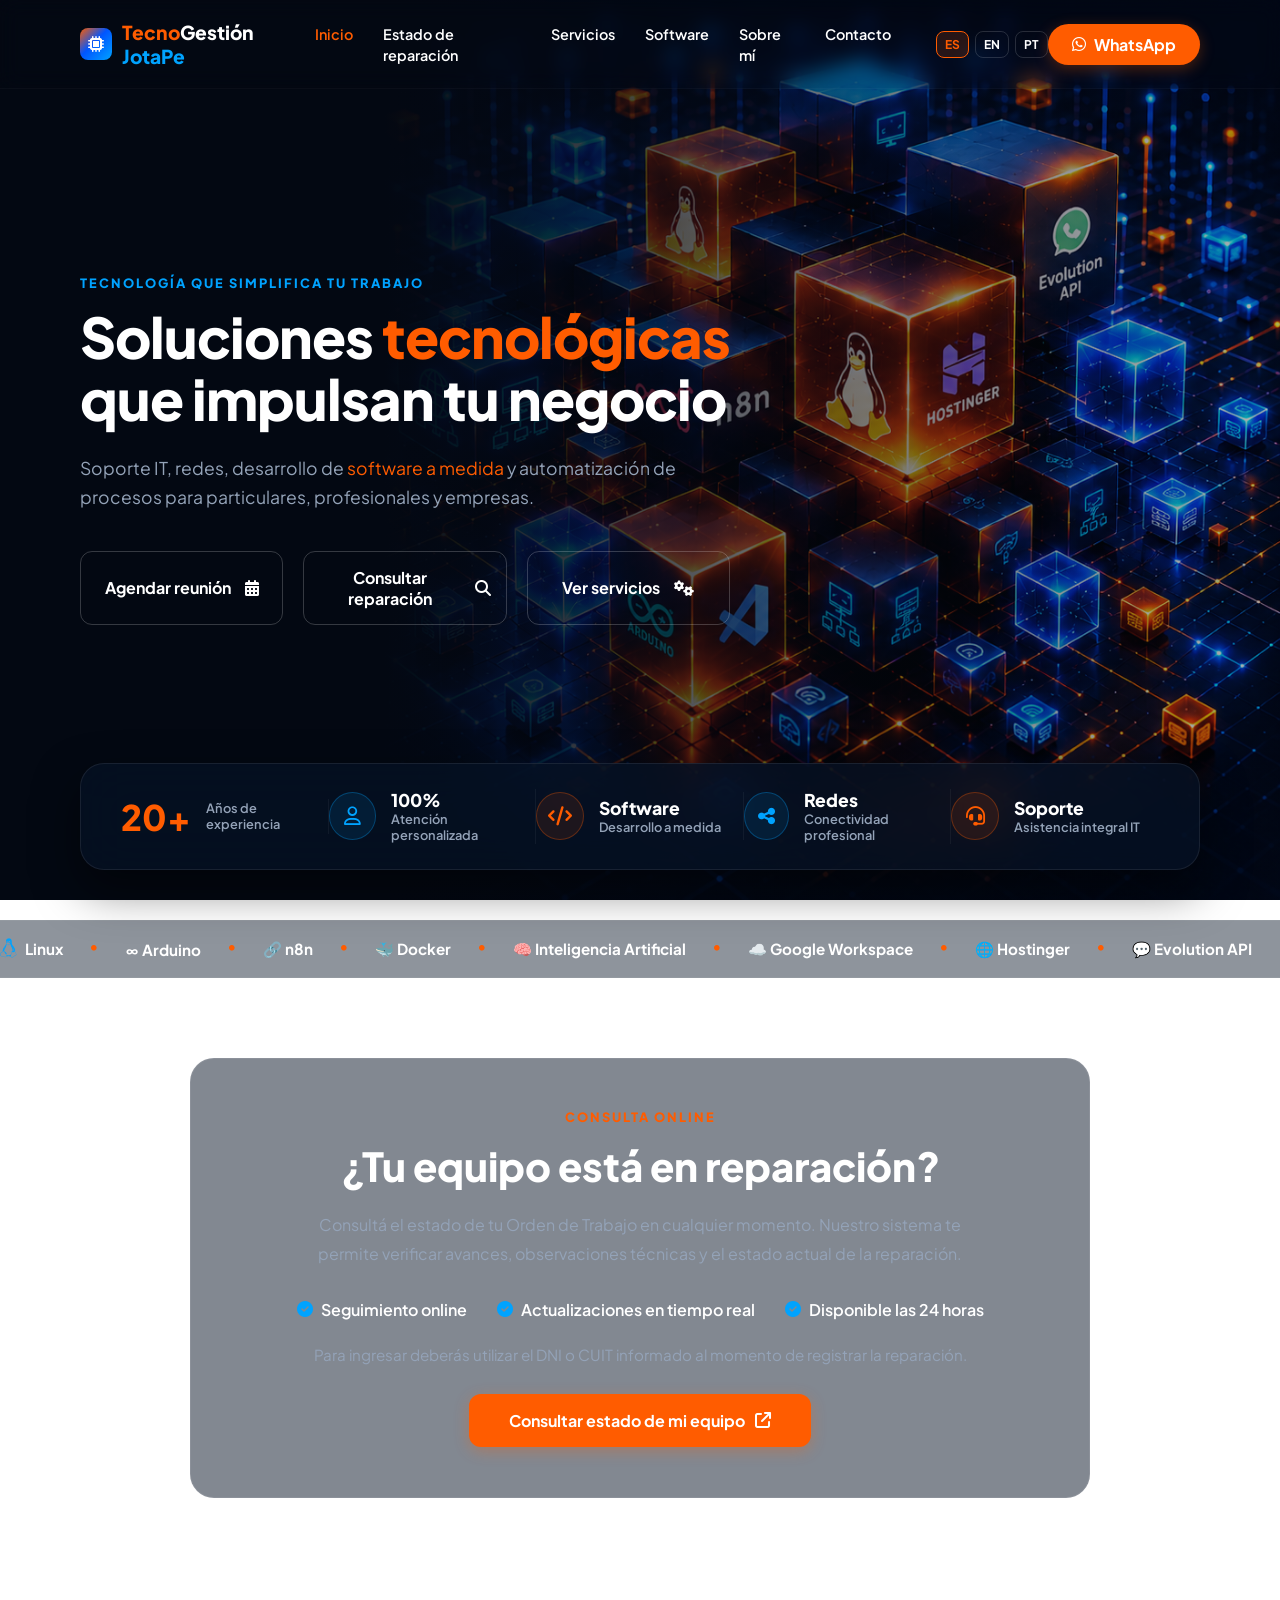
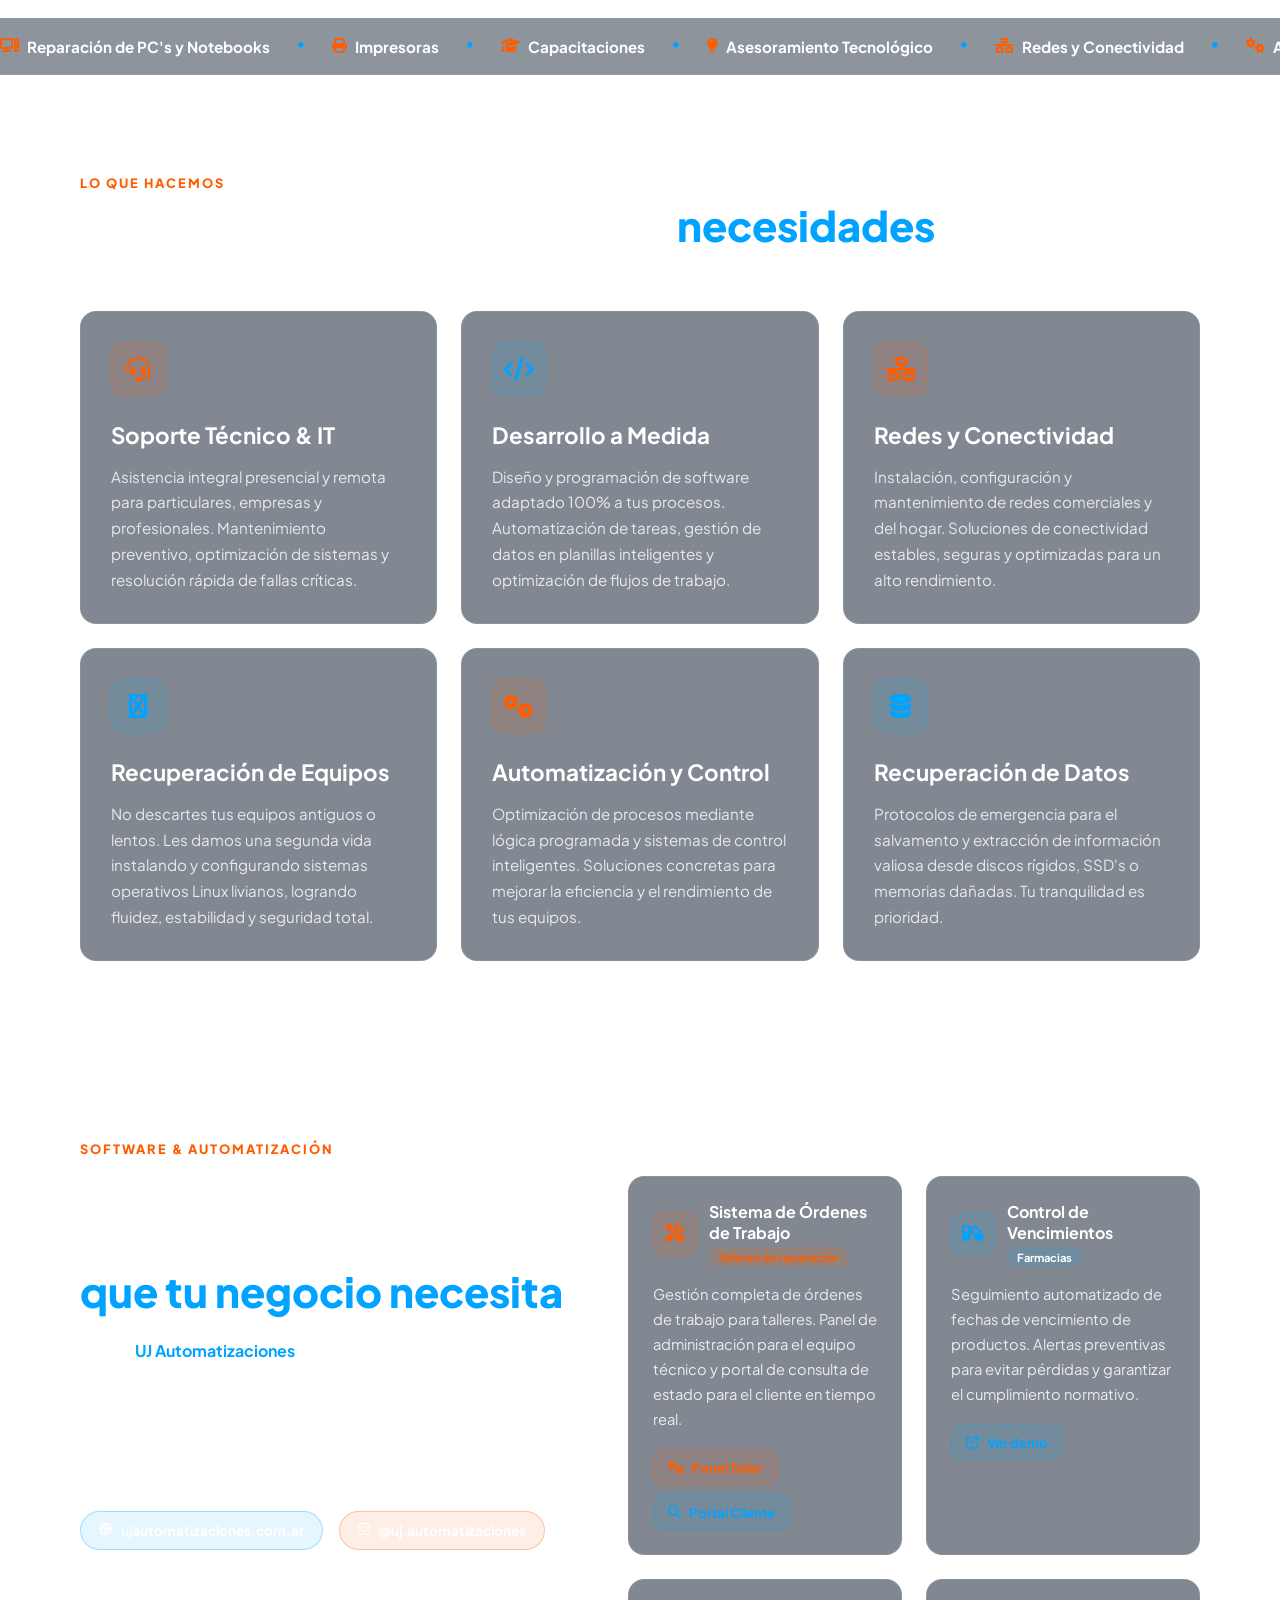
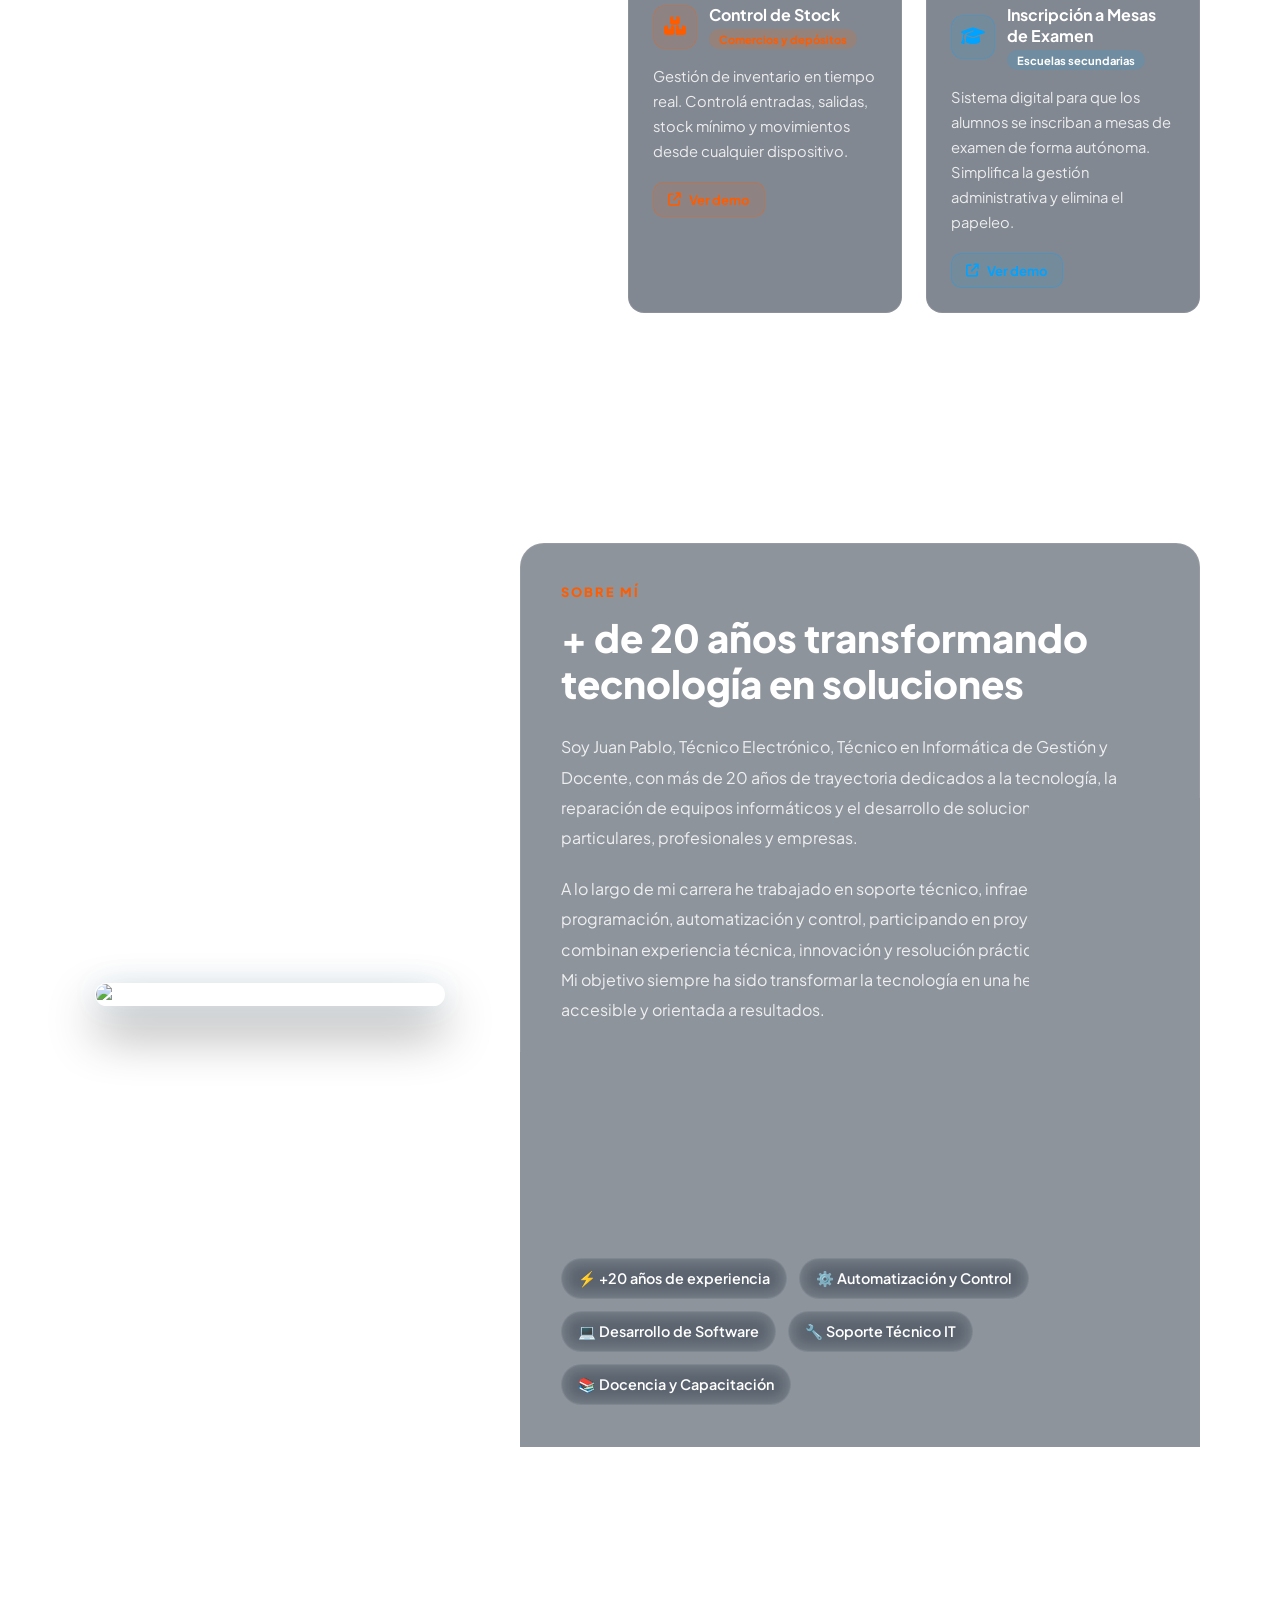
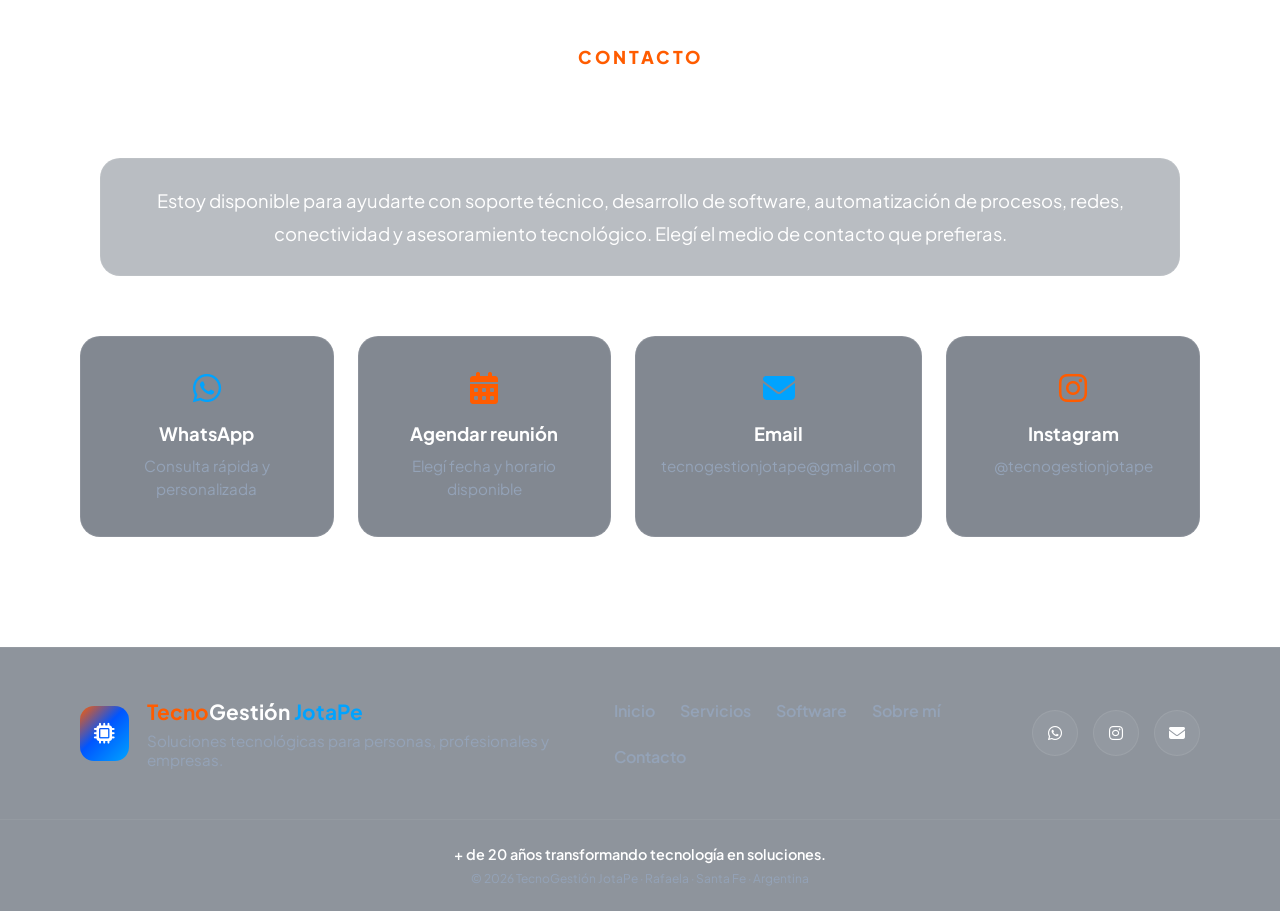
==== commit ef18e460: "Corrige enlaces de WhatsApp y elimina Mundial 2026" ====
--- a/index.html
+++ b/index.html
@@ -108,7 +108,7 @@
 
 </div>
 
-        <a href="https://wa.me/5493492664153?text=Hola!%20Me%20contacto%20desde%20la%20web%20de%20TecnoGestión%20JotaPe%20para%20realizar%20una%20consulta." class="btn-whatsapp" target="_blank">
+        <a href="https://wa.me/5493492664153?text=Hola!%20Me%20contacto%20desde%20la%20web%20de%20TecnoGestión%20JotaPe%20para%20realizar%20una%20consulta." data-whatsapp-link class="btn-whatsapp" target="_blank">
             <i class="fab fa-whatsapp"></i> WhatsApp
         </a>
     </header>
@@ -852,7 +852,7 @@
 
     <div class="contact-grid">
 
-        <a href="https://wa.me/5493492664153?text=Hola!%20Me%20contacto%20desde%20la%20web%20de%20TecnoGestión%20JotaPe."
+        <a href="https://wa.me/5493492664153?text=Hola!%20Me%20contacto%20desde%20la%20web%20de%20TecnoGestión%20JotaPe." data-whatsapp-link
            target="_blank"
            class="contact-card">
 
@@ -953,7 +953,7 @@
 
         <div class="footer-social">
 
-            <a href="https://wa.me/5493492664153?text=Hola!%20Me%20contacto%20desde%20la%20web%20de%20TecnoGestión%20JotaPe."
+            <a href="https://wa.me/5493492664153?text=Hola!%20Me%20contacto%20desde%20la%20web%20de%20TecnoGestión%20JotaPe." data-whatsapp-link
                target="_blank">
 
                 <i class="fa-brands fa-whatsapp"></i>
--- a/styles.css
+++ b/styles.css
@@ -1,843 +1,1392 @@
 :root {
   --bg-dark: #030812;
+
   --orange: #ff5c00;
+
   --blue-cyan: #00a3ff;
+
   --text-gray: #94a3b8;
+
   --glass: rgba(6, 18, 36, 0.75);
+
   --border-color: rgba(255, 255, 255, 0.08);
 }
+
 html {
   scroll-behavior: smooth;
 }
+
 * {
   margin: 0;
+
   padding: 0;
+
   box-sizing: border-box;
+
   font-family: "Plus Jakarta Sans", sans-serif;
 }
+
 /* 1. CONFIGURACIÓN DEL FONDO GLOBAL FIJO */
+
 body {
   background:
     linear-gradient(
       90deg,
       var(--bg-dark) 30%,
+
       rgba(3, 8, 18, 0.6) 60%,
+
       rgba(3, 8, 18, 0.3) 100%
     ),
     url("img/fondohero2.png?v=1.1");
+
   background-size: cover;
+
   background-position: center right;
+
   background-attachment: fixed; /* Mantiene la imagen inmóvil al scrollear */
-  color: white;
+
+  color: white;
+
   overflow-x: hidden;
 }
+
 /* Contenedor general transparente */
+
 .site-container {
   background: transparent;
+
   position: relative;
+
   z-index: 2;
 }
+
 /* HEADER FIJO */
+
 header {
   display: flex;
+
   justify-content: space-between;
-  align-items: center;
+
+  align-items: center;
+
   overflow: hidden;
+
   padding: 20px 80px;
+
   position: fixed;
+
   top: 0;
+
   left: 0;
+
   width: 100%;
+
   z-index: 1000;
+
   background: rgba(3, 8, 18, 0.5);
+
   backdrop-filter: blur(10px);
+
   -webkit-backdrop-filter: blur(10px);
+
   border-bottom: 1px solid rgba(255, 255, 255, 0.03);
 }
+
 .logo {
   display: flex;
-  align-items: center;
+
+  align-items: center;
+
   gap: 10px;
+
   text-decoration: none;
+
   color: inherit;
+
   cursor: pointer;
 }
+
 .logo:hover {
   opacity: 0.9;
 }
+
 .logo-icon {
   background: linear-gradient(135deg, #ff5c00 0%, #0055ff 45%, #00a3ff 100%);
+
   padding: 8px;
+
   border-radius: 8px;
-  display: flex;
-  align-items: center;
+
+  display: flex;
+
+  align-items: center;
+
   justify-content: center;
-  color: white;
-}
+
+  color: white;
+}
+
 .logo-text {
   font-weight: 800;
+
   font-size: 1.2rem;
 }
+
 .logo-text span {
   color: var(--blue-cyan);
 }
+
 .logo-text .logo-tecno {
   color: var(--orange);
 }
+
 nav ul {
   display: flex;
+
   list-style: none;
+
   gap: 30px;
 }
+
 nav ul li a {
   color: white;
+
   text-decoration: none;
+
   font-size: 0.9rem;
+
   font-weight: 600;
+
   transition: 0.3s;
 }
+
 nav ul li a.active,
 nav ul li a:hover {
   color: var(--orange);
 }
+
 .btn-whatsapp {
   background-color: var(--orange);
-  color: white;
+
+  color: white;
+
   padding: 10px 24px;
+
   border-radius: 50px;
+
   text-decoration: none;
+
   font-weight: 700;
-  display: flex;
-  align-items: center;
+
+  display: flex;
+
+  align-items: center;
+
   gap: 8px;
+
   box-shadow: 0 4px 15px rgba(255, 92, 0, 0.3);
+
   transition: transform 0.2s;
 }
+
 .btn-whatsapp:hover {
   transform: translateY(-2px);
 }
+
 /* HERO SECTION TOTALMENTE TRANSPARENTE */
+
 .hero {
   height: 100vh;
-  display: flex;
+
+  display: flex;
+
   flex-direction: column;
+
   justify-content: center;
+
   padding: 0 80px;
+
   background: transparent;
+
   position: relative; /* Clave para que la barra se agarre de acá abajo */
 }
+
 .hero-content {
   max-width: 650px;
 }
+
 .tagline {
   color: var(--blue-cyan);
+
   font-weight: 800;
+
   font-size: 0.8rem;
+
   letter-spacing: 2px;
+
   margin-bottom: 15px;
 }
+
 h1 {
   font-size: 3.5rem;
+
   font-weight: 800;
+
   line-height: 1.1;
+
   margin-bottom: 25px;
+
   letter-spacing: -1px;
 }
+
 h1 span {
   color: var(--orange);
 }
+
 .description {
   color: var(--text-gray);
+
   font-size: 1.1rem;
+
   margin-bottom: 40px;
+
   line-height: 1.6;
 }
+
 .description span {
   color: var(--orange);
 }
+
 .hero-btns {
   display: flex;
-  flex-wrap: wrap;
+
+  flex-wrap: nowrap;
+
   gap: 20px;
-  max-width: 1000px;
-}
+
+  width: 100%;
+}
+
 .hero-btns a {
-  width: 220px;
+  width: calc((100% - 40px) / 3);
+
   min-height: 74px;
-  display: flex;
-  align-items: center;
+
+  display: flex;
+
+  align-items: center;
+
   justify-content: center;
+
   gap: 14px;
+
   text-align: center;
-}
+
+  padding-left: 15px;
+
+  padding-right: 15px;
+}
+
 .btn-orange,
 .btn-outline {
   padding: 15px 30px;
+
   border-radius: 12px;
+
   text-decoration: none;
+
   font-weight: 700;
-  display: flex;
-  align-items: center;
+
+  display: flex;
+
+  align-items: center;
+
   gap: 10px;
+
   transition: 0.3s;
 }
+
 .btn-orange {
   background-color: var(--orange);
-  color: white;
+
+  color: white;
+
   box-shadow: 0 4px 15px rgba(255, 92, 0, 0.3);
 }
+
 .btn-orange:hover {
   background-color: #e05200;
+
   transform: translateY(-2px);
 }
+
 .btn-outline {
   border: 1px solid rgba(255, 255, 255, 0.2);
-  color: white;
-}
+
+  color: white;
+}
+
 .btn-outline:hover {
   background: rgba(255, 255, 255, 0.05);
+
   transform: translateY(-2px);
 }
+
 /* SECCIÓN SERVICIOS TRANSPARENTE */
+
 .services-section {
   padding: 60px 80px 100px 80px;
+
   background: transparent;
 }
+
 .services-header {
   margin-bottom: 60px;
 }
+
 .services-tagline {
   color: var(--orange);
+
   font-weight: 800;
+
   font-size: 0.8rem;
+
   letter-spacing: 2px;
+
   margin-bottom: 10px;
 }
+
 .services-header h2 {
   font-size: 2.6rem;
+
   font-weight: 800;
+
   line-height: 1.2;
 }
+
 .services-header h2 span {
   color: var(--blue-cyan);
 }
+
 /* CONFIGURACIÓN ESTRICTA DE 3 COLUMNAS */
+
 .services-grid {
   display: grid;
+
   /* Fuerza a que sean siempre 3 columnas de igual tamaño en pantallas grandes */
+
   grid-template-columns: repeat(3, 1fr);
+
   gap: 24px;
 }
+
 /* Tarjeta estilo cristal */
+
 .service-card {
   background: rgba(6, 18, 36, 0.5);
+
   backdrop-filter: blur(15px);
+
   -webkit-backdrop-filter: blur(15px);
+
   border: 1px solid var(--border-color);
+
   border-radius: 16px; /* Bordes un toque más finos */
+
   padding: 30px; /* Al achicar el padding interno, la tarjeta se ve más estilizada */
+
   transition:
     transform 0.3s ease,
     border-color 0.3s ease,
     box-shadow 0.3s ease;
 }
+
 .service-card:hover {
   transform: translateY(-5px);
+
   border-color: rgba(0, 163, 255, 0.3);
+
   box-shadow: 0 15px 35px rgba(0, 0, 0, 0.6);
 }
+
 .service-icon {
   width: 54px;
+
   height: 54px;
+
   border-radius: 14px;
-  display: flex;
-  align-items: center;
+
+  display: flex;
+
+  align-items: center;
+
   justify-content: center;
+
   font-size: 1.5rem;
+
   margin-bottom: 25px;
 }
+
 .service-icon.orange {
   background: rgba(255, 92, 0, 0.1);
+
   color: var(--orange);
+
   border: 1px solid rgba(255, 92, 0, 0.25);
 }
+
 .service-icon.blue {
   background: rgba(0, 163, 255, 0.1);
+
   color: var(--blue-cyan);
+
   border: 1px solid rgba(0, 163, 255, 0.25);
 }
+
 .service-card h3 {
   font-size: 1.4rem;
+
   font-weight: 700;
+
   margin-bottom: 15px;
-  color: white;
-}
+
+  color: white;
+}
+
 .service-card p {
   color: rgba(255, 255, 255, 0.82);
+
   font-size: 0.95rem;
+
   line-height: 1.7;
 }
+
 /* 2. BARRA DE CARACTERÍSTICAS DINÁMICA (STICKY) */
+
 .features-bar {
   position: absolute;
+
   bottom: 30px; /* Clavada al fondo del hero */
+
   left: 80px;
+
   right: 80px;
+
   background: var(--glass);
+
   backdrop-filter: blur(25px);
+
   -webkit-backdrop-filter: blur(25px);
+
   border: 1px solid var(--border-color);
+
   border-radius: 24px;
+
   padding: 25px 40px;
+
   display: grid;
+
   grid-template-columns: repeat(5, 1fr);
-  align-items: center;
+
+  align-items: center;
+
   box-shadow: 0 20px 45px rgba(0, 0, 0, 0.5);
+
   z-index: 10;
 }
+
 .feature-item {
   display: flex;
-  align-items: center;
+
+  align-items: center;
+
   gap: 15px;
 }
+
 .feature-item:not(:last-child) {
   border-right: 1px solid rgba(255, 255, 255, 0.05);
 }
+
 .stat {
   font-size: 2.2rem;
+
   font-weight: 800;
+
   color: var(--orange);
+
   line-height: 1;
 }
+
 .stat-small,
 .title {
   font-weight: 800;
+
   font-size: 1.1rem;
-  color: white;
-}
+
+  color: white;
+}
+
 .label {
   font-size: 0.8rem;
+
   color: var(--text-gray);
+
   font-weight: 600;
+
   line-height: 1.3;
 }
+
 .icon-circle {
   width: 48px;
+
   height: 48px;
+
   border-radius: 50%;
-  display: flex;
-  align-items: center;
+
+  display: flex;
+
+  align-items: center;
+
   justify-content: center;
+
   font-size: 1.2rem;
 }
+
 .icon-circle.blue {
   background: rgba(0, 163, 255, 0.1);
+
   color: var(--blue-cyan);
+
   border: 1px solid rgba(0, 163, 255, 0.3);
 }
+
 .icon-circle.orange {
   background: rgba(255, 92, 0, 0.1);
+
   color: var(--orange);
+
   border: 1px solid rgba(255, 92, 0, 0.3);
 }
+
 .text {
   display: flex;
+
   flex-direction: column;
 }
+
 /* RESPONSIVE BÁSICO */
+
 @media (max-width: 1200px) {
   .features-bar {
     grid-template-columns: repeat(2, 1fr);
+
     gap: 20px;
+
     margin: 20px;
+
     bottom: 15px;
   }
+
   .feature-item:not(:last-child) {
     border-right: none;
   }
+
   header,
   .hero,
   .services-section {
     padding-left: 30px;
+
     padding-right: 30px;
   }
 }
+
 /* --- DISEÑO RESPONSIVO GLOBAL (TABLETS Y CELULARES) --- */
+
 /* Ajustes para Tablets (Pantallas menores a 992px) */
+
 @media (max-width: 992px) {
   header {
     padding: 15px 30px;
   }
+
   nav ul {
     gap: 15px; /* Menú más compacto */
   }
+
   .hero,
   .services-section {
     padding-left: 40px;
+
     padding-right: 40px;
   }
+
   h1 {
     font-size: 2.8rem; /* Achicamos el título principal */
   }
+
   /* CAMBIO REQUERIDO: Pasa a 2 columnas (quedan 3 filas de 2) */
+
   .services-grid {
     grid-template-columns: repeat(2, 1fr);
   }
+
   .features-bar {
     grid-template-columns: repeat(2, 1fr); /* La barra pasa a 2 columnas */
+
     margin: 40px;
+
     padding: 20px;
   }
+
   .feature-item:not(:last-child) {
     border-right: none; /* Quitamos las líneas divisorias */
   }
 }
+
 /* Ajustes para Celulares (Pantallas menores a 600px) */
+
 @media (max-width: 600px) {
   header {
     padding: 14px 18px;
   }
+
   .logo-text {
     font-size: 1rem;
   }
+
   .logo-icon {
     padding: 7px;
   }
+
   nav {
     display: none;
   }
+
   .btn-whatsapp {
     padding: 9px 14px;
+
     font-size: 0.85rem;
   }
+
   .hero {
     padding: 0 20px;
+
     align-items: center;
+
     text-align: center; /* Centramos el texto en el celular */
   }
+
   h1 {
     font-size: 2.2rem;
   }
+
   .hero-btns {
     flex-direction: column; /* Botones uno abajo del otro */
+
     gap: 12px;
+
     width: 100%;
   }
+
   .btn-orange,
   .btn-outline {
     justify-content: center;
+
     width: 100%;
   }
+
   .services-section {
     padding: 60px 20px;
   }
+
   .services-header h2 {
     font-size: 2rem;
   }
+
   /* CAMBIO REQUERIDO: Pasa a 1 columna (quedan 6 filas de 1) */
+
   .services-grid {
     grid-template-columns: 1fr;
+
     gap: 20px;
   }
+
   .features-bar {
     position: relative; /* En celular pierde el absoluto para no romperse */
+
     bottom: auto;
+
     left: auto;
+
     right: auto;
+
     grid-template-columns: 1fr; /* Un item abajo del otro */
+
     margin: 40px 20px 0 20px;
+
     gap: 20px;
   }
 }
+
 /* --- BOTÓN VOLVER ARRIBA --- */
+
 .back-to-top {
   position: fixed;
+
   bottom: 30px;
+
   right: 30px;
+
   width: 50px;
+
   height: 50px;
+
   background: rgba(6, 18, 36, 0.6);
+
   backdrop-filter: blur(10px);
+
   -webkit-backdrop-filter: blur(10px);
+
   border: 1px solid var(--blue-cyan); /* Borde inicial azul */
+
   border-radius: 50%; /* Lo hace un círculo perfecto */
-  color: white;
-  display: flex;
-  align-items: center;
+
+  color: white;
+
+  display: flex;
+
+  align-items: center;
+
   justify-content: center;
+
   font-size: 1.2rem;
+
   text-decoration: none;
+
   z-index: 9999; /* Por encima de absolutamente todo */
+
   cursor: pointer;
+
   opacity: 0; /* Arranca oculto */
+
   visibility: hidden;
+
   transition: all 0.3s ease;
+
   box-shadow: 0 10px 25px rgba(0, 0, 0, 0.5);
 }
+
 /* Efecto al pasar el mouse (Hover) */
+
 .back-to-top:hover {
   background: var(--orange); /* Cambia a naranja completo */
+
   border-color: var(--orange);
-  color: white;
+
+  color: white;
+
   transform: translateY(-5px); /* Pequeño salto hacia arriba */
+
   box-shadow: 0 15px 30px rgba(255, 92, 0, 0.3);
 }
+
 /* Clase que activaremos con JavaScript cuando el usuario haga scroll */
+
 .back-to-top.show {
   opacity: 1;
+
   visibility: visible;
 }
+
 /* Ajuste menor para celulares para que no tape botones importantes */
+
 @media (max-width: 600px) {
   .back-to-top {
     bottom: 20px;
+
     right: 20px;
+
     width: 45px;
+
     height: 45px;
+
     font-size: 1rem;
   }
 }
+
 /* ================================================= */
+
 /* SOFTWARE & AUTOMATIZACIÓN */
+
 /* ================================================= */
+
 .sw-section {
   padding: 80px;
+
   background: transparent;
 }
+
 .sw-tagline {
   color: var(--orange);
+
   font-weight: 800;
+
   font-size: 0.8rem;
+
   letter-spacing: 2px;
+
   margin-bottom: 10px;
 }
+
 .sw-title {
   font-size: 2.6rem;
+
   font-weight: 800;
+
   line-height: 1.2;
+
   margin-bottom: 20px;
+
   max-width: 800px;
 }
+
 .sw-title span {
   color: var(--blue-cyan);
 }
+
 .sw-desc {
   color: rgba(255, 255, 255, 0.85);
+
   font-size: 1rem;
+
   line-height: 1.8;
+
   max-width: 800px;
+
   margin-bottom: 30px;
 }
+
 .sw-desc a {
   color: var(--blue-cyan);
+
   text-decoration: none;
+
   font-weight: 700;
 }
+
 .sw-desc a:hover {
   text-decoration: underline;
 }
+
 .uj-links {
   display: flex;
+
   gap: 16px;
+
   flex-wrap: wrap;
+
   margin-bottom: 50px;
 }
+
 .uj-link {
   display: inline-flex;
-  align-items: center;
+
+  align-items: center;
+
   gap: 8px;
+
   text-decoration: none;
+
   padding: 10px 18px;
+
   border-radius: 50px;
+
   font-size: 0.85rem;
+
   font-weight: 700;
+
   transition: 0.3s;
+
   border: 1px solid;
 }
+
 .uj-link:hover {
   transform: translateY(-2px);
 }
+
 .uj-link.web {
   background: rgba(0, 163, 255, 0.1);
-  color: white;
+
+  color: white;
+
   border-color: rgba(0, 163, 255, 0.3);
 }
+
 .uj-link.ig {
   background: rgba(255, 92, 0, 0.1);
-  color: white;
+
+  color: white;
+
   border-color: rgba(255, 92, 0, 0.3);
 }
+
 /* ================================================= */
+
 /* GRID DE APLICACIONES */
+
 /* ================================================= */
+
 .sw-apps-title {
   font-size: 0.75rem;
+
   font-weight: 800;
+
   letter-spacing: 1.5px;
+
   text-transform: uppercase;
-  color: white;
+
+  color: white;
+
   /*color: var(--text-gray);*/
+
   margin-bottom: 20px;
 }
+
 .apps-grid {
   display: grid;
+
   grid-template-columns: repeat(2, 1fr);
+
   gap: 24px;
+
   margin-bottom: 50px;
 }
+
 .app-card {
   background: rgba(6, 18, 36, 0.5);
+
   backdrop-filter: blur(15px);
+
   -webkit-backdrop-filter: blur(15px);
+
   border: 1px solid var(--border-color);
+
   border-radius: 16px;
+
   padding: 24px;
+
   transition: all 0.3s ease;
 }
+
 .app-card:hover {
   transform: translateY(-5px);
+
   border-color: rgba(0, 163, 255, 0.3);
+
   box-shadow: 0 15px 35px rgba(0, 0, 0, 0.6);
 }
+
 .app-card-header {
   display: flex;
-  align-items: center;
+
+  align-items: center;
+
   gap: 12px;
+
   margin-bottom: 15px;
 }
+
 .app-icon {
   width: 44px;
+
   height: 44px;
+
   border-radius: 12px;
-  display: flex;
-  align-items: center;
+
+  display: flex;
+
+  align-items: center;
+
   justify-content: center;
+
   font-size: 1.2rem;
+
   flex-shrink: 0;
 }
+
 .app-icon.orange {
   background: rgba(255, 92, 0, 0.1);
+
   color: var(--orange);
+
   border: 1px solid rgba(255, 92, 0, 0.25);
 }
+
 .app-icon.blue {
   background: rgba(0, 163, 255, 0.1);
+
   color: var(--blue-cyan);
+
   border: 1px solid rgba(0, 163, 255, 0.25);
 }
+
 .app-name {
   font-size: 1rem;
+
   font-weight: 700;
-  color: white;
-}
+
+  color: white;
+}
+
 .app-badge {
   display: inline-block;
+
   margin-top: 4px;
+
   padding: 3px 10px;
+
   border-radius: 50px;
+
   font-size: 0.7rem;
+
   font-weight: 700;
 }
+
 .badge-orange {
   background: rgba(255, 92, 0, 0.15);
+
   color: var(--orange);
 }
+
 .badge-blue {
   background: rgba(0, 163, 255, 0.15);
-  color: white;
-}
+
+  color: white;
+}
+
 .app-desc {
   color: rgba(255, 255, 255, 0.85);
+
   line-height: 1.7;
+
   font-size: 0.92rem;
+
   margin-bottom: 18px;
 }
+
 .app-links {
   display: flex;
+
   gap: 10px;
+
   flex-wrap: wrap;
 }
+
 .app-btn {
   display: inline-flex;
-  align-items: center;
+
+  align-items: center;
+
   gap: 8px;
+
   padding: 8px 14px;
+
   border-radius: 10px;
+
   text-decoration: none;
+
   font-size: 0.82rem;
+
   font-weight: 700;
+
   transition: 0.3s;
+
   border: 1px solid;
 }
+
 .app-btn:hover {
   transform: translateY(-2px);
 }
+
 .app-btn.orange {
   background: rgba(255, 92, 0, 0.1);
+
   color: var(--orange);
+
   border-color: rgba(255, 92, 0, 0.3);
 }
+
 .app-btn.blue {
   background: rgba(0, 163, 255, 0.1);
+
   color: var(--blue-cyan);
+
   border-color: rgba(0, 163, 255, 0.3);
 }
+
 /* ================================================= */
+
 /* LAYOUT SOFTWARE 2 COLUMNAS */
+
 /* ================================================= */
+
 .software-layout {
   display: grid;
+
   grid-template-columns: 1fr 1.15fr;
+
   gap: 50px;
+
   align-items: start;
 }
+
 .software-left {
   position: sticky;
+
   top: 120px;
 }
+
 .software-right {
   width: 100%;
 }
+
 /* ================================================= */
+
 /* CONSULTA DE REPARACIONES */
+
 /* ================================================= */
+
 .ot-section {
   padding: 40px 80px 80px;
+
   scroll-margin-top: 180px;
 }
+
 .ot-card {
   max-width: 900px;
+
   margin: 0 auto;
+
   background: rgba(6, 18, 36, 0.5);
+
   backdrop-filter: blur(15px);
+
   -webkit-backdrop-filter: blur(15px);
+
   border: 1px solid var(--border-color);
+
   border-radius: 24px;
+
   padding: 50px;
+
   text-align: center;
 }
+
 .ot-tagline {
   color: var(--orange);
+
   font-weight: 800;
+
   font-size: 0.8rem;
+
   letter-spacing: 2px;
+
   margin-bottom: 15px;
 }
+
 .ot-card h2 {
   font-size: 2.5rem;
+
   font-weight: 800;
+
   margin-bottom: 20px;
 }
+
 .ot-description {
   color: var(--text-gray);
+
   max-width: 700px;
+
   margin: 0 auto 30px;
+
   line-height: 1.8;
 }
+
 .ot-benefits {
   display: flex;
+
   justify-content: center;
+
   gap: 30px;
+
   flex-wrap: wrap;
+
   margin-bottom: 25px;
 }
+
 .ot-benefit {
   display: flex;
-  align-items: center;
+
+  align-items: center;
+
   gap: 8px;
-  color: white;
+
+  color: white;
+
   font-weight: 600;
 }
+
 .ot-benefit i {
   color: var(--blue-cyan);
 }
+
 .ot-note {
   color: var(--text-gray);
+
   margin-bottom: 30px;
+
   font-size: 0.95rem;
 }
+
 /* ================================================= */
+
 /* CINTA TECNOLOGÍAS */
+
 /* ================================================= */
+
 .tech-marquee {
   overflow: hidden;
+
   position: relative;
+
   padding: 18px 0;
+
   margin: 20px 0 40px 0;
+
   background: rgba(6, 18, 36, 0.45);
+
   backdrop-filter: blur(15px);
+
   -webkit-backdrop-filter: blur(15px);
+
   border-top: 1px solid rgba(255, 255, 255, 0.05);
+
   border-bottom: 1px solid rgba(255, 255, 255, 0.05);
 }
+
 .tech-track {
   display: flex;
-  align-items: center;
+
+  align-items: center;
+
   gap: 28px;
+
   width: max-content;
+
   animation: scrollTech 35s linear infinite;
 }
+
 .tech-track span {
   display: flex;
-  align-items: center;
+
+  align-items: center;
+
   gap: 8px;
+
   font-size: 0.95rem;
+
   font-weight: 700;
-  color: white;
+
+  color: white;
+
   white-space: nowrap;
 }
+
 .tech-track .fa-circle {
   font-size: 0.35rem;
+
   color: var(--orange);
 }
+
 .tech-track .fa-linux,
 .tech-track .fa-arduino,
 .tech-track .fa-github {
   color: var(--blue-cyan);
+
   font-size: 1.2rem;
 }
+
 @keyframes scrollTech {
   from {
     transform: translateX(0);
   }
+
   to {
     transform: translateX(-50%);
   }
 }
+
 /* ================================================= */
+
 /* CINTA SERVICIOS */
+
 /* ================================================= */
+
 .services-marquee {
   overflow: hidden;
+
   position: relative;
+
   padding: 18px 0;
+
   margin: 40px 0;
+
   background: rgba(6, 18, 36, 0.45);
+
   backdrop-filter: blur(15px);
+
   -webkit-backdrop-filter: blur(15px);
+
   border-top: 1px solid rgba(255, 255, 255, 0.05);
+
   border-bottom: 1px solid rgba(255, 255, 255, 0.05);
 }
+
 .services-track {
   display: flex;
-  align-items: center;
+
+  align-items: center;
+
   gap: 28px;
+
   width: max-content;
+
   animation: scrollServices 40s linear infinite;
 }
+
 .services-track span {
   display: flex;
-  align-items: center;
+
+  align-items: center;
+
   gap: 8px;
+
   font-size: 0.95rem;
+
   font-weight: 700;
-  color: white;
+
+  color: white;
+
   white-space: nowrap;
 }
+
 .services-track .fa-circle {
   font-size: 0.35rem;
+
   color: var(--blue-cyan);
 }
+
 .services-track .fa-computer,
 .services-track .fa-print,
 .services-track .fa-graduation-cap,
@@ -849,499 +1398,1168 @@
 .services-track .fa-headset {
   color: var(--orange);
 }
+
 @keyframes scrollServices {
   from {
     transform: translateX(-50%);
   }
+
   to {
     transform: translateX(0);
   }
 }
+
 .ot-card .btn-orange {
   width: fit-content;
+
   margin: 0 auto;
+
   padding: 16px 40px;
 }
+
 .about-image img {
   width: 350px;
+
   max-width: 100%;
+
   height: auto;
+
   border-radius: 20px;
 }
+
 /* ================================================= */
+
 /* SOBRE MI */
+
 /* ================================================= */
+
 .about-section {
   padding: 100px 80px;
+
   display: grid;
+
   grid-template-columns: 380px 1fr;
+
   gap: 60px;
-  align-items: center;
-}
+
+  align-items: center;
+}
+
 .about-image {
   display: flex;
+
   justify-content: center;
 }
+
 .about-image img {
   width: 100%;
+
   max-width: 350px;
+
   height: auto;
+
   border-radius: 24px;
+
   border: 1px solid rgba(255, 255, 255, 0.08);
+
   box-shadow:
     0 25px 50px rgba(0, 0, 0, 0.45),
     0 0 30px rgba(0, 163, 255, 0.08);
+
   transition: transform 0.4s ease;
 }
+
 .about-image img:hover {
   transform: translateY(-6px);
 }
+
 .about-content {
   background: rgba(6, 18, 36, 0.45);
+
   backdrop-filter: blur(20px);
+
   -webkit-backdrop-filter: blur(20px);
+
   border: 1px solid rgba(255, 255, 255, 0.08);
+
   border-radius: 24px;
+
   padding: 40px;
 }
+
 .about-tagline {
   color: var(--orange);
+
   font-size: 0.8rem;
+
   font-weight: 800;
+
   letter-spacing: 2px;
+
   margin-bottom: 15px;
 }
+
 .about-content h2 {
   font-size: 2.4rem;
+
   font-weight: 800;
+
   line-height: 1.2;
+
   margin-bottom: 25px;
 }
+
 .about-text {
   color: rgba(255, 255, 255, 0.85);
+
   line-height: 1.9;
+
   font-size: 1rem;
+
   margin-bottom: 20px;
 }
+
 .about-text:last-child {
   margin-bottom: 0;
 }
+
 .about-badges {
   display: flex;
+
   flex-wrap: wrap;
-  align-items: center;
+
+  align-items: center;
+
   gap: 12px;
+
   margin-top: 30px;
 }
+
 .about-badges {
   display: flex;
+
   flex-wrap: wrap;
+
   gap: 12px;
+
   margin-top: 30px;
 }
+
 .about-badges span {
   background: rgba(255, 255, 255, 0.05);
+
   border: 1px solid rgba(255, 255, 255, 0.08);
+
   backdrop-filter: blur(10px);
+
   -webkit-backdrop-filter: blur(10px);
+
   border-radius: 999px;
+
   padding: 10px 16px;
-  color: white;
+
+  color: white;
+
   font-size: 0.9rem;
+
   font-weight: 600;
+
   transition: all 0.3s ease;
 }
+
 .about-badges span:hover {
   transform: translateY(-3px);
+
   border-color: rgba(0, 163, 255, 0.35);
+
   box-shadow: 0 10px 25px rgba(0, 163, 255, 0.12);
 }
+
 .badge-separator {
   width: 6px;
+
   height: 6px;
+
   background: var(--blue-cyan);
+
   border-radius: 50%;
 }
+
 /* ================================================= */
+
 /* CONTACTO */
+
 /* ================================================= */
+
 .contact-section {
   padding: 100px 80px;
 }
+
 .contact-header {
   text-align: center;
+
   max-width: 1500px;
+
   margin: 0 auto 60px auto;
+
   padding: 0 20px;
 }
+
 .contact-tagline {
   color: var(--orange);
+
   font-size: 1.1rem;
+
   font-weight: 800;
+
   letter-spacing: 3px;
+
   margin-bottom: 15px;
 }
+
 .contact-header h2 {
   font-size: 2.6rem;
+
   font-weight: 800;
+
   margin-bottom: 20px;
+
   line-height: 1.2;
 }
+
 .contact-description {
   color: white;
+
   font-size: 1.15rem;
+
   line-height: 1.8;
+
   width: 100%;
+
   max-width: 100%;
+
   margin-top: 25px;
+
   padding: 25px 35px;
+
   background: rgba(6, 18, 36, 0.28);
+
   backdrop-filter: blur(12px);
+
   -webkit-backdrop-filter: blur(12px);
+
   border: 1px solid rgba(255, 255, 255, 0.06);
+
   border-radius: 20px;
+
   text-align: center;
 }
+
 .contact-grid {
   display: grid;
+
   grid-template-columns: repeat(4, 1fr);
+
   gap: 24px;
 }
+
 .contact-card {
   background: rgba(6, 18, 36, 0.5);
+
   backdrop-filter: blur(15px);
+
   -webkit-backdrop-filter: blur(15px);
+
   border: 1px solid rgba(255, 255, 255, 0.08);
+
   border-radius: 20px;
+
   padding: 35px 25px;
+
   text-decoration: none;
+
   text-align: center;
+
   transition: all 0.3s ease;
 }
+
 .contact-card:hover {
   transform: translateY(-6px);
+
   border-color: rgba(0, 163, 255, 0.35);
+
   box-shadow: 0 15px 35px rgba(0, 0, 0, 0.35);
 }
+
 .contact-card i {
   font-size: 2rem;
+
   color: var(--orange);
+
   margin-bottom: 18px;
 }
+
 .contact-card .fa-whatsapp,
 .contact-card .fa-envelope {
   color: var(--blue-cyan);
 }
+
 .contact-card h3 {
   color: white;
+
   font-size: 1.15rem;
+
   margin-bottom: 10px;
 }
+
 .contact-card p {
   color: var(--text-gray);
+
   font-size: 0.95rem;
+
   line-height: 1.5;
 }
+
 /* Tablets */
+
 @media (max-width: 992px) {
   .contact-grid {
     grid-template-columns: repeat(2, 1fr);
   }
 }
+
 /* Celulares */
+
 @media (max-width: 600px) {
   .contact-section {
     padding: 60px 20px;
   }
+
   .contact-header h2 {
     font-size: 2rem;
   }
+
   .contact-grid {
     grid-template-columns: 1fr;
   }
 }
+
 /* ================================================= */
+
 /* FOOTER */
+
 /* ================================================= */
+
 .footer {
   margin-top: 10px;
+
   background: rgba(6, 18, 36, 0.45);
+
   backdrop-filter: blur(20px);
+
   -webkit-backdrop-filter: blur(20px);
+
   border-top: 1px solid rgba(255, 255, 255, 0.06);
 }
+
 .footer-content {
   max-width: 1400px;
+
   margin: 0 auto;
+
   padding: 50px 80px;
-  display: flex;
+
+  display: flex;
+
   justify-content: space-between;
-  align-items: center;
+
+  align-items: center;
+
   gap: 40px;
 }
+
 .footer-brand {
   display: flex;
-  align-items: center;
+
+  align-items: center;
+
   gap: 18px;
 }
+
 .footer-logo {
   width: 55px;
+
   height: 55px;
+
   border-radius: 14px;
+
   background: linear-gradient(135deg, #ff5c00 0%, #0055ff 45%, #00a3ff 100%);
-  display: flex;
-  align-items: center;
+
+  display: flex;
+
+  align-items: center;
+
   justify-content: center;
-  color: white;
+
+  color: white;
+
   font-size: 1.3rem;
 }
+
 .footer-brand h3 {
   color: white;
+
   font-size: 1.3rem;
+
   margin-bottom: 6px;
 }
+
 .footer-brand .logo-tecno {
   color: var(--orange);
 }
+
 .footer-brand .footer-jotape {
   color: var(--blue-cyan);
 }
+
 .footer-brand p {
   color: var(--text-gray);
+
   font-size: 0.95rem;
 }
+
 .footer-links {
   display: flex;
+
   gap: 25px;
+
   flex-wrap: wrap;
 }
+
 .footer-links a {
   text-decoration: none;
+
   color: var(--text-gray);
+
   font-weight: 600;
+
   transition: 0.3s;
 }
+
 .footer-links a:hover {
   color: var(--orange);
 }
+
 .footer-social {
   display: flex;
+
   gap: 15px;
 }
+
 .footer-social a {
   width: 46px;
+
   height: 46px;
+
   border-radius: 50%;
-  display: flex;
-  align-items: center;
+
+  display: flex;
+
+  align-items: center;
+
   justify-content: center;
+
   text-decoration: none;
-  color: white;
+
+  color: white;
+
   background: rgba(255, 255, 255, 0.05);
+
   border: 1px solid rgba(255, 255, 255, 0.08);
+
   transition: all 0.3s ease;
 }
+
 .footer-social a:hover {
   background: var(--orange);
+
   border-color: var(--orange);
+
   transform: translateY(-4px);
 }
+
 .footer-bottom {
   text-align: center;
+
   padding: 25px;
+
   border-top: 1px solid rgba(255, 255, 255, 0.05);
 }
+
 .footer-slogan {
   color: white;
+
   font-size: 0.9rem;
+
   font-weight: 600;
+
   margin-bottom: 8px;
 }
+
 .footer-copy {
   color: var(--text-gray);
+
   font-size: 0.75rem;
+
   margin: 0;
 }
+
 @media (max-width: 900px) {
   .footer-content {
     flex-direction: column;
+
     text-align: center;
+
     padding: 40px 20px;
   }
+
   .footer-brand {
     flex-direction: column;
   }
+
   .footer-links {
     justify-content: center;
   }
 }
+
 /* Ajuste de posición al navegar desde el menú */
+
 #sobre-mi {
   scroll-margin-top: 60px;
 }
+
 #servicios {
   scroll-margin-top: 50px;
 }
+
 #software {
   scroll-margin-top: 70px;
 }
+
 /* ================================================= */
+
 /* AJUSTE FINAL RESPONSIVE MOBILE */
+
 /* ================================================= */
+
 @media (max-width: 600px) {
   .sw-section,
   .about-section,
   .contact-section,
   .ot-section {
     padding-left: 20px;
+
     padding-right: 20px;
   }
+
   .software-layout {
     grid-template-columns: 1fr;
+
     gap: 35px;
   }
+
   .software-left {
     position: static;
   }
+
   .apps-grid {
     grid-template-columns: 1fr;
   }
+
   .about-section {
     grid-template-columns: 1fr;
+
     gap: 35px;
+
     text-align: center;
   }
+
   .about-content {
     padding: 28px 22px;
   }
+
   .about-content h2,
   .sw-title,
   .ot-card h2 {
     font-size: 2rem;
   }
+
   .ot-card {
     padding: 32px 22px;
   }
 }
+
 /* Evita scroll horizontal en mobile/tablet */
+
 html,
 body {
   max-width: 100%;
+
   overflow-x: hidden;
 }
+
 .site-container,
 header,
 footer,
 .tech-marquee,
 .services-marquee {
   max-width: 100%;
+
   overflow-x: hidden;
 }
+
 /* Ajuste Hero + cinta en mobile/tablet */
+
 @media (max-width: 992px) {
   .hero {
     height: auto;
+
     min-height: 100vh;
+
     padding-top: 120px;
+
     padding-bottom: 40px;
   }
+
   .features-bar {
     position: relative;
+
     left: auto;
+
     right: auto;
+
     bottom: auto;
+
     margin: 40px 0 0 0;
+
     width: 100%;
   }
+
   .tech-marquee {
     margin-top: 20px;
+
     z-index: 1;
   }
 }
+
 /* ================================================= */
+
 /* MENÚ HAMBURGUESA */
+
 /* ================================================= */
+
 .menu-toggle {
   display: none;
+
   background: rgba(6, 18, 36, 0.6);
+
   border: 1px solid rgba(255, 255, 255, 0.12);
-  color: white;
+
+  color: white;
+
   width: 44px;
+
   height: 44px;
+
   border-radius: 12px;
+
   font-size: 1.2rem;
+
   cursor: pointer;
 }
+
 @media (max-width: 600px) {
   .menu-toggle {
     display: flex;
+
     align-items: center;
+
     justify-content: center;
   }
+
   .btn-whatsapp {
     display: none;
   }
 }
+
 /* Ajuste header móvil */
+
 @media (max-width: 600px) {
   header {
     padding: 12px 16px;
+
     overflow: hidden;
   }
+
   .logo {
     min-width: 0;
   }
+
   .logo-text {
     font-size: 0.95rem;
+
     white-space: nowrap;
   }
 }
+
 /* Hamburguesa a la izquierda en celular */
+
 @media (max-width: 600px) {
   header {
     justify-content: flex-start;
+
     gap: 12px;
   }
+
   .menu-toggle {
     order: -1;
+
     flex-shrink: 0;
   }
+
   .logo {
     flex-shrink: 1;
   }
 }
+
 /* Menú móvil desplegable */
+
 .mobile-menu {
   display: none;
 }
+
 @media (max-width: 600px) {
   .mobile-menu {
     position: fixed;
+
     top: 70px;
+
     left: 16px;
+
     right: 16px;
+
     display: flex;
+
+    flex-direction: column;
+
+    gap: 8px;
+
+    padding: 18px;
+
+    background: rgba(6, 18, 36, 0.92);
+
+    backdrop-filter: blur(18px);
+
+    -webkit-backdrop-filter: blur(18px);
+
+    border: 1px solid rgba(255, 255, 255, 0.08);
+
+    border-radius: 18px;
+
+    box-shadow: 0 20px 45px rgba(0, 0, 0, 0.55);
+
+    opacity: 0;
+
+    visibility: hidden;
+
+    transform: translateY(-10px);
+
+    transition: all 0.3s ease;
+
+    z-index: 999;
+  }
+
+  .mobile-menu.open {
+    opacity: 1;
+
+    visibility: visible;
+
+    transform: translateY(0);
+  }
+
+  .mobile-menu a {
+    color: white;
+
+    text-decoration: none;
+
+    font-weight: 700;
+
+    padding: 13px 14px;
+
+    border-radius: 12px;
+
+    background: rgba(255, 255, 255, 0.04);
+
+    border: 1px solid rgba(255, 255, 255, 0.04);
+  }
+
+  .mobile-menu a:hover {
+    color: var(--orange);
+
+    background: rgba(255, 92, 0, 0.08);
+
+    border-color: rgba(255, 92, 0, 0.18);
+  }
+}
+
+/* Corrección menú móvil visible */
+
+@media (max-width: 600px) {
+  header {
+    overflow: visible;
+  }
+
+  .mobile-menu {
+    z-index: 2000;
+  }
+}
+
+/* Menú hamburguesa también en tablets */
+
+@media (max-width: 992px) {
+  nav {
+    display: none;
+  }
+
+  .menu-toggle {
+    display: flex;
+
+    align-items: center;
+
+    justify-content: center;
+  }
+
+  .btn-whatsapp {
+    display: none;
+  }
+
+  header {
+    overflow: visible;
+  }
+
+  .mobile-menu {
+    position: fixed;
+
+    top: 70px;
+
+    left: 24px;
+
+    right: 24px;
+
+    display: flex;
+
+    flex-direction: column;
+
+    gap: 8px;
+
+    padding: 18px;
+
+    background: rgba(6, 18, 36, 0.92);
+
+    backdrop-filter: blur(18px);
+
+    -webkit-backdrop-filter: blur(18px);
+
+    border: 1px solid rgba(255, 255, 255, 0.08);
+
+    border-radius: 18px;
+
+    box-shadow: 0 20px 45px rgba(0, 0, 0, 0.55);
+
+    opacity: 0;
+
+    visibility: hidden;
+
+    transform: translateY(-10px);
+
+    transition: all 0.3s ease;
+
+    z-index: 2000;
+  }
+
+  .mobile-menu.open {
+    opacity: 1;
+
+    visibility: visible;
+
+    transform: translateY(0);
+  }
+
+  .mobile-menu a {
+    color: white;
+
+    text-decoration: none;
+
+    font-weight: 700;
+
+    padding: 13px 14px;
+
+    border-radius: 12px;
+
+    background: rgba(255, 255, 255, 0.04);
+
+    border: 1px solid rgba(255, 255, 255, 0.04);
+  }
+}
+
+/* Software en una columna para tablets */
+
+@media (max-width: 992px) {
+  .software-layout {
+    grid-template-columns: 1fr;
+
+    gap: 40px;
+  }
+
+  .software-left {
+    position: static;
+  }
+
+  .apps-grid {
+    grid-template-columns: repeat(2, 1fr);
+  }
+}
+
+/* Sobre Mí en una columna para tablets */
+
+@media (max-width: 992px) {
+  .about-section {
+    grid-template-columns: 1fr;
+
+    gap: 40px;
+  }
+
+  .about-image {
+    order: 1;
+  }
+
+  .about-content {
+    order: 2;
+  }
+
+  .about-image img {
+    max-width: 300px;
+  }
+}
+
+/* Corrección Software en celulares */
+
+@media (max-width: 600px) {
+  .sw-section {
+    padding: 60px 20px;
+  }
+
+  .software-layout {
+    grid-template-columns: 1fr;
+  }
+
+  .apps-grid {
+    grid-template-columns: 1fr;
+  }
+
+  .sw-title {
+    font-size: 2.1rem;
+
+    word-break: normal;
+  }
+
+  .sw-desc {
+    font-size: 1rem;
+
+    line-height: 1.7;
+  }
+
+  .uj-link {
+    width: 100%;
+
+    justify-content: center;
+
+    text-align: center;
+  }
+}
+
+/* Ajuste botones Hero en celular */
+
+@media (max-width: 600px) {
+  .hero-btns a {
+    justify-content: space-between;
+
+    text-align: left;
+
+    padding-left: 24px;
+
+    padding-right: 24px;
+  }
+}
+
+/* Botones Hero más opacos en tablets */
+
+@media (min-width: 601px) and (max-width: 992px) {
+  .btn-outline {
+    background: rgba(6, 18, 36, 0.75);
+  }
+}
+
+.language-selector {
+  display: flex;
+
+  align-items: center;
+
+  gap: 6px;
+
+  margin-left: 15px;
+}
+
+.lang-btn {
+  background: transparent;
+
+  border: 1px solid rgba(255, 255, 255, 0.15);
+
+  color: white;
+
+  padding: 5px 8px;
+
+  border-radius: 8px;
+
+  cursor: pointer;
+
+  font-size: 0.75rem;
+
+  font-weight: 700;
+
+  transition: all 0.3s ease;
+}
+
+.lang-btn:hover {
+  border-color: var(--orange);
+
+  color: var(--orange);
+}
+
+.lang-btn.active {
+  background: rgba(255, 92, 0, 0.15);
+
+  border-color: var(--orange);
+
+  color: var(--orange);
+}
+
+.mobile-language-selector {
+  display: flex;
+
+  justify-content: center;
+
+  gap: 10px;
+
+  padding-top: 10px;
+
+  margin-top: 8px;
+
+  border-top: 1px solid rgba(255, 255, 255, 0.08);
+}
+
+/* =========================================================
+   TGJP - Corrección de botones del Hero para celulares
+   Evita que los iconos sobresalgan de los botones.
+   ========================================================= */
+@media (max-width: 600px) {
+  .hero-btns {
+    width: 100%;
+    min-width: 0;
+  }
+
+  .hero-btns a {
+    width: 100%;
+    min-width: 0;
+    max-width: 100%;
+    justify-content: space-between;
+    text-align: left;
+    gap: 14px;
+    padding-left: 24px;
+    padding-right: 24px;
+  }
+
+  .hero-btns a span {
+    flex: 1 1 auto;
+    min-width: 0;
+  }
+
+  .hero-btns a i {
+    flex: 0 0 20px;
+    text-align: center;
+  }
+}
+/* TGJP — encabezado adaptable en tablets grandes, hasta 1200 px.
+   Pegar al FINAL de styles.css (después de las reglas anteriores). */
+@media (min-width: 993px) and (max-width: 1200px) {
+  header {
+    padding: 14px 30px;
+    justify-content: flex-start;
+    gap: 16px;
+    overflow: visible;
+  }
+  header nav {
+    display: none;
+  }
+  header .menu-toggle {
+    display: flex;
+    align-items: center;
+    justify-content: center;
+    order: -1;
+    flex: 0 0 44px;
+  }
+  header .logo {
+    min-width: 0;
+    flex: 0 1 auto;
+  }
+  header .logo-text {
+    font-size: 1.1rem;
+    white-space: nowrap;
+  }
+  header .btn-whatsapp {
+    margin-left: auto;
+    flex: 0 0 auto;
+  }
+  header .mobile-menu {
+    display: flex;
+    position: fixed;
+    top: 76px;
+    left: 30px;
+    right: 30px;
     flex-direction: column;
     gap: 8px;
     padding: 18px;
-    background: rgba(6, 18, 36, 0.92);
+    background: rgba(6, 18, 36, 0.96);
     backdrop-filter: blur(18px);
     -webkit-backdrop-filter: blur(18px);
-    border: 1px solid rgba(255, 255, 255, 0.08);
+    border: 1px solid rgba(255, 255, 255, 0.12);
     border-radius: 18px;
     box-shadow: 0 20px 45px rgba(0, 0, 0, 0.55);
     opacity: 0;
     visibility: hidden;
     transform: translateY(-10px);
-    transition: all 0.3s ease;
-    z-index: 999;
-  }
-  .mobile-menu.open {
+    transition:
+      opacity 0.25s,
+      visibility 0.25s,
+      transform 0.25s;
+    z-index: 2000;
+  }
+  header .mobile-menu.open {
     opacity: 1;
     visibility: visible;
     transform: translateY(0);
   }
-  .mobile-menu a {
+  header .mobile-menu a {
     color: white;
     text-decoration: none;
     font-weight: 700;
@@ -1350,187 +2568,20 @@
     background: rgba(255, 255, 255, 0.04);
     border: 1px solid rgba(255, 255, 255, 0.04);
   }
-  .mobile-menu a:hover {
+  header .mobile-menu a:hover {
     color: var(--orange);
-    background: rgba(255, 92, 0, 0.08);
-    border-color: rgba(255, 92, 0, 0.18);
-  }
-}
-/* Corrección menú móvil visible */
+  }
+}
+
+/* Menú hamburguesa alineado a la izquierda */
 @media (max-width: 600px) {
   header {
-    overflow: visible;
-  }
-  .mobile-menu {
-    z-index: 2000;
-  }
-}
-/* Menú hamburguesa también en tablets */
-@media (max-width: 992px) {
-  nav {
-    display: none;
-  }
+    justify-content: flex-start;
+  }
+
   .menu-toggle {
-    display: flex;
-    align-items: center;
-    justify-content: center;
-  }
-  .btn-whatsapp {
-    display: none;
-  }
-  header {
-    overflow: visible;
-  }
-  .mobile-menu {
-    position: fixed;
-    top: 70px;
-    left: 24px;
-    right: 24px;
-    display: flex;
-    flex-direction: column;
-    gap: 8px;
-    padding: 18px;
-    background: rgba(6, 18, 36, 0.92);
-    backdrop-filter: blur(18px);
-    -webkit-backdrop-filter: blur(18px);
-    border: 1px solid rgba(255, 255, 255, 0.08);
-    border-radius: 18px;
-    box-shadow: 0 20px 45px rgba(0, 0, 0, 0.55);
-    opacity: 0;
-    visibility: hidden;
-    transform: translateY(-10px);
-    transition: all 0.3s ease;
-    z-index: 2000;
-  }
-  .mobile-menu.open {
-    opacity: 1;
-    visibility: visible;
-    transform: translateY(0);
-  }
-  .mobile-menu a {
-    color: white;
-    text-decoration: none;
-    font-weight: 700;
-    padding: 13px 14px;
-    border-radius: 12px;
-    background: rgba(255, 255, 255, 0.04);
-    border: 1px solid rgba(255, 255, 255, 0.04);
-  }
-}
-/* Software en una columna para tablets */
-@media (max-width: 992px) {
-  .software-layout {
-    grid-template-columns: 1fr;
-    gap: 40px;
-  }
-  .software-left {
-    position: static;
-  }
-  .apps-grid {
-    grid-template-columns: repeat(2, 1fr);
-  }
-}
-/* Sobre Mí en una columna para tablets */
-@media (max-width: 992px) {
-  .about-section {
-    grid-template-columns: 1fr;
-    gap: 40px;
-  }
-  .about-image {
-    order: 1;
-  }
-  .about-content {
-    order: 2;
-  }
-  .about-image img {
-    max-width: 300px;
-  }
-}
-/* Corrección Software en celulares */
-@media (max-width: 600px) {
-  .sw-section {
-    padding: 60px 20px;
-  }
-  .software-layout {
-    grid-template-columns: 1fr;
-  }
-  .apps-grid {
-    grid-template-columns: 1fr;
-  }
-  .sw-title {
-    font-size: 2.1rem;
-    word-break: normal;
-  }
-  .sw-desc {
-    font-size: 1rem;
-    line-height: 1.7;
-  }
-  .uj-link {
-    width: 100%;
-    justify-content: center;
-    text-align: center;
-  }
-}
-/* Ajuste botones Hero en celular */
-@media (max-width: 600px) {
-  .hero-btns a {
-    justify-content: space-between;
-    text-align: left;
-    padding-left: 24px;
-    padding-right: 24px;
-  }
-}
-/* Botones Hero más opacos en tablets */
-@media (min-width: 601px) and (max-width: 992px) {
-  .btn-outline {
-    background: rgba(6, 18, 36, 0.75);
-  }
-}
-.btn-fixture {
-  background: #ff5c00;
-  color: white;
-  text-decoration: none;
-  font-weight: 800;
-  font-size: 1rem;
-  border-radius: 16px;
-  box-shadow: 0 12px 30px rgba(255, 92, 0, 0.35);
-  transition: 0.3s;
-}
-.btn-fixture:hover {
-  transform: translateY(-3px);
-  background: #ff6f00;
-}
-.language-selector {
-  display: flex;
-  align-items: center;
-  gap: 6px;
-  margin-left: 15px;
-}
-.lang-btn {
-  background: transparent;
-  border: 1px solid rgba(255, 255, 255, 0.15);
-  color: white;
-  padding: 5px 8px;
-  border-radius: 8px;
-  cursor: pointer;
-  font-size: 0.75rem;
-  font-weight: 700;
-  transition: all 0.3s ease;
-}
-.lang-btn:hover {
-  border-color: var(--orange);
-  color: var(--orange);
-}
-.lang-btn.active {
-  background: rgba(255, 92, 0, 0.15);
-  border-color: var(--orange);
-  color: var(--orange);
-}
-.mobile-language-selector {
-  display: flex;
-  justify-content: center;
-  gap: 10px;
-  padding-top: 10px;
-  margin-top: 8px;
-  border-top: 1px solid rgba(255, 255, 255, 0.08);
-}
+    order: -1;
+    margin-left: 0;
+    margin-right: 12px;
+  }
+}
